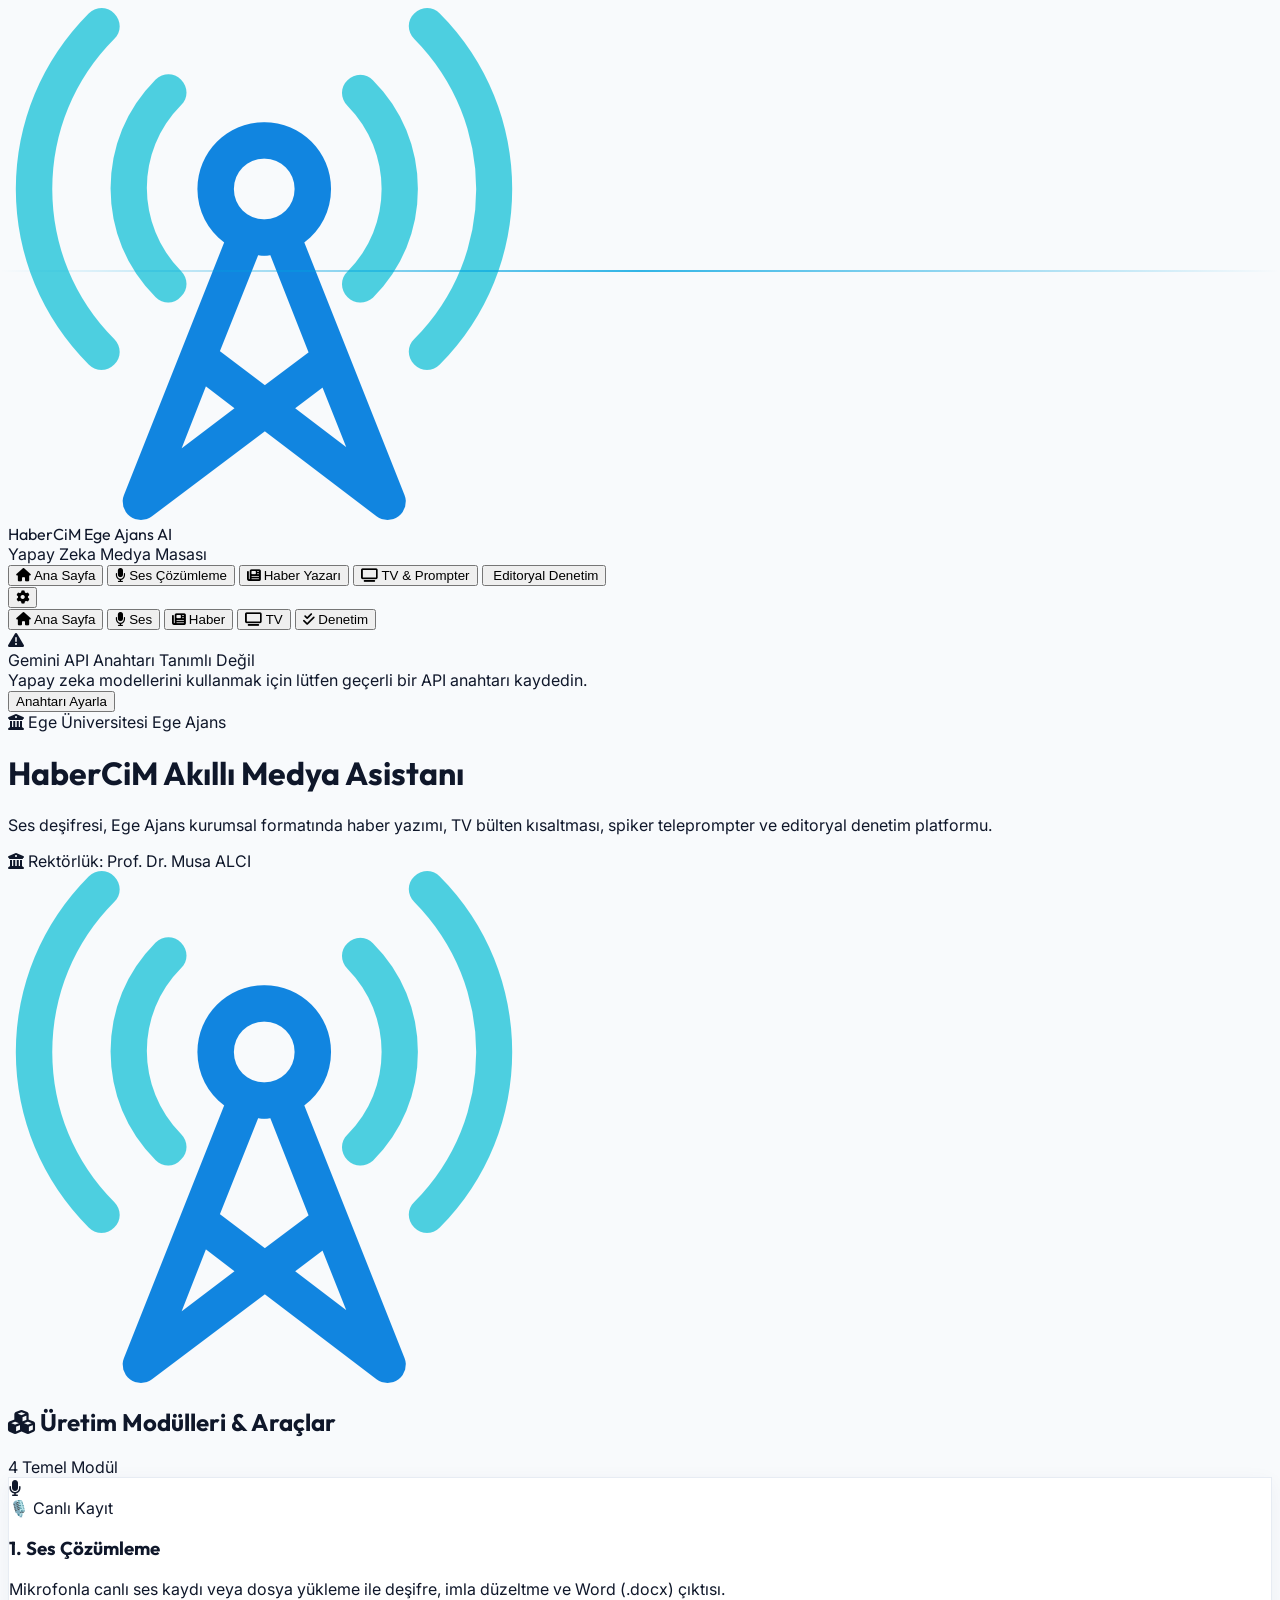
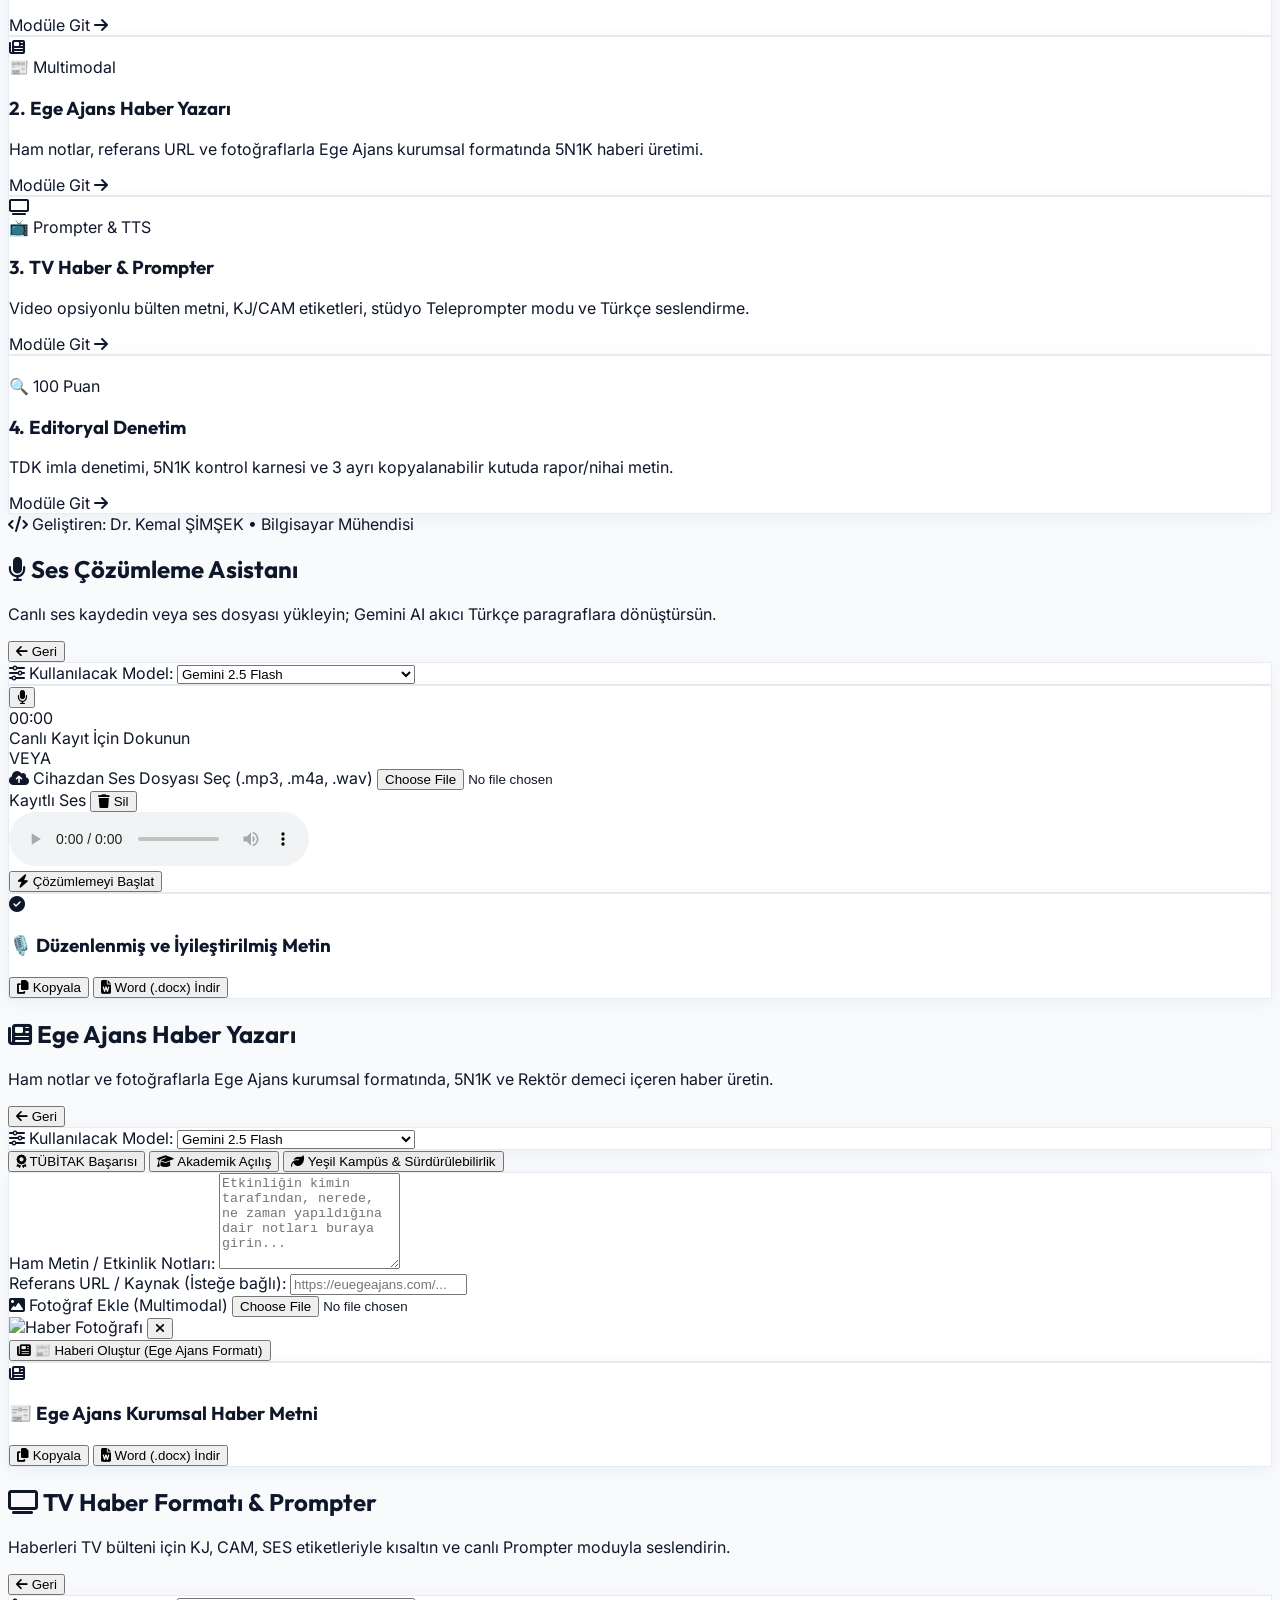
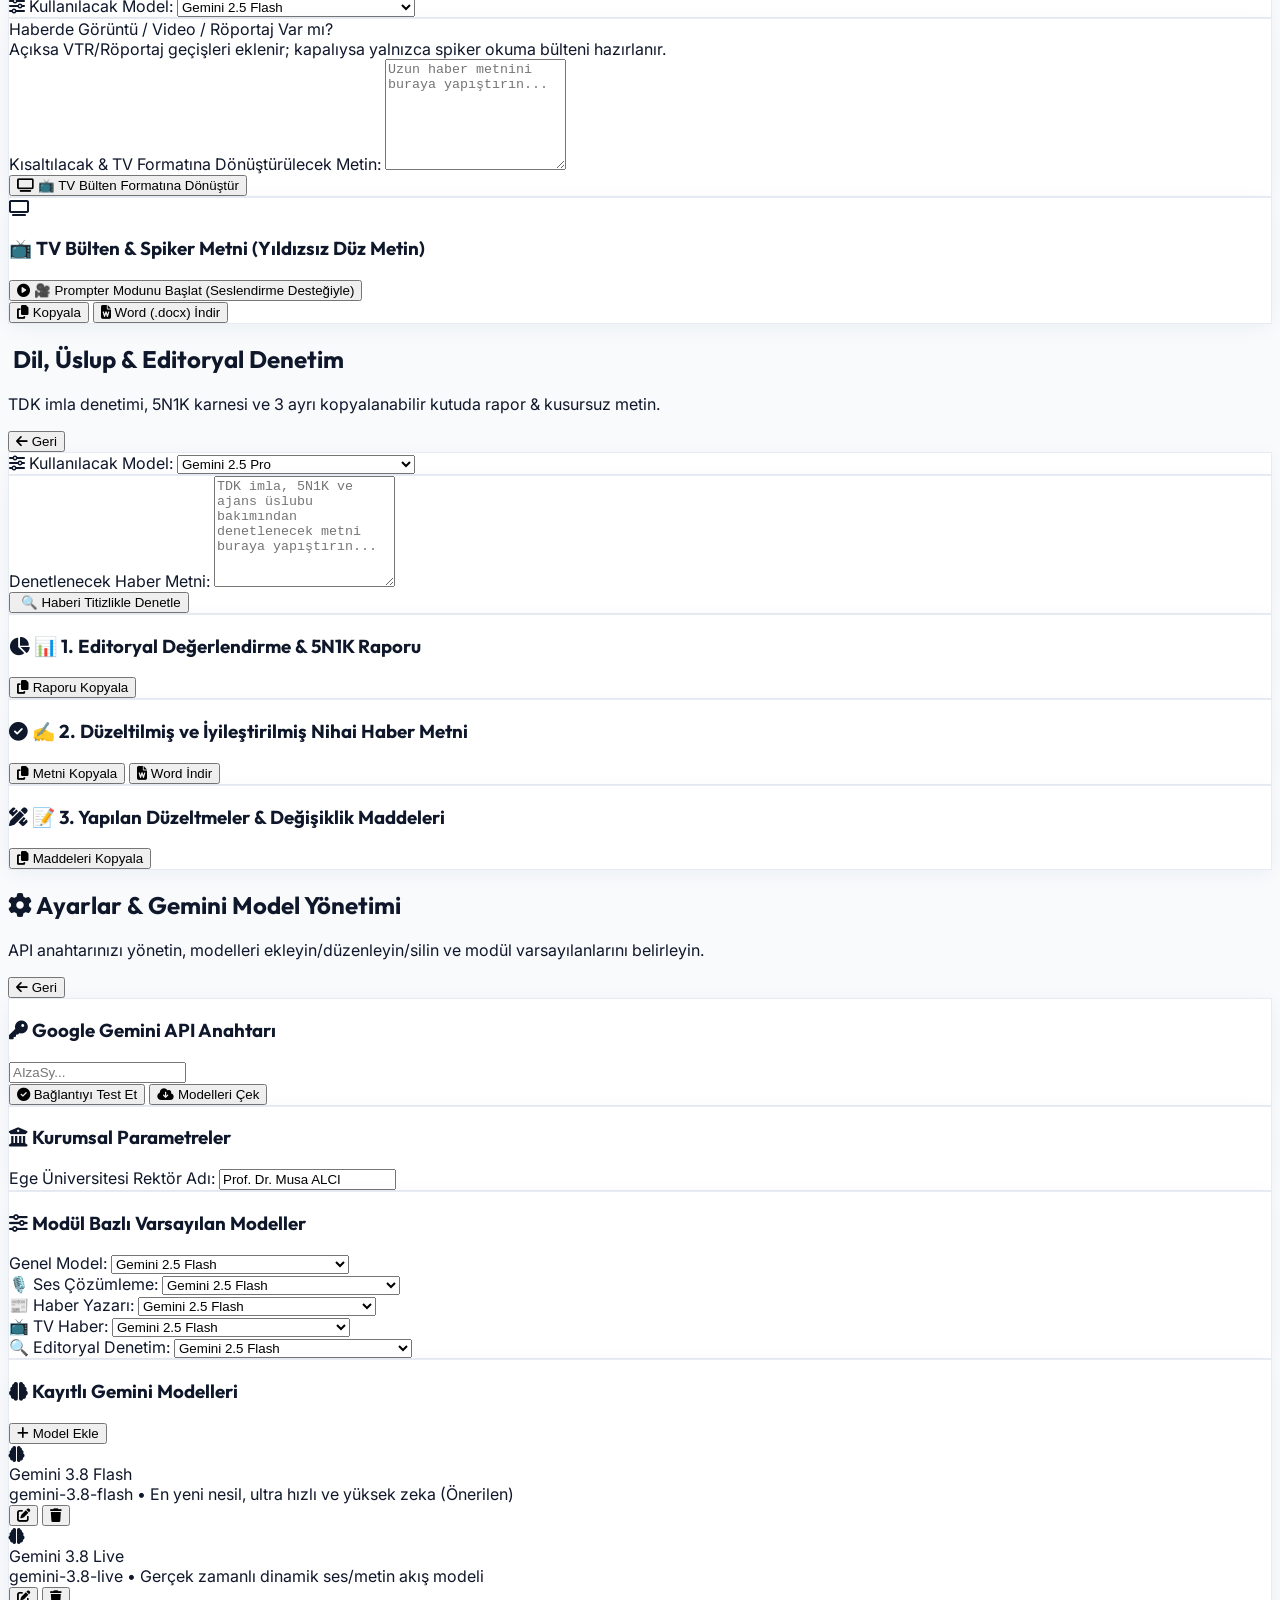
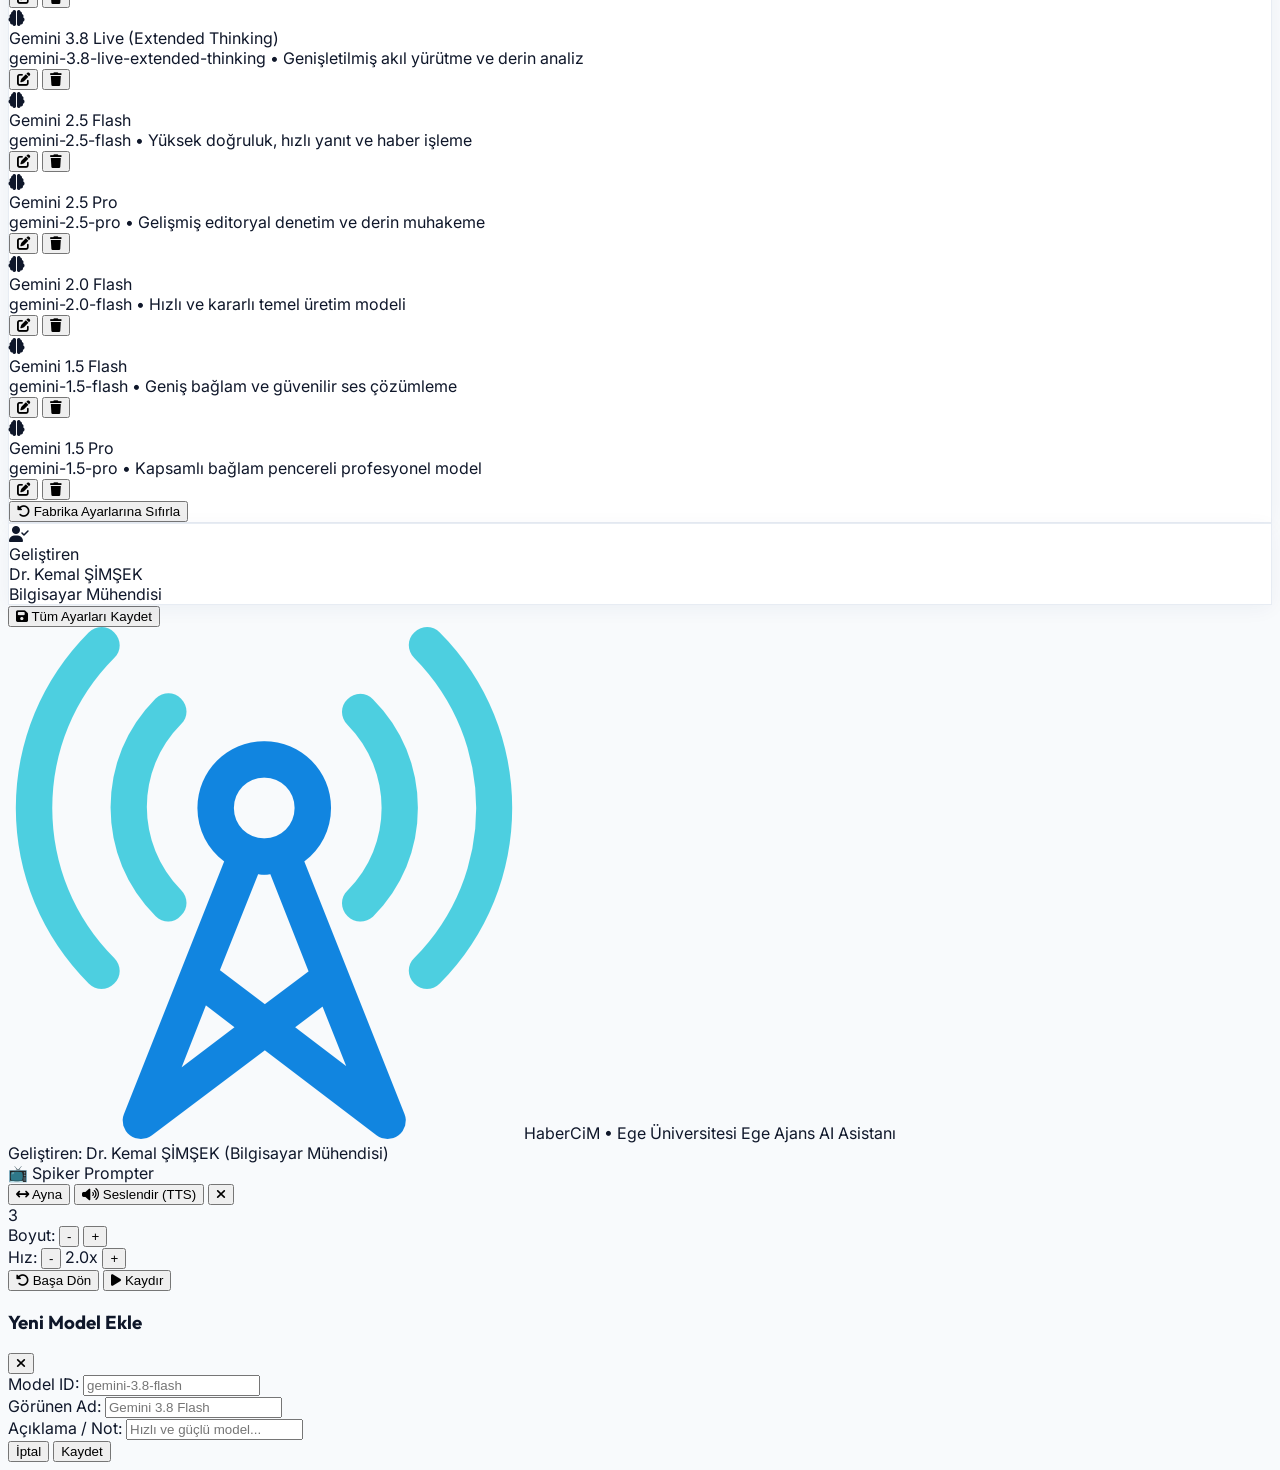
==== templates/index.html @ 85d712fb "feat: HaberCiM Web App - Ege Ajans AI Platform (Render.com Ready)" ====
<!DOCTYPE html>
<html lang="tr" class="h-full">
<head>
  <meta charset="UTF-8">
  <meta name="viewport" content="width=device-width, initial-scale=1.0">
  <title>HaberCiM - Ege Ajans AI Medya Asistanı</title>
  
  <!-- Favicon -->
  <link rel="icon" type="image/png" href="/static/logo.png">

  <!-- Tailwind CSS -->
  <script src="https://cdn.tailwindcss.com"></script>
  <script>
    tailwind.config = {
      theme: {
        extend: {
          colors: {
            ege: {
              navy: '#003366',
              cyan: '#00A3E0',
              gold: '#E5A823',
              dark: '#0B132B'
            }
          }
        }
      }
    }
  </script>

  <!-- Google Fonts & Font Awesome -->
  <link rel="preconnect" href="https://fonts.googleapis.com">
  <link rel="preconnect" href="https://fonts.gstatic.com" crossorigin>
  <link href="https://fonts.googleapis.com/css2?family=Inter:wght@300;400;500;600;700&family=Outfit:wght@400;500;600;700;800&display=swap" rel="stylesheet">
  <link rel="stylesheet" href="https://cdnjs.cloudflare.com/ajax/libs/font-awesome/6.5.1/css/all.min.css">
  
  <!-- Marked.js for Markdown Rendering -->
  <script src="https://cdn.jsdelivr.net/npm/marked/marked.min.js"></script>

  <!-- Custom CSS -->
  <link rel="stylesheet" href="/static/css/style.css">
</head>
<body class="bg-slate-50 text-slate-800 flex flex-col min-h-full antialiased">

  <!-- ======================================================== -->
  <!-- NAVBAR / HEADER                                          -->
  <!-- ======================================================== -->
  <header class="sticky top-0 z-40 bg-[#003366] text-white shadow-md border-b border-cyan-900/30">
    <div class="max-w-7xl mx-auto px-4 sm:px-6 lg:px-8">
      <div class="flex items-center justify-between h-16">
        
        <!-- Logo & İsim -->
        <div class="flex items-center gap-3 cursor-pointer" onclick="switchView('dashboard')">
          <div class="w-10 h-10 rounded-xl bg-white/10 p-1.5 flex items-center justify-center border border-white/20">
            <img src="/static/logo.png" alt="HaberCiM Logo" class="w-full h-full object-contain">
          </div>
          <div>
            <div class="font-extrabold text-xl tracking-tight brand-font flex items-center gap-2">
              <span>HaberCiM</span>
              <span class="text-[10px] uppercase font-bold tracking-widest bg-[#00A3E0] px-2 py-0.5 rounded-full text-white">Ege Ajans AI</span>
            </div>
            <div class="text-[11px] text-cyan-200/80 -mt-0.5">Yapay Zeka Medya Masası</div>
          </div>
        </div>

        <!-- Masaüstü Navigasyon -->
        <nav class="hidden md:flex items-center gap-1 text-sm font-medium">
          <button onclick="switchView('dashboard')" data-view="dashboard" class="nav-link px-3 py-2 rounded-lg hover:bg-white/10 transition bg-white/20 text-white">
            <i class="fa-solid fa-house mr-1.5"></i> Ana Sayfa
          </button>
          <button onclick="switchView('audio')" data-view="audio" class="nav-link px-3 py-2 rounded-lg hover:bg-white/10 transition text-cyan-100">
            <i class="fa-solid fa-microphone mr-1.5"></i> Ses Çözümleme
          </button>
          <button onclick="switchView('news')" data-view="news" class="nav-link px-3 py-2 rounded-lg hover:bg-white/10 transition text-cyan-100">
            <i class="fa-solid fa-newspaper mr-1.5"></i> Haber Yazarı
          </button>
          <button onclick="switchView('tv')" data-view="tv" class="nav-link px-3 py-2 rounded-lg hover:bg-white/10 transition text-cyan-100">
            <i class="fa-solid fa-tv mr-1.5"></i> TV & Prompter
          </button>
          <button onclick="switchView('editorial')" data-view="editorial" class="nav-link px-3 py-2 rounded-lg hover:bg-white/10 transition text-cyan-100">
            <i class="fa-solid fa-fact-check mr-1.5"></i> Editoryal Denetim
          </button>
        </nav>

        <!-- Ayarlar Butonu -->
        <div class="flex items-center gap-2">
          <button onclick="switchView('settings')" data-view="settings" class="nav-link p-2.5 rounded-xl bg-white/10 hover:bg-white/20 transition text-white" title="Ayarlar & Model Yönetimi">
            <i class="fa-solid fa-gear text-lg"></i>
          </button>
        </div>
      </div>
    </div>

    <!-- Mobil Hızlı Menü Çubuğu -->
    <div class="md:hidden flex items-center justify-around border-t border-white/10 py-2 bg-[#002852] text-xs">
      <button onclick="switchView('dashboard')" class="text-white py-1 px-2 flex flex-col items-center">
        <i class="fa-solid fa-house mb-0.5"></i> <span>Ana Sayfa</span>
      </button>
      <button onclick="switchView('audio')" class="text-cyan-200 py-1 px-2 flex flex-col items-center">
        <i class="fa-solid fa-microphone mb-0.5"></i> <span>Ses</span>
      </button>
      <button onclick="switchView('news')" class="text-cyan-200 py-1 px-2 flex flex-col items-center">
        <i class="fa-solid fa-newspaper mb-0.5"></i> <span>Haber</span>
      </button>
      <button onclick="switchView('tv')" class="text-cyan-200 py-1 px-2 flex flex-col items-center">
        <i class="fa-solid fa-tv mb-0.5"></i> <span>TV</span>
      </button>
      <button onclick="switchView('editorial')" class="text-cyan-200 py-1 px-2 flex flex-col items-center">
        <i class="fa-solid fa-check-double mb-0.5"></i> <span>Denetim</span>
      </button>
    </div>
  </header>

  <!-- ======================================================== -->
  <!-- ANA İÇERİK KONTEYNERİ                                     -->
  <!-- ======================================================== -->
  <main class="flex-1 max-w-7xl w-full mx-auto px-4 sm:px-6 lg:px-8 py-6">

    <!-- API Key Eksik Uyarısı -->
    <div id="api-key-banner" class="hidden mb-6 p-4 rounded-2xl bg-amber-50 border border-amber-300 shadow-sm flex items-center justify-between gap-4">
      <div class="flex items-center gap-3">
        <div class="w-10 h-10 rounded-xl bg-amber-200 text-amber-900 flex items-center justify-center shrink-0">
          <i class="fa-solid fa-triangle-exclamation text-lg"></i>
        </div>
        <div>
          <div class="font-bold text-amber-900 text-sm">Gemini API Anahtarı Tanımlı Değil</div>
          <div class="text-xs text-amber-800">Yapay zeka modellerini kullanmak için lütfen geçerli bir API anahtarı kaydedin.</div>
        </div>
      </div>
      <button onclick="switchView('settings')" class="px-4 py-2 bg-amber-600 hover:bg-amber-700 text-white rounded-xl text-xs font-bold transition shrink-0">
        Anahtarı Ayarla
      </button>
    </div>

    <!-- ======================================================== -->
    <!-- GÖRÜNÜM 1: DASHBOARD (IZGARA / GRID ANA SAYFA)             -->
    <!-- ======================================================== -->
    <div id="view-dashboard" class="space-y-6">
      
      <!-- Hero Karşılama Kartı -->
      <div class="relative overflow-hidden rounded-3xl bg-gradient-to-br from-[#003366] via-[#0B2545] to-[#004D99] text-white p-6 sm:p-8 shadow-xl border border-cyan-900/40">
        <div class="relative z-10 flex flex-col sm:flex-row items-center justify-between gap-6">
          <div class="space-y-3 text-center sm:text-left">
            <div class="inline-flex items-center gap-2 px-3 py-1 rounded-full bg-[#00A3E0]/20 border border-[#00A3E0]/40 text-[#00A3E0] text-xs font-bold uppercase tracking-wider">
              <i class="fa-solid fa-university"></i> Ege Üniversitesi Ege Ajans
            </div>
            <h1 class="text-2xl sm:text-3xl font-extrabold tracking-tight brand-font">
              HaberCiM Akıllı Medya Asistanı
            </h1>
            <p class="text-slate-300 text-sm max-w-xl leading-relaxed">
              Ses deşifresi, Ege Ajans kurumsal formatında haber yazımı, TV bülten kısaltması, spiker teleprompter ve editoryal denetim platformu.
            </p>
            <div class="text-xs text-cyan-200 font-medium">
              <i class="fa-solid fa-building-columns mr-1"></i> Rektörlük: <span id="rector-name-display" class="font-bold text-white">Prof. Dr. Musa ALCI</span>
            </div>
          </div>
          <div class="w-24 h-24 sm:w-28 sm:h-28 rounded-2xl bg-white/10 p-3 border border-white/20 flex items-center justify-center shrink-0 shadow-inner">
            <img src="/static/logo.png" alt="Logo" class="w-full h-full object-contain filter drop-shadow-md">
          </div>
        </div>
      </div>

      <!-- Izgara Başlığı -->
      <div class="flex items-center justify-between pt-2">
        <h2 class="text-lg font-bold text-slate-800 brand-font flex items-center gap-2">
          <i class="fa-solid fa-cubes text-[#003366]"></i> Üretim Modülleri & Araçlar
        </h2>
        <span class="text-xs font-semibold px-2.5 py-1 rounded-full bg-slate-200 text-slate-700">4 Temel Modül</span>
      </div>

      <!-- RESPONSIVE IZGARA (GRID) -->
      <div class="grid grid-cols-1 sm:grid-cols-2 lg:grid-cols-4 gap-5">
        
        <!-- Kart 1: Ses Çözümleme -->
        <div onclick="switchView('audio')" class="glass-card rounded-2xl p-5 cursor-pointer transition transform hover:-translate-y-1 flex flex-col justify-between group">
          <div>
            <div class="flex items-start justify-between mb-4">
              <div class="w-12 h-12 rounded-xl bg-gradient-to-br from-amber-500 to-orange-600 text-white flex items-center justify-center text-xl shadow-md group-hover:scale-105 transition">
                <i class="fa-solid fa-microphone"></i>
              </div>
              <span class="text-[10px] font-bold px-2 py-0.5 rounded-full bg-orange-100 text-orange-700">🎙️ Canlı Kayıt</span>
            </div>
            <h3 class="font-bold text-slate-900 text-base mb-1.5 group-hover:text-[#003366] transition">
              1. Ses Çözümleme
            </h3>
            <p class="text-xs text-slate-500 leading-relaxed">
              Mikrofonla canlı ses kaydı veya dosya yükleme ile deşifre, imla düzeltme ve Word (.docx) çıktısı.
            </p>
          </div>
          <div class="mt-4 pt-3 border-t border-slate-100 flex items-center justify-between text-xs font-semibold text-[#003366]">
            <span>Modüle Git</span>
            <i class="fa-solid fa-arrow-right group-hover:translate-x-1 transition"></i>
          </div>
        </div>

        <!-- Kart 2: Haber Yazarı -->
        <div onclick="switchView('news')" class="glass-card rounded-2xl p-5 cursor-pointer transition transform hover:-translate-y-1 flex flex-col justify-between group">
          <div>
            <div class="flex items-start justify-between mb-4">
              <div class="w-12 h-12 rounded-xl bg-gradient-to-br from-[#003366] to-[#00A3E0] text-white flex items-center justify-center text-xl shadow-md group-hover:scale-105 transition">
                <i class="fa-solid fa-newspaper"></i>
              </div>
              <span class="text-[10px] font-bold px-2 py-0.5 rounded-full bg-cyan-100 text-cyan-800">📰 Multimodal</span>
            </div>
            <h3 class="font-bold text-slate-900 text-base mb-1.5 group-hover:text-[#003366] transition">
              2. Ege Ajans Haber Yazarı
            </h3>
            <p class="text-xs text-slate-500 leading-relaxed">
              Ham notlar, referans URL ve fotoğraflarla Ege Ajans kurumsal formatında 5N1K haberi üretimi.
            </p>
          </div>
          <div class="mt-4 pt-3 border-t border-slate-100 flex items-center justify-between text-xs font-semibold text-[#003366]">
            <span>Modüle Git</span>
            <i class="fa-solid fa-arrow-right group-hover:translate-x-1 transition"></i>
          </div>
        </div>

        <!-- Kart 3: TV Formatı & Prompter -->
        <div onclick="switchView('tv')" class="glass-card rounded-2xl p-5 cursor-pointer transition transform hover:-translate-y-1 flex flex-col justify-between group">
          <div>
            <div class="flex items-start justify-between mb-4">
              <div class="w-12 h-12 rounded-xl bg-gradient-to-br from-sky-500 to-cyan-500 text-white flex items-center justify-center text-xl shadow-md group-hover:scale-105 transition">
                <i class="fa-solid fa-tv"></i>
              </div>
              <span class="text-[10px] font-bold px-2 py-0.5 rounded-full bg-sky-100 text-sky-800">📺 Prompter & TTS</span>
            </div>
            <h3 class="font-bold text-slate-900 text-base mb-1.5 group-hover:text-[#003366] transition">
              3. TV Haber & Prompter
            </h3>
            <p class="text-xs text-slate-500 leading-relaxed">
              Video opsiyonlu bülten metni, KJ/CAM etiketleri, stüdyo Teleprompter modu ve Türkçe seslendirme.
            </p>
          </div>
          <div class="mt-4 pt-3 border-t border-slate-100 flex items-center justify-between text-xs font-semibold text-[#003366]">
            <span>Modüle Git</span>
            <i class="fa-solid fa-arrow-right group-hover:translate-x-1 transition"></i>
          </div>
        </div>

        <!-- Kart 4: Editoryal Denetim -->
        <div onclick="switchView('editorial')" class="glass-card rounded-2xl p-5 cursor-pointer transition transform hover:-translate-y-1 flex flex-col justify-between group">
          <div>
            <div class="flex items-start justify-between mb-4">
              <div class="w-12 h-12 rounded-xl bg-gradient-to-br from-teal-500 to-emerald-600 text-white flex items-center justify-center text-xl shadow-md group-hover:scale-105 transition">
                <i class="fa-solid fa-fact-check"></i>
              </div>
              <span class="text-[10px] font-bold px-2 py-0.5 rounded-full bg-teal-100 text-teal-800">🔍 100 Puan</span>
            </div>
            <h3 class="font-bold text-slate-900 text-base mb-1.5 group-hover:text-[#003366] transition">
              4. Editoryal Denetim
            </h3>
            <p class="text-xs text-slate-500 leading-relaxed">
              TDK imla denetimi, 5N1K kontrol karnesi ve 3 ayrı kopyalanabilir kutuda rapor/nihai metin.
            </p>
          </div>
          <div class="mt-4 pt-3 border-t border-slate-100 flex items-center justify-between text-xs font-semibold text-[#003366]">
            <span>Modüle Git</span>
            <i class="fa-solid fa-arrow-right group-hover:translate-x-1 transition"></i>
          </div>
        </div>

      </div>

      <!-- İmza & Geliştirici Kutusu -->
      <div class="mt-8 flex items-center justify-center">
        <div class="inline-flex items-center gap-2 px-4 py-2 rounded-full bg-white border border-slate-200 shadow-sm text-xs text-slate-600">
          <i class="fa-solid fa-code text-[#003366]"></i>
          <span>Geliştiren:</span>
          <span class="font-bold text-[#003366]">Dr. Kemal ŞİMŞEK</span>
          <span class="text-[#00A3E0] font-semibold">&bull; Bilgisayar Mühendisi</span>
        </div>
      </div>

    </div>

    <!-- ======================================================== -->
    <!-- GÖRÜNÜM 2: SES ÇÖZÜMLEME                                  -->
    <!-- ======================================================== -->
    <div id="view-audio" class="hidden space-y-6">
      <div class="flex items-center justify-between">
        <div>
          <h2 class="text-2xl font-extrabold text-slate-900 brand-font flex items-center gap-2">
            <i class="fa-solid fa-microphone text-orange-600"></i> Ses Çözümleme Asistanı
          </h2>
          <p class="text-xs text-slate-500">Canlı ses kaydedin veya ses dosyası yükleyin; Gemini AI akıcı Türkçe paragraflara dönüştürsün.</p>
        </div>
        <button onclick="switchView('dashboard')" class="text-xs text-slate-500 hover:text-slate-800"><i class="fa-solid fa-arrow-left"></i> Geri</button>
      </div>

      <!-- Model Seçimi -->
      <div class="glass-card rounded-2xl p-4 flex flex-col sm:flex-row items-center justify-between gap-3">
        <label class="text-xs font-bold text-slate-700 flex items-center gap-2">
          <i class="fa-solid fa-sliders text-[#003366]"></i> Kullanılacak Model:
        </label>
        <select id="audio-model-select" class="w-full sm:w-72 bg-slate-50 border border-slate-300 rounded-xl px-3 py-2 text-xs font-semibold text-slate-800 focus:outline-none focus:border-[#003366]">
        </select>
      </div>

      <!-- Kayıt ve Dosya Yükleme Paneli -->
      <div class="glass-card rounded-2xl p-6 sm:p-8 text-center space-y-6">
        
        <!-- Canlı Nabız Mikrofon Butonu -->
        <div class="flex flex-col items-center justify-center">
          <button id="record-btn" onclick="toggleLiveRecording()" class="w-24 h-24 rounded-full bg-[#003366] text-white flex items-center justify-center shadow-lg hover:opacity-90 transition duration-300">
            <i class="fa-solid fa-microphone text-3xl"></i>
          </button>
          <div id="record-timer" class="mt-3 font-mono text-xl font-bold text-slate-800">00:00</div>
          <div id="record-status" class="text-xs font-semibold text-slate-500">Canlı Kayıt İçin Dokunun</div>
        </div>

        <div class="flex items-center gap-4 max-w-sm mx-auto">
          <div class="flex-1 h-px bg-slate-200"></div>
          <span class="text-xs font-bold text-slate-400">VEYA</span>
          <div class="flex-1 h-px bg-slate-200"></div>
        </div>

        <!-- Dosya Yükleme -->
        <div>
          <label class="inline-flex items-center gap-2 px-5 py-2.5 rounded-xl border border-slate-300 bg-white hover:bg-slate-50 text-slate-700 font-semibold text-xs cursor-pointer shadow-sm transition">
            <i class="fa-solid fa-cloud-arrow-up text-[#003366]"></i> Cihazdan Ses Dosyası Seç (.mp3, .m4a, .wav)
            <input id="audio-file-input" type="file" accept="audio/*,.mp3,.m4a,.wav,.aac,.ogg" class="hidden" onchange="handleAudioFileUpload(event)">
          </label>
        </div>

        <!-- Önizleme ve Oynatıcı -->
        <div id="audio-preview-container" class="hidden p-4 rounded-xl bg-cyan-50/60 border border-cyan-200 max-w-md mx-auto space-y-3">
          <div class="flex items-center justify-between text-xs font-bold text-cyan-900">
            <span id="audio-file-name">Kayıtlı Ses</span>
            <button onclick="clearRecordedAudio()" class="text-red-500 hover:text-red-700"><i class="fa-solid fa-trash"></i> Sil</button>
          </div>
          <audio id="audio-playback" controls class="w-full h-10"></audio>
        </div>

        <!-- Çözümlemeyi Başlat Butonu -->
        <div>
          <button id="btn-process-audio" onclick="processAudioTranscription()" class="w-full sm:w-auto px-8 py-3.5 bg-[#003366] hover:bg-[#002244] text-white rounded-xl font-bold text-sm shadow-md transition">
            <i class="fa-solid fa-bolt"></i> Çözümlemeyi Başlat
          </button>
        </div>
      </div>

      <!-- Çözümleme Sonucu -->
      <div id="audio-result-container" class="hidden glass-card rounded-2xl p-6 space-y-4 border-2 border-orange-200">
        <div class="flex items-center justify-between pb-3 border-b border-slate-100">
          <div class="flex items-center gap-2">
            <i class="fa-solid fa-circle-check text-emerald-600"></i>
            <h3 class="font-bold text-slate-900 text-sm">🎙️ Düzenlenmiş ve İyileştirilmiş Metin</h3>
          </div>
          <span id="audio-used-model" class="text-xs font-mono text-slate-400"></span>
        </div>

        <input type="hidden" id="audio-raw-text">
        <div id="audio-result-text" class="markdown-body text-sm text-slate-700 leading-relaxed bg-slate-50 p-4 rounded-xl border border-slate-200"></div>

        <div class="flex items-center justify-end gap-2 pt-2">
          <button onclick="copyToClipboard('audio-raw-text', 'Çözümlenen Metin')" class="px-3.5 py-2 rounded-xl bg-slate-100 hover:bg-slate-200 text-slate-700 text-xs font-bold transition">
            <i class="fa-solid fa-copy mr-1"></i> Kopyala
          </button>
          <button onclick="exportDocx('audio-raw-text', 'Ses_Cozumleme_Sonucu')" class="px-4 py-2 rounded-xl bg-[#003366] hover:bg-[#002244] text-white text-xs font-bold transition shadow-sm">
            <i class="fa-solid fa-file-word mr-1"></i> Word (.docx) İndir
          </button>
        </div>
      </div>

    </div>

    <!-- ======================================================== -->
    <!-- GÖRÜNÜM 3: HABER YAZARI                                   -->
    <!-- ======================================================== -->
    <div id="view-news" class="hidden space-y-6">
      <div class="flex items-center justify-between">
        <div>
          <h2 class="text-2xl font-extrabold text-slate-900 brand-font flex items-center gap-2">
            <i class="fa-solid fa-newspaper text-[#003366]"></i> Ege Ajans Haber Yazarı
          </h2>
          <p class="text-xs text-slate-500">Ham notlar ve fotoğraflarla Ege Ajans kurumsal formatında, 5N1K ve Rektör demeci içeren haber üretin.</p>
        </div>
        <button onclick="switchView('dashboard')" class="text-xs text-slate-500 hover:text-slate-800"><i class="fa-solid fa-arrow-left"></i> Geri</button>
      </div>

      <!-- Model Seçimi -->
      <div class="glass-card rounded-2xl p-4 flex flex-col sm:flex-row items-center justify-between gap-3">
        <label class="text-xs font-bold text-slate-700 flex items-center gap-2">
          <i class="fa-solid fa-sliders text-[#003366]"></i> Kullanılacak Model:
        </label>
        <select id="news-model-select" class="w-full sm:w-72 bg-slate-50 border border-slate-300 rounded-xl px-3 py-2 text-xs font-semibold text-slate-800 focus:outline-none focus:border-[#003366]">
        </select>
      </div>

      <!-- Şablon Butonları -->
      <div class="flex flex-wrap gap-2">
        <button onclick="applyNewsTemplate('tubitak')" class="px-3 py-1.5 rounded-xl bg-white border border-slate-200 text-xs font-semibold text-slate-700 hover:border-[#003366] hover:text-[#003366] transition">
          <i class="fa-solid fa-award text-amber-500 mr-1"></i> TÜBİTAK Başarısı
        </button>
        <button onclick="applyNewsTemplate('akademik')" class="px-3 py-1.5 rounded-xl bg-white border border-slate-200 text-xs font-semibold text-slate-700 hover:border-[#003366] hover:text-[#003366] transition">
          <i class="fa-solid fa-graduation-cap text-cyan-600 mr-1"></i> Akademik Açılış
        </button>
        <button onclick="applyNewsTemplate('green')" class="px-3 py-1.5 rounded-xl bg-white border border-slate-200 text-xs font-semibold text-slate-700 hover:border-[#003366] hover:text-[#003366] transition">
          <i class="fa-solid fa-leaf text-emerald-600 mr-1"></i> Yeşil Kampüs & Sürdürülebilirlik
        </button>
      </div>

      <!-- Giriş Formu -->
      <div class="glass-card rounded-2xl p-6 space-y-4">
        <div>
          <label class="block text-xs font-bold text-slate-700 mb-2">Ham Metin / Etkinlik Notları:</label>
          <textarea id="news-raw-text" rows="6" class="w-full bg-slate-50 border border-slate-200 rounded-xl p-3.5 text-sm text-slate-800 focus:outline-none focus:border-[#003366] focus:bg-white transition" placeholder="Etkinliğin kimin tarafından, nerede, ne zaman yapıldığına dair notları buraya girin..."></textarea>
        </div>

        <div>
          <label class="block text-xs font-bold text-slate-700 mb-1.5">Referans URL / Kaynak (İsteğe bağlı):</label>
          <input id="news-url" type="url" class="w-full bg-slate-50 border border-slate-200 rounded-xl px-3.5 py-2.5 text-xs text-slate-800 focus:outline-none focus:border-[#003366]" placeholder="https://euegeajans.com/...">
        </div>

        <!-- Görsel Yükleme -->
        <div>
          <div class="flex items-center gap-3">
            <label class="px-4 py-2 rounded-xl border border-slate-300 bg-white hover:bg-slate-50 text-xs font-semibold text-slate-700 cursor-pointer transition">
              <i class="fa-solid fa-image text-[#003366] mr-1"></i> Fotoğraf Ekle (Multimodal)
              <input id="news-image-input" type="file" accept="image/*" class="hidden" onchange="handleImageUpload(event)">
            </label>
          </div>
          <div id="news-image-container" class="hidden mt-3 relative inline-block">
            <img id="news-image-preview" src="" alt="Haber Fotoğrafı" class="h-32 rounded-xl object-cover border border-slate-200 shadow-sm">
            <button onclick="clearNewsImage()" class="absolute -top-2 -right-2 w-6 h-6 rounded-full bg-red-600 text-white flex items-center justify-center text-xs shadow-md">
              <i class="fa-solid fa-xmark"></i>
            </button>
          </div>
        </div>

        <button id="btn-generate-news" onclick="generateNews()" class="w-full py-3.5 bg-[#003366] hover:bg-[#002244] text-white rounded-xl font-bold text-sm shadow-md transition">
          <i class="fa-solid fa-newspaper"></i> 📰 Haberi Oluştur (Ege Ajans Formatı)
        </button>
      </div>

      <!-- Sonuç Kartı -->
      <div id="news-result-container" class="hidden glass-card rounded-2xl p-6 space-y-4 border-2 border-cyan-200">
        <div class="flex items-center justify-between pb-3 border-b border-slate-100">
          <div class="flex items-center gap-2">
            <i class="fa-solid fa-newspaper text-[#003366]"></i>
            <h3 class="font-bold text-slate-900 text-sm">📰 Ege Ajans Kurumsal Haber Metni</h3>
          </div>
          <span id="news-used-model" class="text-xs font-mono text-slate-400"></span>
        </div>

        <input type="hidden" id="news-raw-result">
        <div id="news-result-text" class="markdown-body text-sm text-slate-700 leading-relaxed bg-slate-50 p-4 rounded-xl border border-slate-200"></div>

        <div class="flex items-center justify-end gap-2 pt-2">
          <button onclick="copyToClipboard('news-raw-result', 'Haber Metni')" class="px-3.5 py-2 rounded-xl bg-slate-100 hover:bg-slate-200 text-slate-700 text-xs font-bold transition">
            <i class="fa-solid fa-copy mr-1"></i> Kopyala
          </button>
          <button onclick="exportDocx('news-raw-result', 'Ege_Ajans_Haber')" class="px-4 py-2 rounded-xl bg-[#003366] hover:bg-[#002244] text-white text-xs font-bold transition shadow-sm">
            <i class="fa-solid fa-file-word mr-1"></i> Word (.docx) İndir
          </button>
        </div>
      </div>

    </div>

    <!-- ======================================================== -->
    <!-- GÖRÜNÜM 4: TV HABER FORMATI & PROMPTER                    -->
    <!-- ======================================================== -->
    <div id="view-tv" class="hidden space-y-6">
      <div class="flex items-center justify-between">
        <div>
          <h2 class="text-2xl font-extrabold text-slate-900 brand-font flex items-center gap-2">
            <i class="fa-solid fa-tv text-sky-600"></i> TV Haber Formatı & Prompter
          </h2>
          <p class="text-xs text-slate-500">Haberleri TV bülteni için KJ, CAM, SES etiketleriyle kısaltın ve canlı Prompter moduyla seslendirin.</p>
        </div>
        <button onclick="switchView('dashboard')" class="text-xs text-slate-500 hover:text-slate-800"><i class="fa-solid fa-arrow-left"></i> Geri</button>
      </div>

      <!-- Model Seçimi -->
      <div class="glass-card rounded-2xl p-4 flex flex-col sm:flex-row items-center justify-between gap-3">
        <label class="text-xs font-bold text-slate-700 flex items-center gap-2">
          <i class="fa-solid fa-sliders text-[#003366]"></i> Kullanılacak Model:
        </label>
        <select id="tv-model-select" class="w-full sm:w-72 bg-slate-50 border border-slate-300 rounded-xl px-3 py-2 text-xs font-semibold text-slate-800 focus:outline-none focus:border-[#003366]">
        </select>
      </div>

      <!-- Giriş Formu -->
      <div class="glass-card rounded-2xl p-6 space-y-4">
        
        <!-- Video Opsiyonu Anahtarı -->
        <div class="p-4 rounded-xl bg-slate-50 border border-slate-200 flex items-center justify-between">
          <div>
            <div class="text-xs font-bold text-slate-800">Haberde Görüntü / Video / Röportaj Var mı?</div>
            <div class="text-[11px] text-slate-500">Açıksa VTR/Röportaj geçişleri eklenir; kapalıysa yalnızca spiker okuma bülteni hazırlanır.</div>
          </div>
          <label class="relative inline-flex items-center cursor-pointer">
            <input type="checkbox" id="tv-has-video" checked class="sr-only peer">
            <div class="w-11 h-6 bg-slate-300 peer-focus:outline-none rounded-full peer peer-checked:after:translate-x-full peer-checked:after:border-white after:content-[''] after:absolute after:top-[2px] after:left-[2px] after:bg-white after:border-slate-300 after:border after:rounded-full after:h-5 after:w-5 after:transition-all peer-checked:bg-[#003366]"></div>
          </label>
        </div>

        <div>
          <label class="block text-xs font-bold text-slate-700 mb-2">Kısaltılacak & TV Formatına Dönüştürülecek Metin:</label>
          <textarea id="tv-raw-text" rows="7" class="w-full bg-slate-50 border border-slate-200 rounded-xl p-3.5 text-sm text-slate-800 focus:outline-none focus:border-[#003366] focus:bg-white transition" placeholder="Uzun haber metnini buraya yapıştırın..."></textarea>
        </div>

        <button id="btn-convert-tv" onclick="convertToTvFormat()" class="w-full py-3.5 bg-[#003366] hover:bg-[#002244] text-white rounded-xl font-bold text-sm shadow-md transition">
          <i class="fa-solid fa-tv"></i> 📺 TV Bülten Formatına Dönüştür
        </button>
      </div>

      <!-- Sonuç Kartı -->
      <div id="tv-result-container" class="hidden glass-card rounded-2xl p-6 space-y-4 border-2 border-sky-200">
        <div class="flex items-center justify-between pb-3 border-b border-slate-100">
          <div class="flex items-center gap-2">
            <i class="fa-solid fa-tv text-sky-600"></i>
            <h3 class="font-bold text-slate-900 text-sm">📺 TV Bülten & Spiker Metni (Yıldızsız Düz Metin)</h3>
          </div>
          <span id="tv-used-model" class="text-xs font-mono text-slate-400"></span>
        </div>

        <!-- Prompter Başlat Butonu -->
        <button onclick="openTeleprompter('tv-raw-result', '📺 TV Bülten Prompter')" class="w-full py-3 bg-slate-900 hover:bg-black text-white rounded-xl font-bold text-xs flex items-center justify-center gap-2 shadow-md transition">
          <i class="fa-solid fa-circle-play text-cyan-400 text-base"></i> 🎥 Prompter Modunu Başlat (Seslendirme Desteğiyle)
        </button>

        <input type="hidden" id="tv-raw-result">
        <div id="tv-result-text" class="text-sm font-mono text-slate-800 whitespace-pre-wrap bg-slate-50 p-4 rounded-xl border border-slate-200 leading-relaxed"></div>

        <div class="flex items-center justify-end gap-2 pt-2">
          <button onclick="copyToClipboard('tv-raw-result', 'TV Metni')" class="px-3.5 py-2 rounded-xl bg-slate-100 hover:bg-slate-200 text-slate-700 text-xs font-bold transition">
            <i class="fa-solid fa-copy mr-1"></i> Kopyala
          </button>
          <button onclick="exportDocx('tv-raw-result', 'tv_haber_bulteni', true)" class="px-4 py-2 rounded-xl bg-[#003366] hover:bg-[#002244] text-white text-xs font-bold transition shadow-sm">
            <i class="fa-solid fa-file-word mr-1"></i> Word (.docx) İndir
          </button>
        </div>
      </div>

    </div>

    <!-- ======================================================== -->
    <!-- GÖRÜNÜM 5: EDİTORYAL DENETİM                              -->
    <!-- ======================================================== -->
    <div id="view-editorial" class="hidden space-y-6">
      <div class="flex items-center justify-between">
        <div>
          <h2 class="text-2xl font-extrabold text-slate-900 brand-font flex items-center gap-2">
            <i class="fa-solid fa-fact-check text-teal-600"></i> Dil, Üslup & Editoryal Denetim
          </h2>
          <p class="text-xs text-slate-500">TDK imla denetimi, 5N1K karnesi ve 3 ayrı kopyalanabilir kutuda rapor & kusursuz metin.</p>
        </div>
        <button onclick="switchView('dashboard')" class="text-xs text-slate-500 hover:text-slate-800"><i class="fa-solid fa-arrow-left"></i> Geri</button>
      </div>

      <!-- Model Seçimi -->
      <div class="glass-card rounded-2xl p-4 flex flex-col sm:flex-row items-center justify-between gap-3">
        <label class="text-xs font-bold text-slate-700 flex items-center gap-2">
          <i class="fa-solid fa-sliders text-[#003366]"></i> Kullanılacak Model:
        </label>
        <select id="editorial-model-select" class="w-full sm:w-72 bg-slate-50 border border-slate-300 rounded-xl px-3 py-2 text-xs font-semibold text-slate-800 focus:outline-none focus:border-[#003366]">
        </select>
      </div>

      <!-- Giriş Formu -->
      <div class="glass-card rounded-2xl p-6 space-y-4">
        <div>
          <label class="block text-xs font-bold text-slate-700 mb-2">Denetlenecek Haber Metni:</label>
          <textarea id="editorial-raw-text" rows="7" class="w-full bg-slate-50 border border-slate-200 rounded-xl p-3.5 text-sm text-slate-800 focus:outline-none focus:border-[#003366] focus:bg-white transition" placeholder="TDK imla, 5N1K ve ajans üslubu bakımından denetlenecek metni buraya yapıştırın..."></textarea>
        </div>

        <button id="btn-check-editorial" onclick="checkEditorial()" class="w-full py-3.5 bg-[#003366] hover:bg-[#002244] text-white rounded-xl font-bold text-sm shadow-md transition">
          <i class="fa-solid fa-fact-check"></i> 🔍 Haberi Titizlikle Denetle
        </button>
      </div>

      <!-- AYRI AYRI 3 KUTULU SONUÇ ALANI -->
      <div id="editorial-result-container" class="hidden space-y-5">
        
        <div class="text-right">
          <span id="editorial-used-model" class="text-xs font-mono text-slate-400"></span>
        </div>

        <!-- KUTU 1: RAPOR & 100 PUAN -->
        <div class="glass-card rounded-2xl p-5 border-2 border-indigo-100 shadow-sm space-y-3">
          <div class="flex items-center justify-between pb-3 border-b border-slate-100">
            <h3 class="font-bold text-[#003366] text-sm flex items-center gap-2">
              <i class="fa-solid fa-chart-pie text-indigo-600"></i> 📊 1. Editoryal Değerlendirme & 5N1K Raporu
            </h3>
            <button onclick="copyToClipboard('editorial-raw-report', 'Editoryal Rapor')" class="px-3 py-1.5 rounded-lg bg-slate-100 hover:bg-slate-200 text-xs font-bold text-slate-700 transition">
              <i class="fa-solid fa-copy mr-1"></i> Raporu Kopyala
            </button>
          </div>
          <input type="hidden" id="editorial-raw-report">
          <div id="editorial-report-text" class="markdown-body text-xs text-slate-700 bg-slate-50 p-4 rounded-xl border border-slate-200"></div>
        </div>

        <!-- KUTU 2: DÜZELTİLMİŞ NİHAİ METİN -->
        <div class="glass-card rounded-2xl p-5 border-2 border-emerald-300 shadow-md space-y-3 bg-emerald-50/20">
          <div class="flex items-center justify-between pb-3 border-b border-emerald-100">
            <h3 class="font-bold text-emerald-800 text-sm flex items-center gap-2">
              <i class="fa-solid fa-circle-check text-emerald-600"></i> ✍️ 2. Düzeltilmiş ve İyileştirilmiş Nihai Haber Metni
            </h3>
            <div class="flex items-center gap-2">
              <button onclick="copyToClipboard('editorial-raw-edited', 'Düzeltilmiş Metin')" class="px-3 py-1.5 rounded-lg bg-white border border-emerald-300 hover:bg-emerald-50 text-xs font-bold text-emerald-800 transition">
                <i class="fa-solid fa-copy mr-1"></i> Metni Kopyala
              </button>
              <button onclick="exportDocx('editorial-raw-edited', 'Duzeltilmis_Haber_Metni')" class="px-3.5 py-1.5 rounded-lg bg-[#003366] text-white text-xs font-bold hover:bg-[#002244] transition shadow-sm">
                <i class="fa-solid fa-file-word mr-1"></i> Word İndir
              </button>
            </div>
          </div>
          <input type="hidden" id="editorial-raw-edited">
          <div id="editorial-edited-text" class="markdown-body text-sm text-slate-800 bg-white p-4 rounded-xl border border-emerald-200 leading-relaxed shadow-inner"></div>
        </div>

        <!-- KUTU 3: DEĞİŞİKLİK MADDELERİ -->
        <div class="glass-card rounded-2xl p-5 border-2 border-amber-100 shadow-sm space-y-3">
          <div class="flex items-center justify-between pb-3 border-b border-slate-100">
            <h3 class="font-bold text-amber-900 text-sm flex items-center gap-2">
              <i class="fa-solid fa-pen-ruler text-amber-600"></i> 📝 3. Yapılan Düzeltmeler & Değişiklik Maddeleri
            </h3>
            <button onclick="copyToClipboard('editorial-raw-changelog', 'Değişiklikler')" class="px-3 py-1.5 rounded-lg bg-slate-100 hover:bg-slate-200 text-xs font-bold text-slate-700 transition">
              <i class="fa-solid fa-copy mr-1"></i> Maddeleri Kopyala
            </button>
          </div>
          <input type="hidden" id="editorial-raw-changelog">
          <div id="editorial-changelog-text" class="markdown-body text-xs text-slate-700 bg-slate-50 p-4 rounded-xl border border-slate-200"></div>
        </div>

      </div>

    </div>

    <!-- ======================================================== -->
    <!-- GÖRÜNÜM 6: AYARLAR & MODEL YÖNETİMİ                       -->
    <!-- ======================================================== -->
    <div id="view-settings" class="hidden space-y-6">
      <div class="flex items-center justify-between">
        <div>
          <h2 class="text-2xl font-extrabold text-slate-900 brand-font flex items-center gap-2">
            <i class="fa-solid fa-gear text-[#003366]"></i> Ayarlar & Gemini Model Yönetimi
          </h2>
          <p class="text-xs text-slate-500">API anahtarınızı yönetin, modelleri ekleyin/düzenleyin/silin ve modül varsayılanlarını belirleyin.</p>
        </div>
        <button onclick="switchView('dashboard')" class="text-xs text-slate-500 hover:text-slate-800"><i class="fa-solid fa-arrow-left"></i> Geri</button>
      </div>

      <!-- 1. API Anahtarı Kartı -->
      <div class="glass-card rounded-2xl p-6 space-y-4">
        <h3 class="text-sm font-bold text-slate-900 flex items-center gap-2">
          <i class="fa-solid fa-key text-[#003366]"></i> Google Gemini API Anahtarı
        </h3>
        <div>
          <input id="settings-api-key" type="password" class="w-full bg-slate-50 border border-slate-300 rounded-xl px-3.5 py-2.5 text-xs text-slate-800 font-mono focus:outline-none focus:border-[#003366]" placeholder="AIzaSy...">
        </div>
        <div class="flex flex-wrap gap-2">
          <button id="btn-test-key" onclick="testApiKey()" class="px-4 py-2 bg-slate-100 hover:bg-slate-200 text-slate-800 rounded-xl text-xs font-bold transition">
            <i class="fa-solid fa-circle-check"></i> Bağlantıyı Test Et
          </button>
          <button id="btn-fetch-models" onclick="fetchRemoteModels()" class="px-4 py-2 bg-[#003366] hover:bg-[#002244] text-white rounded-xl text-xs font-bold transition shadow-sm">
            <i class="fa-solid fa-cloud-arrow-down"></i> Modelleri Çek
          </button>
        </div>
      </div>

      <!-- 2. Kurumsal Parametreler -->
      <div class="glass-card rounded-2xl p-6 space-y-4">
        <h3 class="text-sm font-bold text-slate-900 flex items-center gap-2">
          <i class="fa-solid fa-building-columns text-[#003366]"></i> Kurumsal Parametreler
        </h3>
        <div>
          <label class="block text-xs font-semibold text-slate-700 mb-1.5">Ege Üniversitesi Rektör Adı:</label>
          <input id="settings-rector-name" type="text" class="w-full bg-slate-50 border border-slate-300 rounded-xl px-3.5 py-2.5 text-xs text-slate-800 focus:outline-none focus:border-[#003366]">
        </div>
      </div>

      <!-- 3. Modül Model Tercihleri -->
      <div class="glass-card rounded-2xl p-6 space-y-4">
        <h3 class="text-sm font-bold text-slate-900 flex items-center gap-2">
          <i class="fa-solid fa-sliders text-[#003366]"></i> Modül Bazlı Varsayılan Modeller
        </h3>
        <div class="grid grid-cols-1 sm:grid-cols-2 gap-4 text-xs">
          <div>
            <label class="block font-semibold text-slate-700 mb-1">Genel Model:</label>
            <select id="settings-global-model" class="w-full bg-slate-50 border border-slate-300 rounded-xl px-3 py-2 text-xs text-slate-800"></select>
          </div>
          <div>
            <label class="block font-semibold text-slate-700 mb-1">🎙️ Ses Çözümleme:</label>
            <select id="settings-audio-model" class="w-full bg-slate-50 border border-slate-300 rounded-xl px-3 py-2 text-xs text-slate-800"></select>
          </div>
          <div>
            <label class="block font-semibold text-slate-700 mb-1">📰 Haber Yazarı:</label>
            <select id="settings-news-model" class="w-full bg-slate-50 border border-slate-300 rounded-xl px-3 py-2 text-xs text-slate-800"></select>
          </div>
          <div>
            <label class="block font-semibold text-slate-700 mb-1">📺 TV Haber:</label>
            <select id="settings-tv-model" class="w-full bg-slate-50 border border-slate-300 rounded-xl px-3 py-2 text-xs text-slate-800"></select>
          </div>
          <div class="sm:col-span-2">
            <label class="block font-semibold text-slate-700 mb-1">🔍 Editoryal Denetim:</label>
            <select id="settings-editorial-model" class="w-full bg-slate-50 border border-slate-300 rounded-xl px-3 py-2 text-xs text-slate-800"></select>
          </div>
        </div>
      </div>

      <!-- 4. Model Listesi Yönetimi (CRUD) -->
      <div class="glass-card rounded-2xl p-6 space-y-4">
        <div class="flex items-center justify-between">
          <h3 class="text-sm font-bold text-slate-900 flex items-center gap-2">
            <i class="fa-solid fa-brain text-[#003366]"></i> Kayıtlı Gemini Modelleri
          </h3>
          <button onclick="openAddModelModal()" class="px-3 py-1.5 rounded-xl bg-[#003366] text-white text-xs font-bold hover:bg-[#002244] transition shadow-sm">
            <i class="fa-solid fa-plus"></i> Model Ekle
          </button>
        </div>

        <div id="model-management-list" class="space-y-2"></div>

        <div class="text-right pt-2">
          <button onclick="resetModelsToDefault()" class="text-xs text-amber-700 hover:underline">
            <i class="fa-solid fa-rotate-left"></i> Fabrika Ayarlarına Sıfırla
          </button>
        </div>
      </div>

      <!-- 5. Geliştirici & İmza Kartı -->
      <div class="glass-card rounded-2xl p-5 border-2 border-cyan-100 flex items-center gap-4">
        <div class="w-12 h-12 rounded-2xl bg-[#003366]/10 text-[#003366] flex items-center justify-center text-2xl shrink-0">
          <i class="fa-solid fa-user-check"></i>
        </div>
        <div>
          <div class="text-xs font-semibold text-slate-400">Geliştiren</div>
          <div class="text-base font-bold text-[#003366]">Dr. Kemal ŞİMŞEK</div>
          <div class="text-xs font-semibold text-[#00A3E0]">Bilgisayar Mühendisi</div>
        </div>
      </div>

      <!-- Kaydet Butonu -->
      <button onclick="saveSettings()" class="w-full py-4 bg-[#003366] hover:bg-[#002244] text-white rounded-2xl font-bold text-sm shadow-lg transition">
        <i class="fa-solid fa-floppy-disk mr-1"></i> Tüm Ayarları Kaydet
      </button>

    </div>

  </main>

  <!-- ======================================================== -->
  <!-- FOOTER                                                   -->
  <!-- ======================================================== -->
  <footer class="bg-white border-t border-slate-200 py-6 mt-auto">
    <div class="max-w-7xl mx-auto px-4 sm:px-6 lg:px-8 flex flex-col sm:flex-row items-center justify-between gap-4 text-xs text-slate-500">
      <div class="flex items-center gap-2">
        <img src="/static/logo.png" alt="Logo" class="w-5 h-5">
        <span class="font-bold text-slate-800">HaberCiM</span> &bull; Ege Üniversitesi Ege Ajans AI Asistanı
      </div>
      <div>
        Geliştiren: <span class="font-bold text-[#003366]">Dr. Kemal ŞİMŞEK</span> (Bilgisayar Mühendisi)
      </div>
    </div>
  </footer>

  <!-- ======================================================== -->
  <!-- TELEPROMPTER FULLSCREEN MODAL                            -->
  <!-- ======================================================== -->
  <div id="prompter-modal" class="hidden fixed inset-0 z-50 bg-black text-white flex flex-col">
    <!-- Üst Kontrol Çubuğu -->
    <div class="p-4 bg-slate-900 border-b border-slate-800 flex items-center justify-between">
      <div class="flex items-center gap-3">
        <span id="prompter-title" class="font-bold text-sm text-cyan-400 font-mono">📺 Spiker Prompter</span>
      </div>
      <div class="flex items-center gap-2">
        <button onclick="togglePrompterMirror()" class="px-3 py-1.5 rounded-lg bg-slate-800 text-xs font-bold hover:bg-slate-700 transition" title="Ayna Modu (Ters Yansıtma)">
          <i class="fa-solid fa-arrows-left-right"></i> Ayna
        </button>
        <button id="btn-prompter-tts" onclick="togglePrompterSpeech()" class="px-3 py-1.5 rounded-lg bg-[#003366] text-xs font-bold hover:bg-[#002244] transition">
          <i class="fa-solid fa-volume-high"></i> Seslendir (TTS)
        </button>
        <button onclick="closeTeleprompter()" class="p-2 text-slate-400 hover:text-white transition">
          <i class="fa-solid fa-xmark text-lg"></i>
        </button>
      </div>
    </div>

    <!-- Prompter Gövdesi & Okuma Alanı -->
    <div id="prompter-scroll-container" class="relative flex-1 overflow-y-auto px-8 sm:px-16 py-32 text-center">
      <div class="eye-line-marker"></div>
      
      <!-- Geri Sayım Göstergesi -->
      <div id="prompter-countdown" class="hidden fixed top-1/2 left-1/2 transform -translate-x-1/2 -translate-y-1/2 w-28 h-28 rounded-full bg-[#003366]/90 border-4 border-cyan-400 text-white font-extrabold text-6xl flex items-center justify-center shadow-2xl z-20">
        3
      </div>

      <div id="prompter-content" class="max-w-4xl mx-auto font-bold tracking-wide leading-loose select-none transition-all duration-200"></div>
      <div class="h-96"></div>
    </div>

    <!-- Alt Kontrol Paneli -->
    <div class="p-4 bg-slate-900 border-t border-slate-800 flex flex-wrap items-center justify-between gap-4 text-xs">
      <div class="flex items-center gap-4">
        <!-- Boyut Ayarı -->
        <div class="flex items-center gap-1">
          <span class="text-slate-400 mr-1">Boyut:</span>
          <button onclick="changePrompterFontSize(-2)" class="w-7 h-7 rounded bg-slate-800 hover:bg-slate-700 font-bold">-</button>
          <button onclick="changePrompterFontSize(2)" class="w-7 h-7 rounded bg-slate-800 hover:bg-slate-700 font-bold">+</button>
        </div>
        <!-- Hız Ayarı -->
        <div class="flex items-center gap-1">
          <span class="text-slate-400 mr-1">Hız:</span>
          <button onclick="changePrompterSpeed(-0.5)" class="w-7 h-7 rounded bg-slate-800 hover:bg-slate-700 font-bold">-</button>
          <span id="prompter-speed-label" class="font-mono px-1">2.0x</span>
          <button onclick="changePrompterSpeed(0.5)" class="w-7 h-7 rounded bg-slate-800 hover:bg-slate-700 font-bold">+</button>
        </div>
      </div>

      <div class="flex items-center gap-2">
        <button onclick="resetPrompterScroll()" class="px-4 py-2 rounded-xl bg-slate-800 hover:bg-slate-700 font-bold transition">
          <i class="fa-solid fa-rotate-left"></i> Başa Dön
        </button>
        <button id="btn-prompter-play" onclick="togglePrompterScroll()" class="px-6 py-2 rounded-xl bg-[#00A3E0] hover:bg-[#0088ba] font-bold transition shadow-md">
          <i class="fa-solid fa-play"></i> Kaydır
        </button>
      </div>
    </div>
  </div>

  <!-- ======================================================== -->
  <!-- MODEL EKLEME / DÜZENLEME MODALI                          -->
  <!-- ======================================================== -->
  <div id="model-modal" class="hidden fixed inset-0 z-50 bg-slate-900/60 backdrop-blur-sm flex items-center justify-center p-4">
    <div class="bg-white rounded-3xl p-6 max-w-md w-full shadow-2xl space-y-4 border border-slate-100">
      <div class="flex items-center justify-between pb-2 border-b border-slate-100">
        <h3 id="model-modal-title" class="font-bold text-slate-900 text-base">Yeni Model Ekle</h3>
        <button onclick="closeModelModal()" class="text-slate-400 hover:text-slate-600"><i class="fa-solid fa-xmark"></i></button>
      </div>
      <div class="space-y-3 text-xs">
        <div>
          <label class="block font-bold text-slate-700 mb-1">Model ID:</label>
          <input id="modal-model-id" type="text" class="w-full bg-slate-50 border border-slate-300 rounded-xl px-3 py-2 font-mono text-slate-800" placeholder="gemini-3.8-flash">
        </div>
        <div>
          <label class="block font-bold text-slate-700 mb-1">Görünen Ad:</label>
          <input id="modal-model-name" type="text" class="w-full bg-slate-50 border border-slate-300 rounded-xl px-3 py-2 text-slate-800" placeholder="Gemini 3.8 Flash">
        </div>
        <div>
          <label class="block font-bold text-slate-700 mb-1">Açıklama / Not:</label>
          <input id="modal-model-desc" type="text" class="w-full bg-slate-50 border border-slate-300 rounded-xl px-3 py-2 text-slate-800" placeholder="Hızlı ve güçlü model...">
        </div>
      </div>
      <div class="flex items-center justify-end gap-2 pt-2">
        <button onclick="closeModelModal()" class="px-4 py-2 rounded-xl bg-slate-100 text-slate-700 font-semibold text-xs hover:bg-slate-200 transition">İptal</button>
        <button onclick="saveModelFromModal()" class="px-5 py-2 rounded-xl bg-[#003366] text-white font-bold text-xs hover:bg-[#002244] transition shadow-sm">Kaydet</button>
      </div>
    </div>
  </div>

  <!-- TOAST BİLDİRİM KONTEYNERİ -->
  <div id="toast-container" class="fixed bottom-5 right-5 z-50 space-y-2"></div>

  <!-- Client Script -->
  <script src="/static/js/app.js"></script>
</body>
</html>
---- static/css/style.css ----
/* HaberCiM - Ege Ajans AI Medya Asistanı Stilleri */
:root {
  --ege-navy: #003366;
  --ege-cyan: #00A3E0;
  --ege-dark: #0B132B;
  --ege-card: #1C2541;
}

body {
  font-family: 'Inter', sans-serif;
  background-color: #F8FAFC;
  color: #0F172A;
}

h1, h2, h3, h4, h5, h6, .brand-font {
  font-family: 'Outfit', sans-serif;
}

/* Glassmorphic efektler */
.glass-card {
  background: rgba(255, 255, 255, 0.95);
  backdrop-filter: blur(10px);
  border: 1px solid rgba(226, 232, 240, 0.8);
  box-shadow: 0 4px 20px -2px rgba(0, 51, 102, 0.06);
}

.glass-card:hover {
  box-shadow: 0 10px 25px -3px rgba(0, 51, 102, 0.12);
}

/* Nabız animasyonu mikrofon için */
@keyframes pulse-ring {
  0% {
    transform: scale(0.95);
    box-shadow: 0 0 0 0 rgba(239, 68, 68, 0.7);
  }
  70% {
    transform: scale(1.05);
    box-shadow: 0 0 0 20px rgba(239, 68, 68, 0);
  }
  100% {
    transform: scale(0.95);
    box-shadow: 0 0 0 0 rgba(239, 68, 68, 0);
  }
}

.recording-pulse {
  animation: pulse-ring 1.5s infinite cubic-bezier(0.4, 0, 0.6, 1);
}

/* Prompter Stilleri */
.prompter-mirror {
  transform: scaleX(-1);
}

.eye-line-marker {
  position: absolute;
  top: 30%;
  left: 0;
  right: 0;
  height: 2px;
  background: linear-gradient(90deg, transparent, rgba(0, 163, 224, 0.8), transparent);
  pointer-events: none;
  z-index: 10;
}

/* Custom Scrollbar */
::-webkit-scrollbar {
  width: 8px;
  height: 8px;
}
::-webkit-scrollbar-track {
  background: #F1F5F9;
}
::-webkit-scrollbar-thumb {
  background: #CBD5E1;
  border-radius: 4px;
}
::-webkit-scrollbar-thumb:hover {
  background: #94A3B8;
}

/* Markdown Stil İyileştirmeleri */
.markdown-body h1 {
  font-size: 1.25rem;
  font-weight: 700;
  color: #003366;
  margin-bottom: 0.5rem;
}
.markdown-body h2 {
  font-size: 1.1rem;
  font-weight: 600;
  color: #00A3E0;
  margin-top: 1rem;
  margin-bottom: 0.4rem;
}
.markdown-body h3 {
  font-size: 1rem;
  font-weight: 600;
  color: #1E293B;
  margin-top: 0.75rem;
}
.markdown-body p {
  margin-bottom: 0.75rem;
  line-height: 1.6;
}
.markdown-body strong {
  color: #0F172A;
}
.markdown-body ul {
  list-style-type: disc;
  padding-left: 1.25rem;
  margin-bottom: 0.75rem;
}
.markdown-body blockquote {
  border-left: 4px solid #00A3E0;
  padding-left: 0.75rem;
  font-style: italic;
  color: #475569;
}
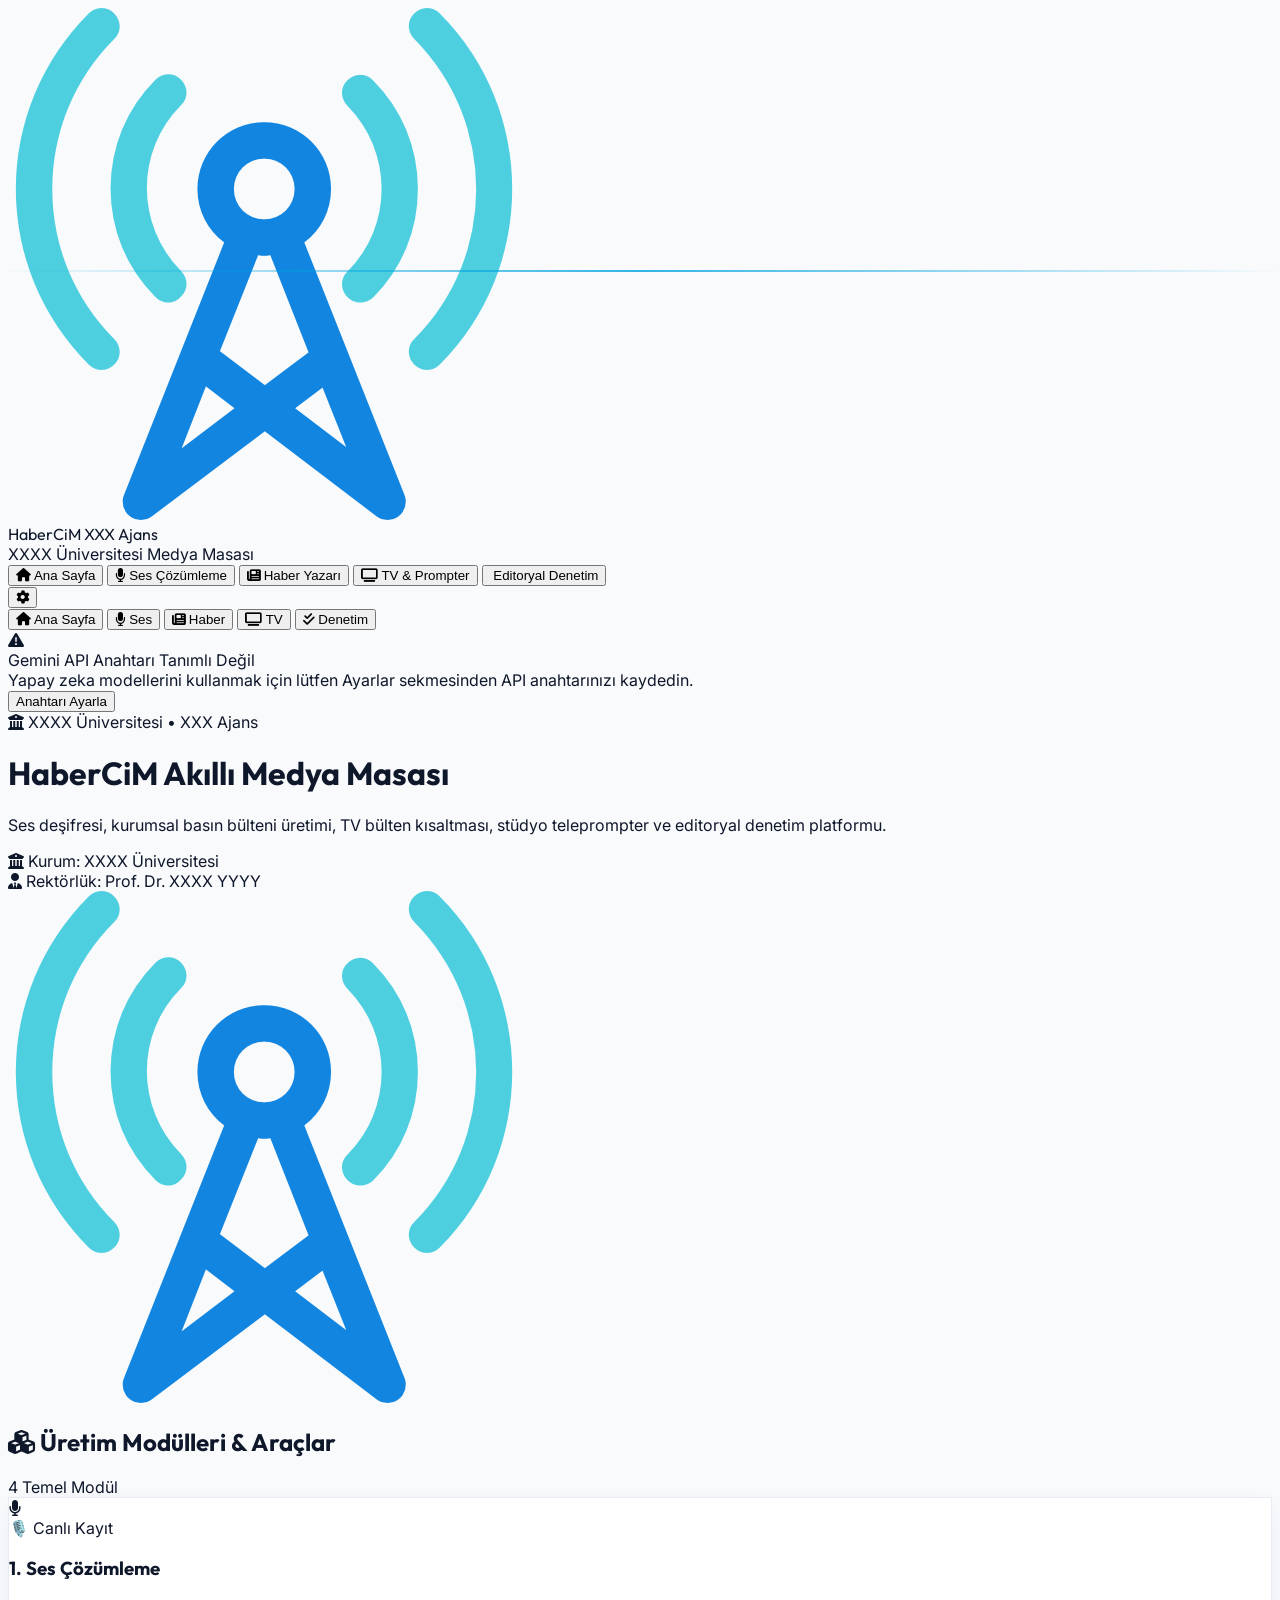
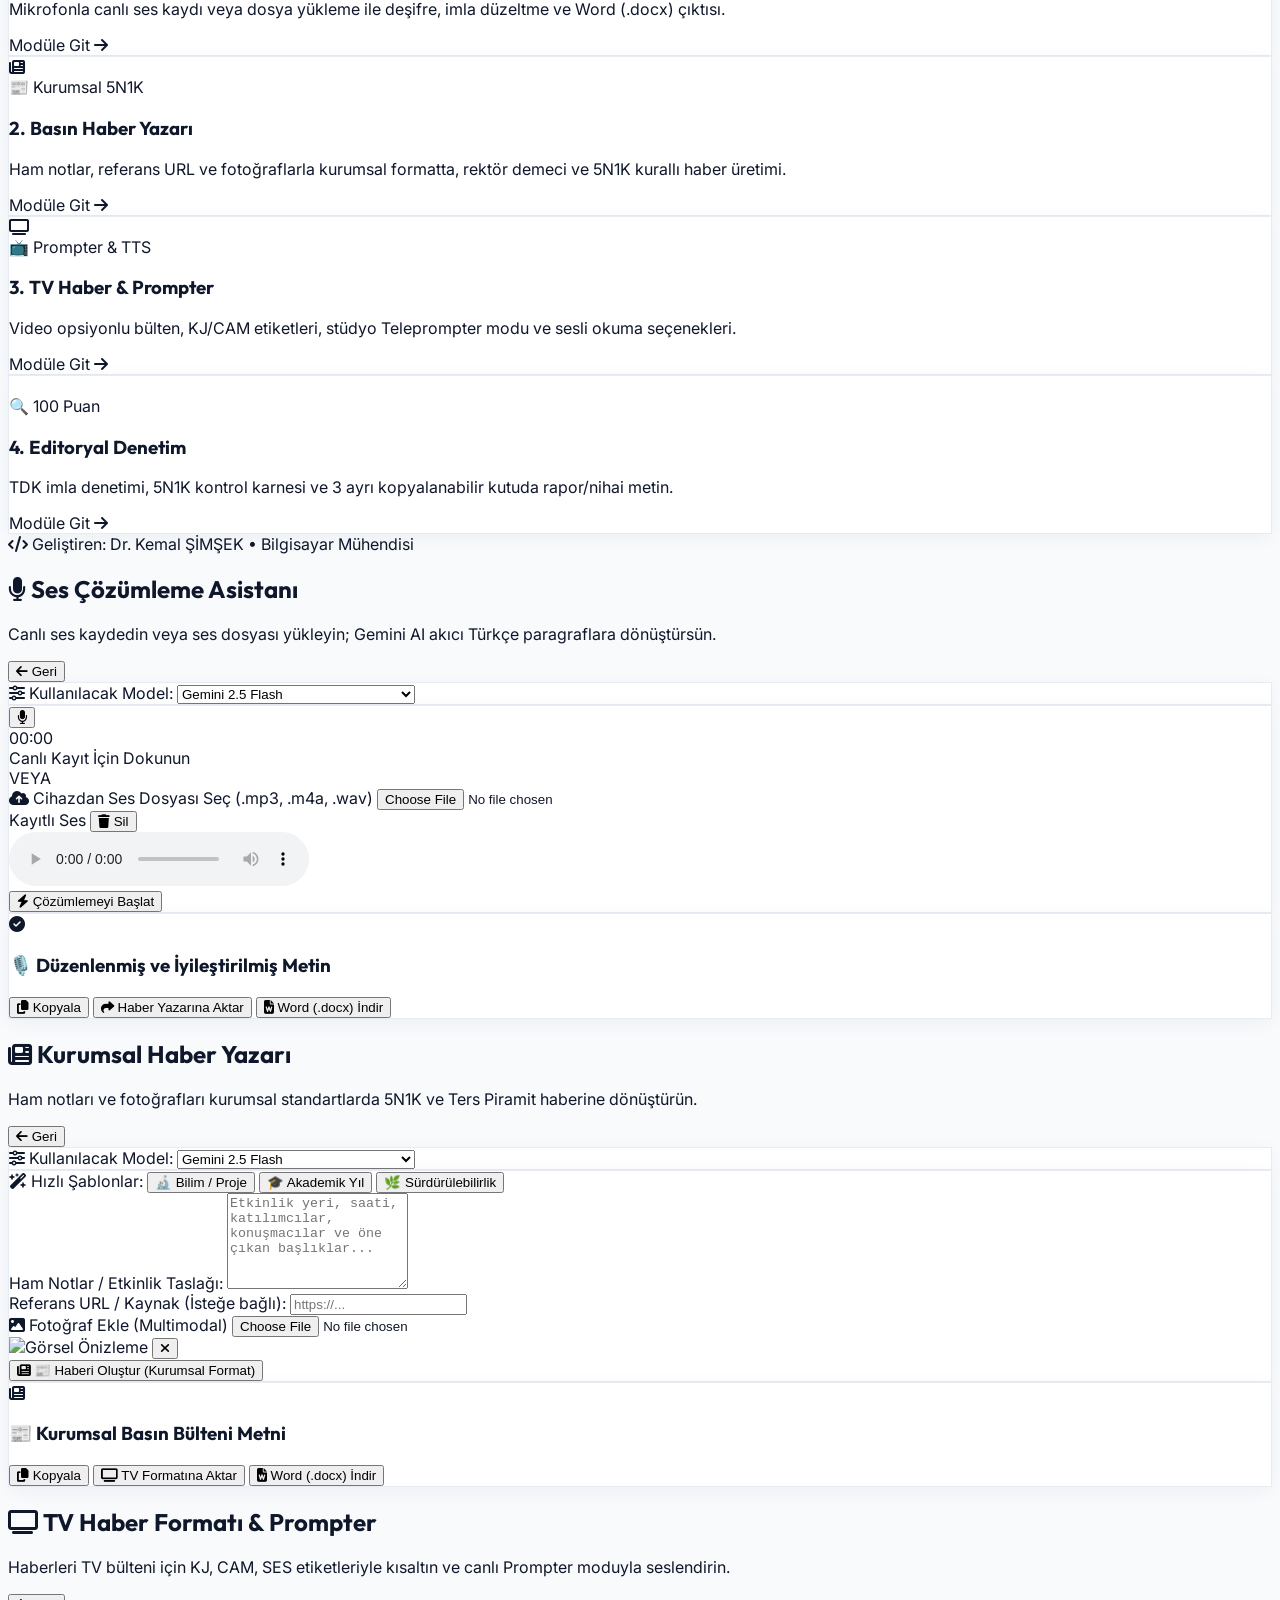
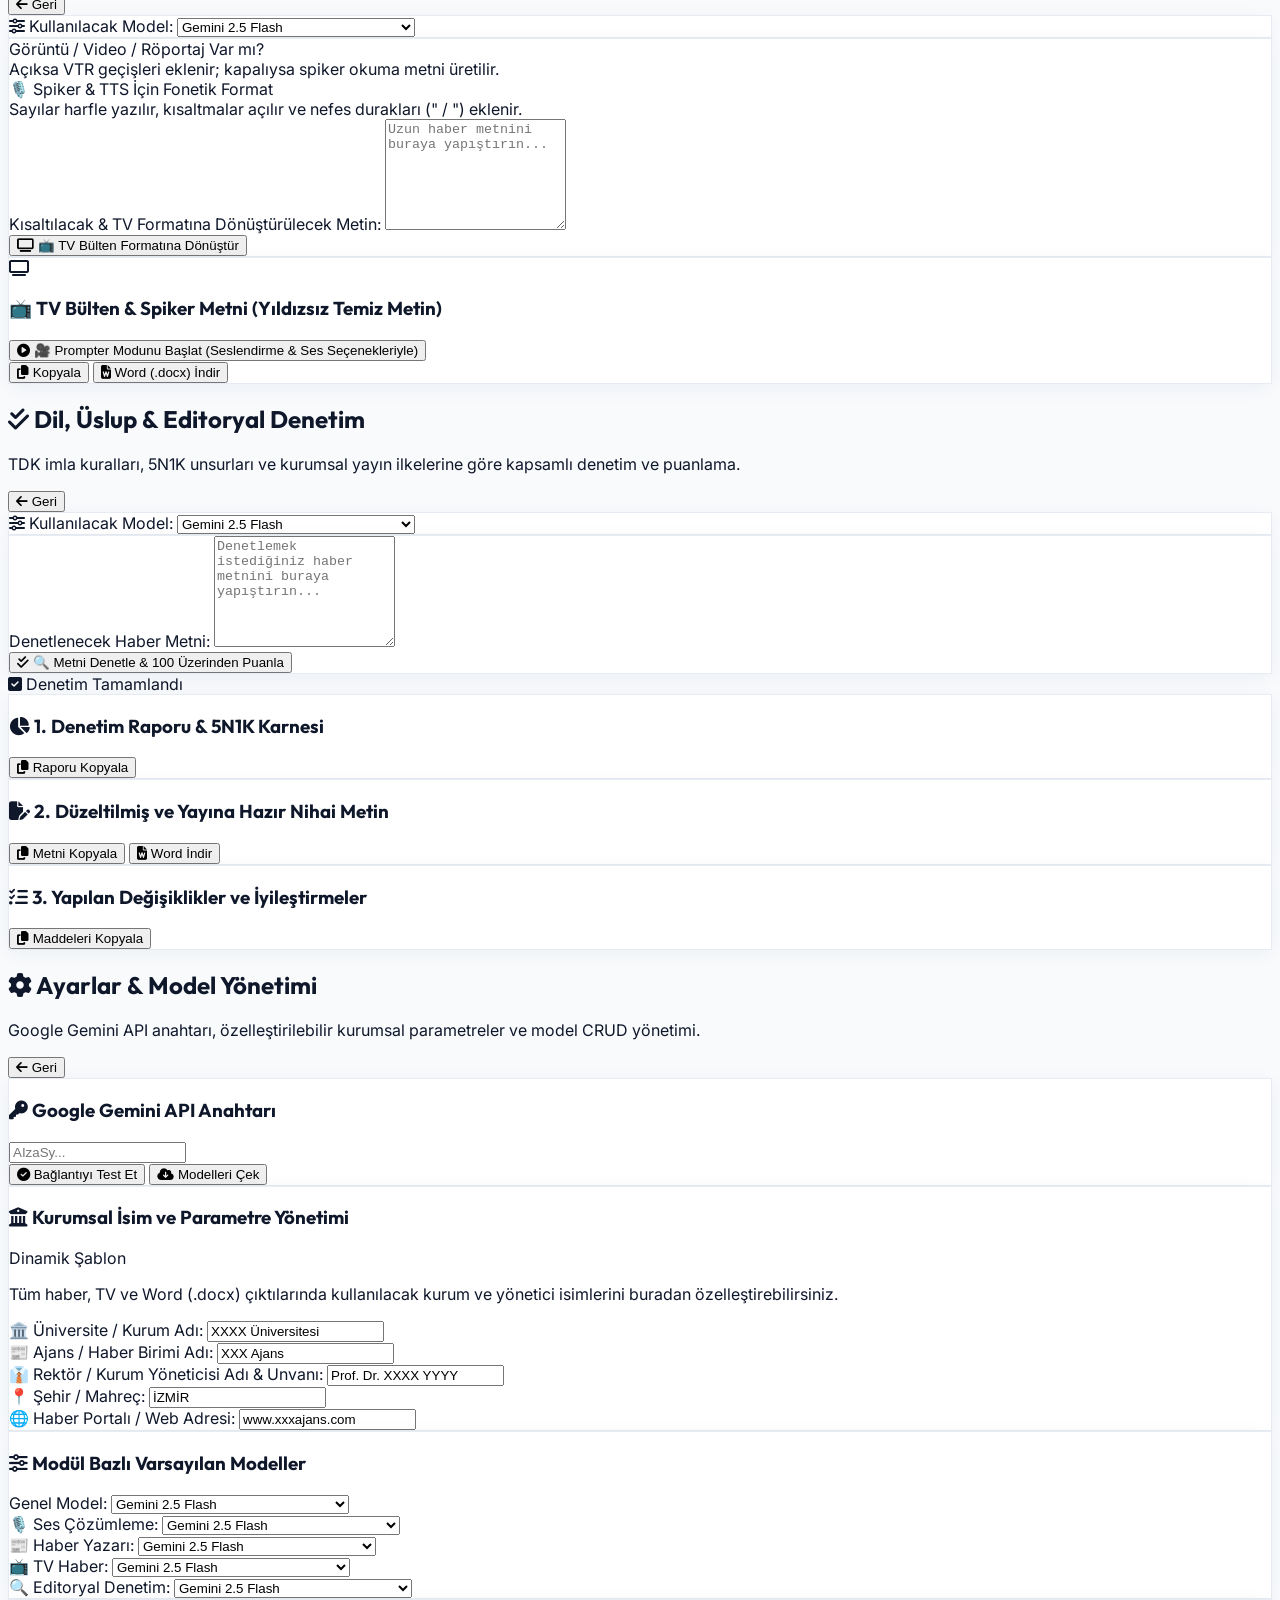
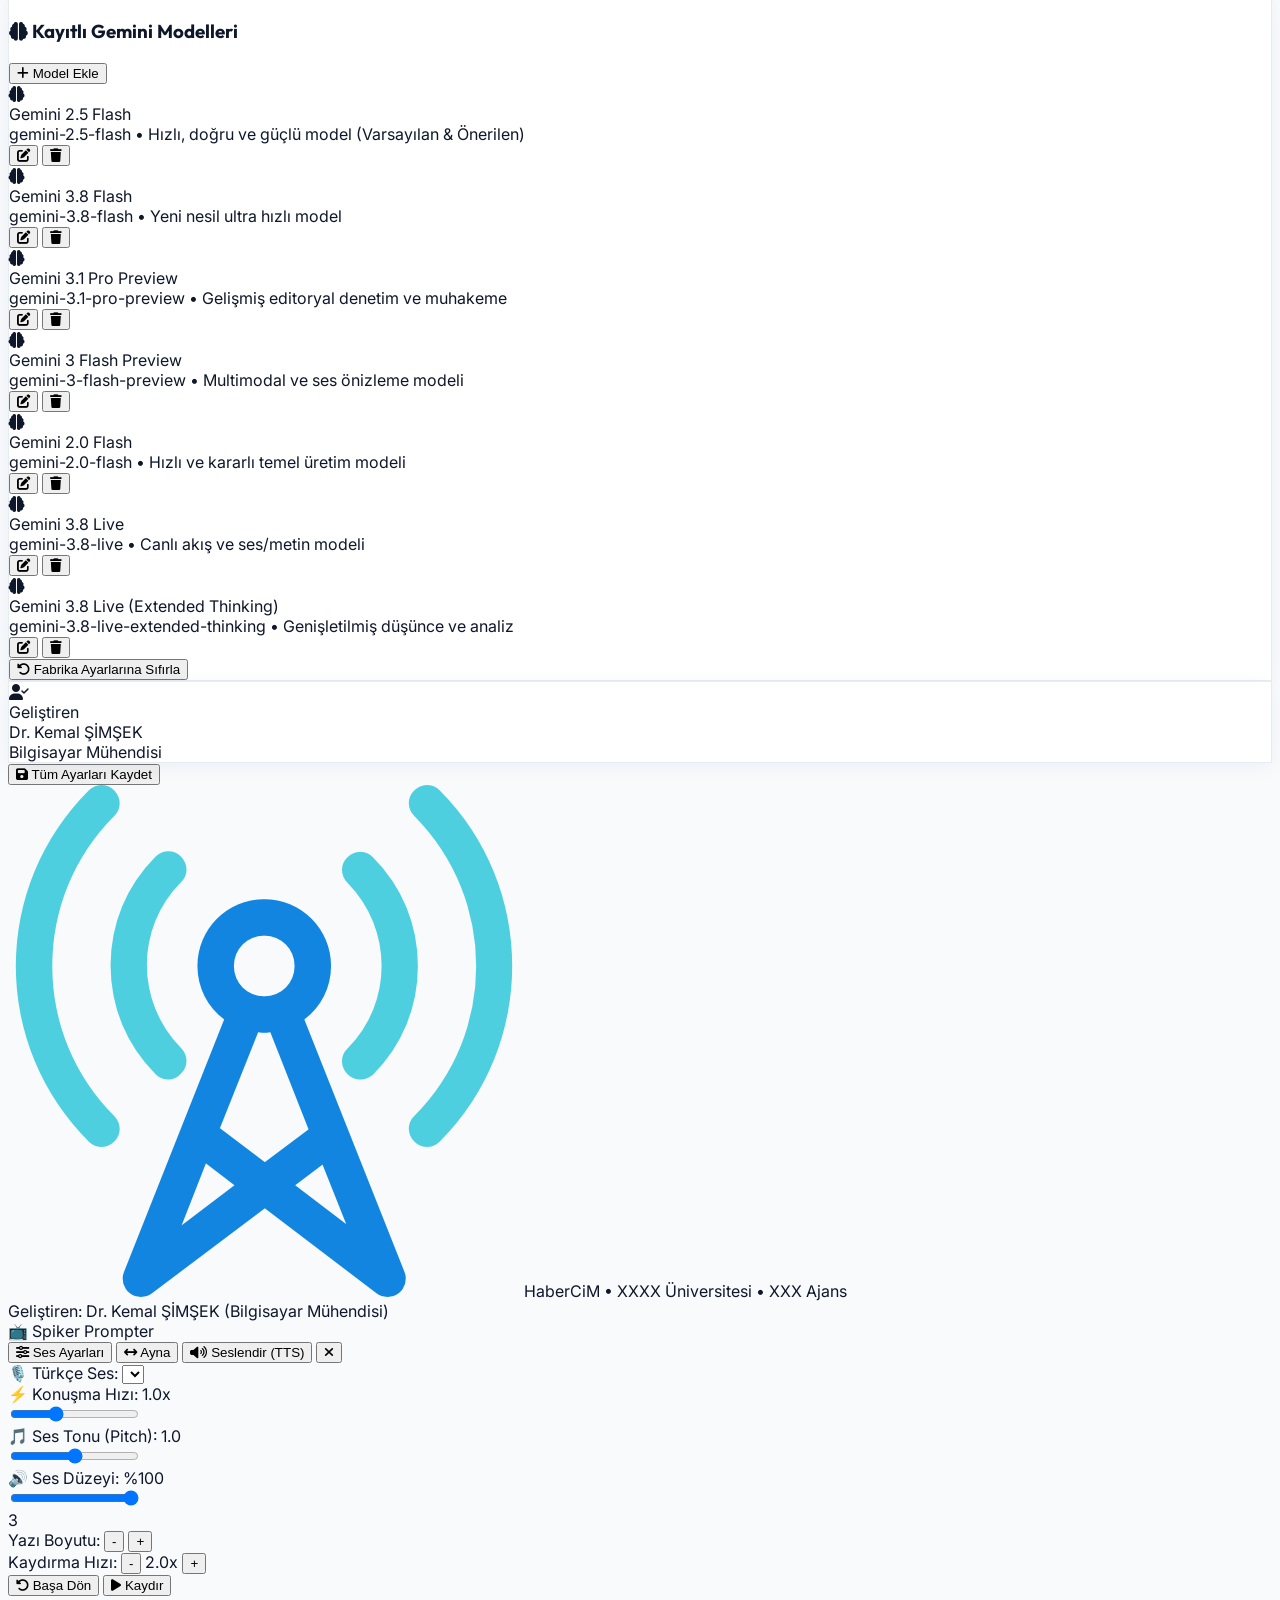
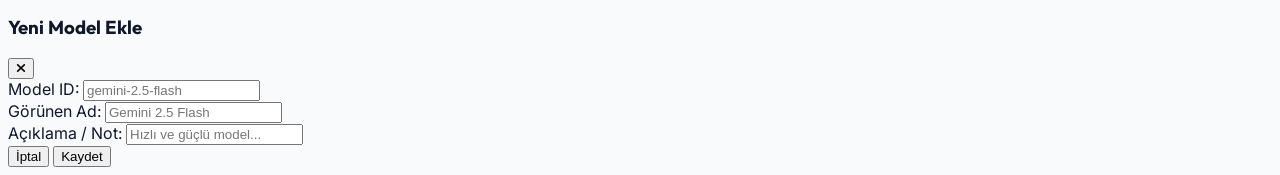
==== commit 76dc74e9: "feat: anonymous institutional parameters management, phonetic prompt and advanced TTS voice options" ====
--- a/templates/index.html
+++ b/templates/index.html
@@ -3,7 +3,7 @@
 <head>
   <meta charset="UTF-8">
   <meta name="viewport" content="width=device-width, initial-scale=1.0">
-  <title>HaberCiM - Ege Ajans AI Medya Asistanı</title>
+  <title>HaberCiM - Akıllı Haber Üretim & AI Medya Asistanı</title>
   
   <!-- Favicon -->
   <link rel="icon" type="image/png" href="/static/logo.png">
@@ -56,9 +56,9 @@
           <div>
             <div class="font-extrabold text-xl tracking-tight brand-font flex items-center gap-2">
               <span>HaberCiM</span>
-              <span class="text-[10px] uppercase font-bold tracking-widest bg-[#00A3E0] px-2 py-0.5 rounded-full text-white">Ege Ajans AI</span>
+              <span id="nav-agency-badge" class="text-[10px] uppercase font-bold tracking-widest bg-[#00A3E0] px-2 py-0.5 rounded-full text-white">XXX Ajans</span>
             </div>
-            <div class="text-[11px] text-cyan-200/80 -mt-0.5">Yapay Zeka Medya Masası</div>
+            <div id="nav-university-sub" class="text-[11px] text-cyan-200/80 -mt-0.5">XXXX Üniversitesi Medya Masası</div>
           </div>
         </div>
 
@@ -83,7 +83,7 @@
 
         <!-- Ayarlar Butonu -->
         <div class="flex items-center gap-2">
-          <button onclick="switchView('settings')" data-view="settings" class="nav-link p-2.5 rounded-xl bg-white/10 hover:bg-white/20 transition text-white" title="Ayarlar & Model Yönetimi">
+          <button onclick="switchView('settings')" data-view="settings" class="nav-link p-2.5 rounded-xl bg-white/10 hover:bg-white/20 transition text-white" title="Ayarlar & Parametreler">
             <i class="fa-solid fa-gear text-lg"></i>
           </button>
         </div>
@@ -123,7 +123,7 @@
         </div>
         <div>
           <div class="font-bold text-amber-900 text-sm">Gemini API Anahtarı Tanımlı Değil</div>
-          <div class="text-xs text-amber-800">Yapay zeka modellerini kullanmak için lütfen geçerli bir API anahtarı kaydedin.</div>
+          <div class="text-xs text-amber-800">Yapay zeka modellerini kullanmak için lütfen Ayarlar sekmesinden API anahtarınızı kaydedin.</div>
         </div>
       </div>
       <button onclick="switchView('settings')" class="px-4 py-2 bg-amber-600 hover:bg-amber-700 text-white rounded-xl text-xs font-bold transition shrink-0">
@@ -141,16 +141,17 @@
         <div class="relative z-10 flex flex-col sm:flex-row items-center justify-between gap-6">
           <div class="space-y-3 text-center sm:text-left">
             <div class="inline-flex items-center gap-2 px-3 py-1 rounded-full bg-[#00A3E0]/20 border border-[#00A3E0]/40 text-[#00A3E0] text-xs font-bold uppercase tracking-wider">
-              <i class="fa-solid fa-university"></i> Ege Üniversitesi Ege Ajans
+              <i class="fa-solid fa-university"></i> <span id="hero-university-badge">XXXX Üniversitesi • XXX Ajans</span>
             </div>
             <h1 class="text-2xl sm:text-3xl font-extrabold tracking-tight brand-font">
-              HaberCiM Akıllı Medya Asistanı
+              HaberCiM Akıllı Medya Masası
             </h1>
             <p class="text-slate-300 text-sm max-w-xl leading-relaxed">
-              Ses deşifresi, Ege Ajans kurumsal formatında haber yazımı, TV bülten kısaltması, spiker teleprompter ve editoryal denetim platformu.
+              Ses deşifresi, kurumsal basın bülteni üretimi, TV bülten kısaltması, stüdyo teleprompter ve editoryal denetim platformu.
             </p>
-            <div class="text-xs text-cyan-200 font-medium">
-              <i class="fa-solid fa-building-columns mr-1"></i> Rektörlük: <span id="rector-name-display" class="font-bold text-white">Prof. Dr. Musa ALCI</span>
+            <div class="text-xs text-cyan-200 font-medium flex flex-wrap items-center gap-4">
+              <div><i class="fa-solid fa-building-columns mr-1"></i> Kurum: <span id="dash-university-name" class="font-bold text-white">XXXX Üniversitesi</span></div>
+              <div><i class="fa-solid fa-user-tie mr-1"></i> Rektörlük: <span id="rector-name-display" class="font-bold text-white">Prof. Dr. XXXX YYYY</span></div>
             </div>
           </div>
           <div class="w-24 h-24 sm:w-28 sm:h-28 rounded-2xl bg-white/10 p-3 border border-white/20 flex items-center justify-center shrink-0 shadow-inner">
@@ -199,13 +200,13 @@
               <div class="w-12 h-12 rounded-xl bg-gradient-to-br from-[#003366] to-[#00A3E0] text-white flex items-center justify-center text-xl shadow-md group-hover:scale-105 transition">
                 <i class="fa-solid fa-newspaper"></i>
               </div>
-              <span class="text-[10px] font-bold px-2 py-0.5 rounded-full bg-cyan-100 text-cyan-800">📰 Multimodal</span>
+              <span class="text-[10px] font-bold px-2 py-0.5 rounded-full bg-cyan-100 text-cyan-800">📰 Kurumsal 5N1K</span>
             </div>
             <h3 class="font-bold text-slate-900 text-base mb-1.5 group-hover:text-[#003366] transition">
-              2. Ege Ajans Haber Yazarı
+              2. Basın Haber Yazarı
             </h3>
             <p class="text-xs text-slate-500 leading-relaxed">
-              Ham notlar, referans URL ve fotoğraflarla Ege Ajans kurumsal formatında 5N1K haberi üretimi.
+              Ham notlar, referans URL ve fotoğraflarla kurumsal formatta, rektör demeci ve 5N1K kurallı haber üretimi.
             </p>
           </div>
           <div class="mt-4 pt-3 border-t border-slate-100 flex items-center justify-between text-xs font-semibold text-[#003366]">
@@ -227,7 +228,7 @@
               3. TV Haber & Prompter
             </h3>
             <p class="text-xs text-slate-500 leading-relaxed">
-              Video opsiyonlu bülten metni, KJ/CAM etiketleri, stüdyo Teleprompter modu ve Türkçe seslendirme.
+              Video opsiyonlu bülten, KJ/CAM etiketleri, stüdyo Teleprompter modu ve sesli okuma seçenekleri.
             </p>
           </div>
           <div class="mt-4 pt-3 border-t border-slate-100 flex items-center justify-between text-xs font-semibold text-[#003366]">
@@ -352,10 +353,13 @@
         <div id="audio-result-text" class="markdown-body text-sm text-slate-700 leading-relaxed bg-slate-50 p-4 rounded-xl border border-slate-200"></div>
 
         <div class="flex items-center justify-end gap-2 pt-2">
-          <button onclick="copyToClipboard('audio-raw-text', 'Çözümlenen Metin')" class="px-3.5 py-2 rounded-xl bg-slate-100 hover:bg-slate-200 text-slate-700 text-xs font-bold transition">
+          <button onclick="copyToClipboard('audio-raw-text', 'Ses Metni')" class="px-3.5 py-2 rounded-xl bg-slate-100 hover:bg-slate-200 text-slate-700 text-xs font-bold transition">
             <i class="fa-solid fa-copy mr-1"></i> Kopyala
           </button>
-          <button onclick="exportDocx('audio-raw-text', 'Ses_Cozumleme_Sonucu')" class="px-4 py-2 rounded-xl bg-[#003366] hover:bg-[#002244] text-white text-xs font-bold transition shadow-sm">
+          <button onclick="sendToNewsWriter()" class="px-3.5 py-2 rounded-xl bg-cyan-600 hover:bg-cyan-700 text-white text-xs font-bold transition">
+            <i class="fa-solid fa-share mr-1"></i> Haber Yazarına Aktar
+          </button>
+          <button onclick="exportDocx('audio-raw-text', 'Ses_Cozumleme_Metni')" class="px-4 py-2 rounded-xl bg-[#003366] hover:bg-[#002244] text-white text-xs font-bold transition shadow-sm">
             <i class="fa-solid fa-file-word mr-1"></i> Word (.docx) İndir
           </button>
         </div>
@@ -370,9 +374,9 @@
       <div class="flex items-center justify-between">
         <div>
           <h2 class="text-2xl font-extrabold text-slate-900 brand-font flex items-center gap-2">
-            <i class="fa-solid fa-newspaper text-[#003366]"></i> Ege Ajans Haber Yazarı
+            <i class="fa-solid fa-newspaper text-[#003366]"></i> Kurumsal Haber Yazarı
           </h2>
-          <p class="text-xs text-slate-500">Ham notlar ve fotoğraflarla Ege Ajans kurumsal formatında, 5N1K ve Rektör demeci içeren haber üretin.</p>
+          <p class="text-xs text-slate-500">Ham notları ve fotoğrafları kurumsal standartlarda 5N1K ve Ters Piramit haberine dönüştürün.</p>
         </div>
         <button onclick="switchView('dashboard')" class="text-xs text-slate-500 hover:text-slate-800"><i class="fa-solid fa-arrow-left"></i> Geri</button>
       </div>
@@ -386,49 +390,46 @@
         </select>
       </div>
 
-      <!-- Şablon Butonları -->
-      <div class="flex flex-wrap gap-2">
-        <button onclick="applyNewsTemplate('tubitak')" class="px-3 py-1.5 rounded-xl bg-white border border-slate-200 text-xs font-semibold text-slate-700 hover:border-[#003366] hover:text-[#003366] transition">
-          <i class="fa-solid fa-award text-amber-500 mr-1"></i> TÜBİTAK Başarısı
-        </button>
-        <button onclick="applyNewsTemplate('akademik')" class="px-3 py-1.5 rounded-xl bg-white border border-slate-200 text-xs font-semibold text-slate-700 hover:border-[#003366] hover:text-[#003366] transition">
-          <i class="fa-solid fa-graduation-cap text-cyan-600 mr-1"></i> Akademik Açılış
-        </button>
-        <button onclick="applyNewsTemplate('green')" class="px-3 py-1.5 rounded-xl bg-white border border-slate-200 text-xs font-semibold text-slate-700 hover:border-[#003366] hover:text-[#003366] transition">
-          <i class="fa-solid fa-leaf text-emerald-600 mr-1"></i> Yeşil Kampüs & Sürdürülebilirlik
-        </button>
-      </div>
-
       <!-- Giriş Formu -->
       <div class="glass-card rounded-2xl p-6 space-y-4">
-        <div>
-          <label class="block text-xs font-bold text-slate-700 mb-2">Ham Metin / Etkinlik Notları:</label>
-          <textarea id="news-raw-text" rows="6" class="w-full bg-slate-50 border border-slate-200 rounded-xl p-3.5 text-sm text-slate-800 focus:outline-none focus:border-[#003366] focus:bg-white transition" placeholder="Etkinliğin kimin tarafından, nerede, ne zaman yapıldığına dair notları buraya girin..."></textarea>
-        </div>
-
-        <div>
-          <label class="block text-xs font-bold text-slate-700 mb-1.5">Referans URL / Kaynak (İsteğe bağlı):</label>
-          <input id="news-url" type="url" class="w-full bg-slate-50 border border-slate-200 rounded-xl px-3.5 py-2.5 text-xs text-slate-800 focus:outline-none focus:border-[#003366]" placeholder="https://euegeajans.com/...">
-        </div>
-
-        <!-- Görsel Yükleme -->
-        <div>
-          <div class="flex items-center gap-3">
-            <label class="px-4 py-2 rounded-xl border border-slate-300 bg-white hover:bg-slate-50 text-xs font-semibold text-slate-700 cursor-pointer transition">
-              <i class="fa-solid fa-image text-[#003366] mr-1"></i> Fotoğraf Ekle (Multimodal)
-              <input id="news-image-input" type="file" accept="image/*" class="hidden" onchange="handleImageUpload(event)">
-            </label>
-          </div>
+        
+        <!-- Hızlı Şablonlar -->
+        <div class="flex flex-wrap items-center gap-2">
+          <span class="text-xs font-bold text-slate-500 mr-1"><i class="fa-solid fa-wand-magic-sparkles"></i> Hızlı Şablonlar:</span>
+          <button onclick="applyNewsTemplate('tubitak')" class="px-2.5 py-1 rounded-lg bg-cyan-50 border border-cyan-200 text-[#003366] text-xs font-semibold hover:bg-cyan-100 transition">🔬 Bilim / Proje</button>
+          <button onclick="applyNewsTemplate('akademik')" class="px-2.5 py-1 rounded-lg bg-cyan-50 border border-cyan-200 text-[#003366] text-xs font-semibold hover:bg-cyan-100 transition">🎓 Akademik Yıl</button>
+          <button onclick="applyNewsTemplate('green')" class="px-2.5 py-1 rounded-lg bg-cyan-50 border border-cyan-200 text-[#003366] text-xs font-semibold hover:bg-cyan-100 transition">🌿 Sürdürülebilirlik</button>
+        </div>
+
+        <!-- Ham Notlar -->
+        <div>
+          <label class="block text-xs font-bold text-slate-700 mb-2">Ham Notlar / Etkinlik Taslağı:</label>
+          <textarea id="news-raw-text" rows="6" class="w-full bg-slate-50 border border-slate-200 rounded-xl p-3.5 text-sm text-slate-800 focus:outline-none focus:border-[#003366] focus:bg-white transition" placeholder="Etkinlik yeri, saati, katılımcılar, konuşmacılar ve öne çıkan başlıklar..."></textarea>
+        </div>
+
+        <!-- Referans URL -->
+        <div>
+          <label class="block text-xs font-semibold text-slate-700 mb-1.5">Referans URL / Kaynak (İsteğe bağlı):</label>
+          <input id="news-url" type="url" class="w-full bg-slate-50 border border-slate-200 rounded-xl px-3.5 py-2.5 text-xs text-slate-800 focus:outline-none focus:border-[#003366]" placeholder="https://...">
+        </div>
+
+        <!-- Multimodal Fotoğraf Yükleme -->
+        <div>
+          <label class="inline-flex items-center gap-2 px-4 py-2 rounded-xl border border-slate-300 bg-white hover:bg-slate-50 text-slate-700 font-semibold text-xs cursor-pointer shadow-sm transition">
+            <i class="fa-solid fa-image text-[#003366]"></i> Fotoğraf Ekle (Multimodal)
+            <input id="news-image-input" type="file" accept="image/*" class="hidden" onchange="handleImageUpload(event)">
+          </label>
           <div id="news-image-container" class="hidden mt-3 relative inline-block">
-            <img id="news-image-preview" src="" alt="Haber Fotoğrafı" class="h-32 rounded-xl object-cover border border-slate-200 shadow-sm">
-            <button onclick="clearNewsImage()" class="absolute -top-2 -right-2 w-6 h-6 rounded-full bg-red-600 text-white flex items-center justify-center text-xs shadow-md">
+            <img id="news-image-preview" src="" alt="Görsel Önizleme" class="h-28 rounded-xl object-cover border border-slate-200 shadow-sm">
+            <button onclick="clearNewsImage()" class="absolute -top-2 -right-2 bg-red-600 text-white rounded-full w-6 h-6 flex items-center justify-center text-xs shadow-md hover:bg-red-700 transition">
               <i class="fa-solid fa-xmark"></i>
             </button>
           </div>
         </div>
 
+        <!-- Üret Butonu -->
         <button id="btn-generate-news" onclick="generateNews()" class="w-full py-3.5 bg-[#003366] hover:bg-[#002244] text-white rounded-xl font-bold text-sm shadow-md transition">
-          <i class="fa-solid fa-newspaper"></i> 📰 Haberi Oluştur (Ege Ajans Formatı)
+          <i class="fa-solid fa-newspaper"></i> 📰 Haberi Oluştur (Kurumsal Format)
         </button>
       </div>
 
@@ -437,7 +438,7 @@
         <div class="flex items-center justify-between pb-3 border-b border-slate-100">
           <div class="flex items-center gap-2">
             <i class="fa-solid fa-newspaper text-[#003366]"></i>
-            <h3 class="font-bold text-slate-900 text-sm">📰 Ege Ajans Kurumsal Haber Metni</h3>
+            <h3 class="font-bold text-slate-900 text-sm">📰 Kurumsal Basın Bülteni Metni</h3>
           </div>
           <span id="news-used-model" class="text-xs font-mono text-slate-400"></span>
         </div>
@@ -449,7 +450,10 @@
           <button onclick="copyToClipboard('news-raw-result', 'Haber Metni')" class="px-3.5 py-2 rounded-xl bg-slate-100 hover:bg-slate-200 text-slate-700 text-xs font-bold transition">
             <i class="fa-solid fa-copy mr-1"></i> Kopyala
           </button>
-          <button onclick="exportDocx('news-raw-result', 'Ege_Ajans_Haber')" class="px-4 py-2 rounded-xl bg-[#003366] hover:bg-[#002244] text-white text-xs font-bold transition shadow-sm">
+          <button onclick="sendToTvConverter()" class="px-3.5 py-2 rounded-xl bg-sky-600 hover:bg-sky-700 text-white text-xs font-bold transition">
+            <i class="fa-solid fa-tv mr-1"></i> TV Formatına Aktar
+          </button>
+          <button onclick="exportDocx('news-raw-result', 'Kurumsal_Haber_Bulteni')" class="px-4 py-2 rounded-xl bg-[#003366] hover:bg-[#002244] text-white text-xs font-bold transition shadow-sm">
             <i class="fa-solid fa-file-word mr-1"></i> Word (.docx) İndir
           </button>
         </div>
@@ -483,16 +487,31 @@
       <!-- Giriş Formu -->
       <div class="glass-card rounded-2xl p-6 space-y-4">
         
-        <!-- Video Opsiyonu Anahtarı -->
-        <div class="p-4 rounded-xl bg-slate-50 border border-slate-200 flex items-center justify-between">
-          <div>
-            <div class="text-xs font-bold text-slate-800">Haberde Görüntü / Video / Röportaj Var mı?</div>
-            <div class="text-[11px] text-slate-500">Açıksa VTR/Röportaj geçişleri eklenir; kapalıysa yalnızca spiker okuma bülteni hazırlanır.</div>
-          </div>
-          <label class="relative inline-flex items-center cursor-pointer">
-            <input type="checkbox" id="tv-has-video" checked class="sr-only peer">
-            <div class="w-11 h-6 bg-slate-300 peer-focus:outline-none rounded-full peer peer-checked:after:translate-x-full peer-checked:after:border-white after:content-[''] after:absolute after:top-[2px] after:left-[2px] after:bg-white after:border-slate-300 after:border after:rounded-full after:h-5 after:w-5 after:transition-all peer-checked:bg-[#003366]"></div>
-          </label>
+        <!-- Video & Fonetik Opsiyonları -->
+        <div class="grid grid-cols-1 sm:grid-cols-2 gap-4">
+          <!-- Video Opsiyonu -->
+          <div class="p-4 rounded-xl bg-slate-50 border border-slate-200 flex items-center justify-between">
+            <div>
+              <div class="text-xs font-bold text-slate-800">Görüntü / Video / Röportaj Var mı?</div>
+              <div class="text-[11px] text-slate-500">Açıksa VTR geçişleri eklenir; kapalıysa spiker okuma metni üretilir.</div>
+            </div>
+            <label class="relative inline-flex items-center cursor-pointer shrink-0">
+              <input type="checkbox" id="tv-has-video" checked class="sr-only peer">
+              <div class="w-11 h-6 bg-slate-300 peer-focus:outline-none rounded-full peer peer-checked:after:translate-x-full peer-checked:after:border-white after:content-[''] after:absolute after:top-[2px] after:left-[2px] after:bg-white after:border-slate-300 after:border after:rounded-full after:h-5 after:w-5 after:transition-all peer-checked:bg-[#003366]"></div>
+            </label>
+          </div>
+
+          <!-- Fonetik / Okunabilir Spiker Formatı -->
+          <div class="p-4 rounded-xl bg-cyan-50/70 border border-cyan-200 flex items-center justify-between">
+            <div>
+              <div class="text-xs font-bold text-cyan-900">🎙️ Spiker & TTS İçin Fonetik Format</div>
+              <div class="text-[11px] text-cyan-700">Sayılar harfle yazılır, kısaltmalar açılır ve nefes durakları (" / ") eklenir.</div>
+            </div>
+            <label class="relative inline-flex items-center cursor-pointer shrink-0">
+              <input type="checkbox" id="tv-is-phonetic" checked class="sr-only peer">
+              <div class="w-11 h-6 bg-slate-300 peer-focus:outline-none rounded-full peer peer-checked:after:translate-x-full peer-checked:after:border-white after:content-[''] after:absolute after:top-[2px] after:left-[2px] after:bg-white after:border-slate-300 after:border after:rounded-full after:h-5 after:w-5 after:transition-all peer-checked:bg-[#00A3E0]"></div>
+            </label>
+          </div>
         </div>
 
         <div>
@@ -510,14 +529,14 @@
         <div class="flex items-center justify-between pb-3 border-b border-slate-100">
           <div class="flex items-center gap-2">
             <i class="fa-solid fa-tv text-sky-600"></i>
-            <h3 class="font-bold text-slate-900 text-sm">📺 TV Bülten & Spiker Metni (Yıldızsız Düz Metin)</h3>
+            <h3 class="font-bold text-slate-900 text-sm">📺 TV Bülten & Spiker Metni (Yıldızsız Temiz Metin)</h3>
           </div>
           <span id="tv-used-model" class="text-xs font-mono text-slate-400"></span>
         </div>
 
         <!-- Prompter Başlat Butonu -->
-        <button onclick="openTeleprompter('tv-raw-result', '📺 TV Bülten Prompter')" class="w-full py-3 bg-slate-900 hover:bg-black text-white rounded-xl font-bold text-xs flex items-center justify-center gap-2 shadow-md transition">
-          <i class="fa-solid fa-circle-play text-cyan-400 text-base"></i> 🎥 Prompter Modunu Başlat (Seslendirme Desteğiyle)
+        <button onclick="openTeleprompter('tv-raw-result', '📺 TV Bülten Prompter')" class="w-full py-3.5 bg-slate-900 hover:bg-black text-white rounded-xl font-bold text-xs flex items-center justify-center gap-2 shadow-md transition">
+          <i class="fa-solid fa-circle-play text-cyan-400 text-base"></i> 🎥 Prompter Modunu Başlat (Seslendirme & Ses Seçenekleriyle)
         </button>
 
         <input type="hidden" id="tv-raw-result">
@@ -542,9 +561,9 @@
       <div class="flex items-center justify-between">
         <div>
           <h2 class="text-2xl font-extrabold text-slate-900 brand-font flex items-center gap-2">
-            <i class="fa-solid fa-fact-check text-teal-600"></i> Dil, Üslup & Editoryal Denetim
+            <i class="fa-solid fa-check-double text-teal-600"></i> Dil, Üslup & Editoryal Denetim
           </h2>
-          <p class="text-xs text-slate-500">TDK imla denetimi, 5N1K karnesi ve 3 ayrı kopyalanabilir kutuda rapor & kusursuz metin.</p>
+          <p class="text-xs text-slate-500">TDK imla kuralları, 5N1K unsurları ve kurumsal yayın ilkelerine göre kapsamlı denetim ve puanlama.</p>
         </div>
         <button onclick="switchView('dashboard')" class="text-xs text-slate-500 hover:text-slate-800"><i class="fa-solid fa-arrow-left"></i> Geri</button>
       </div>
@@ -562,66 +581,70 @@
       <div class="glass-card rounded-2xl p-6 space-y-4">
         <div>
           <label class="block text-xs font-bold text-slate-700 mb-2">Denetlenecek Haber Metni:</label>
-          <textarea id="editorial-raw-text" rows="7" class="w-full bg-slate-50 border border-slate-200 rounded-xl p-3.5 text-sm text-slate-800 focus:outline-none focus:border-[#003366] focus:bg-white transition" placeholder="TDK imla, 5N1K ve ajans üslubu bakımından denetlenecek metni buraya yapıştırın..."></textarea>
-        </div>
-
-        <button id="btn-check-editorial" onclick="checkEditorial()" class="w-full py-3.5 bg-[#003366] hover:bg-[#002244] text-white rounded-xl font-bold text-sm shadow-md transition">
-          <i class="fa-solid fa-fact-check"></i> 🔍 Haberi Titizlikle Denetle
+          <textarea id="editorial-raw-text" rows="7" class="w-full bg-slate-50 border border-slate-200 rounded-xl p-3.5 text-sm text-slate-800 focus:outline-none focus:border-[#003366] focus:bg-white transition" placeholder="Denetlemek istediğiniz haber metnini buraya yapıştırın..."></textarea>
+        </div>
+
+        <button id="btn-check-editorial" onclick="checkEditorialQuality()" class="w-full py-3.5 bg-[#003366] hover:bg-[#002244] text-white rounded-xl font-bold text-sm shadow-md transition">
+          <i class="fa-solid fa-check-double"></i> 🔍 Metni Denetle & 100 Üzerinden Puanla
         </button>
       </div>
 
-      <!-- AYRI AYRI 3 KUTULU SONUÇ ALANI -->
-      <div id="editorial-result-container" class="hidden space-y-5">
+      <!-- Sonuç: 3 Ayrı Kopyalanabilir Kutu -->
+      <div id="editorial-result-container" class="hidden space-y-6">
         
-        <div class="text-right">
+        <!-- Üst Bilgi Barı -->
+        <div class="flex items-center justify-between px-2">
+          <div class="text-xs font-bold text-slate-600">
+            <i class="fa-solid fa-square-check text-emerald-600 mr-1"></i> Denetim Tamamlandı
+          </div>
           <span id="editorial-used-model" class="text-xs font-mono text-slate-400"></span>
         </div>
 
-        <!-- KUTU 1: RAPOR & 100 PUAN -->
-        <div class="glass-card rounded-2xl p-5 border-2 border-indigo-100 shadow-sm space-y-3">
-          <div class="flex items-center justify-between pb-3 border-b border-slate-100">
-            <h3 class="font-bold text-[#003366] text-sm flex items-center gap-2">
-              <i class="fa-solid fa-chart-pie text-indigo-600"></i> 📊 1. Editoryal Değerlendirme & 5N1K Raporu
+        <!-- 1. KUTU: DENETİM RAPORU VE PUAN -->
+        <div class="glass-card rounded-2xl p-6 space-y-3 border-2 border-teal-200">
+          <div class="flex items-center justify-between pb-2 border-b border-slate-100">
+            <h3 class="font-bold text-slate-900 text-sm flex items-center gap-2">
+              <i class="fa-solid fa-chart-pie text-teal-600"></i> 1. Denetim Raporu & 5N1K Karnesi
             </h3>
-            <button onclick="copyToClipboard('editorial-raw-report', 'Editoryal Rapor')" class="px-3 py-1.5 rounded-lg bg-slate-100 hover:bg-slate-200 text-xs font-bold text-slate-700 transition">
+            <button onclick="copyToClipboard('editorial-report-raw', 'Denetim Raporu')" class="px-3 py-1.5 rounded-lg bg-slate-100 hover:bg-slate-200 text-slate-700 text-xs font-bold transition">
               <i class="fa-solid fa-copy mr-1"></i> Raporu Kopyala
             </button>
           </div>
-          <input type="hidden" id="editorial-raw-report">
-          <div id="editorial-report-text" class="markdown-body text-xs text-slate-700 bg-slate-50 p-4 rounded-xl border border-slate-200"></div>
-        </div>
-
-        <!-- KUTU 2: DÜZELTİLMİŞ NİHAİ METİN -->
-        <div class="glass-card rounded-2xl p-5 border-2 border-emerald-300 shadow-md space-y-3 bg-emerald-50/20">
-          <div class="flex items-center justify-between pb-3 border-b border-emerald-100">
-            <h3 class="font-bold text-emerald-800 text-sm flex items-center gap-2">
-              <i class="fa-solid fa-circle-check text-emerald-600"></i> ✍️ 2. Düzeltilmiş ve İyileştirilmiş Nihai Haber Metni
+          <input type="hidden" id="editorial-report-raw">
+          <div id="editorial-report-text" class="markdown-body text-sm text-slate-700 bg-slate-50 p-4 rounded-xl border border-slate-200 leading-relaxed"></div>
+        </div>
+
+        <!-- 2. KUTU: DÜZELTİLMİŞ NİHAİ HABER METNİ -->
+        <div class="glass-card rounded-2xl p-6 space-y-3 border-2 border-emerald-300 bg-emerald-50/20">
+          <div class="flex items-center justify-between pb-2 border-b border-emerald-100">
+            <h3 class="font-bold text-emerald-950 text-sm flex items-center gap-2">
+              <i class="fa-solid fa-file-pen text-emerald-600"></i> 2. Düzeltilmiş ve Yayına Hazır Nihai Metin
             </h3>
             <div class="flex items-center gap-2">
-              <button onclick="copyToClipboard('editorial-raw-edited', 'Düzeltilmiş Metin')" class="px-3 py-1.5 rounded-lg bg-white border border-emerald-300 hover:bg-emerald-50 text-xs font-bold text-emerald-800 transition">
+              <button onclick="copyToClipboard('editorial-edited-raw', 'Düzeltilmiş Metin')" class="px-3 py-1.5 rounded-lg bg-emerald-100 hover:bg-emerald-200 text-emerald-800 text-xs font-bold transition">
                 <i class="fa-solid fa-copy mr-1"></i> Metni Kopyala
               </button>
-              <button onclick="exportDocx('editorial-raw-edited', 'Duzeltilmis_Haber_Metni')" class="px-3.5 py-1.5 rounded-lg bg-[#003366] text-white text-xs font-bold hover:bg-[#002244] transition shadow-sm">
+              <button onclick="exportDocx('editorial-edited-raw', 'Duzeltilmis_Nihai_Haber')" class="px-3.5 py-1.5 rounded-lg bg-[#003366] hover:bg-[#002244] text-white text-xs font-bold transition shadow-sm">
                 <i class="fa-solid fa-file-word mr-1"></i> Word İndir
               </button>
             </div>
           </div>
-          <input type="hidden" id="editorial-raw-edited">
-          <div id="editorial-edited-text" class="markdown-body text-sm text-slate-800 bg-white p-4 rounded-xl border border-emerald-200 leading-relaxed shadow-inner"></div>
-        </div>
-
-        <!-- KUTU 3: DEĞİŞİKLİK MADDELERİ -->
-        <div class="glass-card rounded-2xl p-5 border-2 border-amber-100 shadow-sm space-y-3">
-          <div class="flex items-center justify-between pb-3 border-b border-slate-100">
-            <h3 class="font-bold text-amber-900 text-sm flex items-center gap-2">
-              <i class="fa-solid fa-pen-ruler text-amber-600"></i> 📝 3. Yapılan Düzeltmeler & Değişiklik Maddeleri
+          <input type="hidden" id="editorial-edited-raw">
+          <div id="editorial-edited-text" class="markdown-body text-sm text-slate-800 bg-white p-4 rounded-xl border border-emerald-200 leading-relaxed shadow-sm"></div>
+        </div>
+
+        <!-- 3. KUTU: DEĞİŞİKLİKLER VE İYİLEŞTİRMELER -->
+        <div class="glass-card rounded-2xl p-6 space-y-3 border-2 border-amber-200">
+          <div class="flex items-center justify-between pb-2 border-b border-slate-100">
+            <h3 class="font-bold text-slate-900 text-sm flex items-center gap-2">
+              <i class="fa-solid fa-list-check text-amber-600"></i> 3. Yapılan Değişiklikler ve İyileştirmeler
             </h3>
-            <button onclick="copyToClipboard('editorial-raw-changelog', 'Değişiklikler')" class="px-3 py-1.5 rounded-lg bg-slate-100 hover:bg-slate-200 text-xs font-bold text-slate-700 transition">
+            <button onclick="copyToClipboard('editorial-changes-raw', 'Değişiklik Maddeleri')" class="px-3 py-1.5 rounded-lg bg-slate-100 hover:bg-slate-200 text-slate-700 text-xs font-bold transition">
               <i class="fa-solid fa-copy mr-1"></i> Maddeleri Kopyala
             </button>
           </div>
-          <input type="hidden" id="editorial-raw-changelog">
-          <div id="editorial-changelog-text" class="markdown-body text-xs text-slate-700 bg-slate-50 p-4 rounded-xl border border-slate-200"></div>
+          <input type="hidden" id="editorial-changes-raw">
+          <div id="editorial-changes-text" class="markdown-body text-sm text-slate-700 bg-slate-50 p-4 rounded-xl border border-slate-200 leading-relaxed"></div>
         </div>
 
       </div>
@@ -635,14 +658,14 @@
       <div class="flex items-center justify-between">
         <div>
           <h2 class="text-2xl font-extrabold text-slate-900 brand-font flex items-center gap-2">
-            <i class="fa-solid fa-gear text-[#003366]"></i> Ayarlar & Gemini Model Yönetimi
+            <i class="fa-solid fa-gear text-[#003366]"></i> Ayarlar & Model Yönetimi
           </h2>
-          <p class="text-xs text-slate-500">API anahtarınızı yönetin, modelleri ekleyin/düzenleyin/silin ve modül varsayılanlarını belirleyin.</p>
+          <p class="text-xs text-slate-500">Google Gemini API anahtarı, özelleştirilebilir kurumsal parametreler ve model CRUD yönetimi.</p>
         </div>
         <button onclick="switchView('dashboard')" class="text-xs text-slate-500 hover:text-slate-800"><i class="fa-solid fa-arrow-left"></i> Geri</button>
       </div>
 
-      <!-- 1. API Anahtarı Kartı -->
+      <!-- 1. API Anahtarı Ayarı -->
       <div class="glass-card rounded-2xl p-6 space-y-4">
         <h3 class="text-sm font-bold text-slate-900 flex items-center gap-2">
           <i class="fa-solid fa-key text-[#003366]"></i> Google Gemini API Anahtarı
@@ -660,14 +683,39 @@
         </div>
       </div>
 
-      <!-- 2. Kurumsal Parametreler -->
-      <div class="glass-card rounded-2xl p-6 space-y-4">
-        <h3 class="text-sm font-bold text-slate-900 flex items-center gap-2">
-          <i class="fa-solid fa-building-columns text-[#003366]"></i> Kurumsal Parametreler
-        </h3>
-        <div>
-          <label class="block text-xs font-semibold text-slate-700 mb-1.5">Ege Üniversitesi Rektör Adı:</label>
-          <input id="settings-rector-name" type="text" class="w-full bg-slate-50 border border-slate-300 rounded-xl px-3.5 py-2.5 text-xs text-slate-800 focus:outline-none focus:border-[#003366]">
+      <!-- 2. Dinamik & Anonimleştirilebilir Kurumsal Parametreler -->
+      <div class="glass-card rounded-2xl p-6 space-y-4 border-2 border-cyan-100">
+        <div class="flex items-center justify-between">
+          <h3 class="text-sm font-bold text-slate-900 flex items-center gap-2">
+            <i class="fa-solid fa-building-columns text-[#003366]"></i> Kurumsal İsim ve Parametre Yönetimi
+          </h3>
+          <span class="text-[10px] font-semibold px-2 py-0.5 rounded-full bg-cyan-100 text-[#003366]">Dinamik Şablon</span>
+        </div>
+        <p class="text-xs text-slate-500 leading-relaxed">
+          Tüm haber, TV ve Word (.docx) çıktılarında kullanılacak kurum ve yönetici isimlerini buradan özelleştirebilirsiniz.
+        </p>
+        
+        <div class="grid grid-cols-1 sm:grid-cols-2 gap-4 text-xs">
+          <div>
+            <label class="block font-semibold text-slate-700 mb-1.5">🏛️ Üniversite / Kurum Adı:</label>
+            <input id="settings-university-name" type="text" class="w-full bg-slate-50 border border-slate-300 rounded-xl px-3.5 py-2.5 text-xs text-slate-800 focus:outline-none focus:border-[#003366]" placeholder="XXXX Üniversitesi">
+          </div>
+          <div>
+            <label class="block font-semibold text-slate-700 mb-1.5">📰 Ajans / Haber Birimi Adı:</label>
+            <input id="settings-agency-name" type="text" class="w-full bg-slate-50 border border-slate-300 rounded-xl px-3.5 py-2.5 text-xs text-slate-800 focus:outline-none focus:border-[#003366]" placeholder="XXX Ajans">
+          </div>
+          <div>
+            <label class="block font-semibold text-slate-700 mb-1.5">👔 Rektör / Kurum Yöneticisi Adı & Unvanı:</label>
+            <input id="settings-rector-name" type="text" class="w-full bg-slate-50 border border-slate-300 rounded-xl px-3.5 py-2.5 text-xs text-slate-800 focus:outline-none focus:border-[#003366]" placeholder="Prof. Dr. XXXX YYYY">
+          </div>
+          <div>
+            <label class="block font-semibold text-slate-700 mb-1.5">📍 Şehir / Mahreç:</label>
+            <input id="settings-city-name" type="text" class="w-full bg-slate-50 border border-slate-300 rounded-xl px-3.5 py-2.5 text-xs text-slate-800 focus:outline-none focus:border-[#003366]" placeholder="İZMİR">
+          </div>
+          <div class="sm:col-span-2">
+            <label class="block font-semibold text-slate-700 mb-1.5">🌐 Haber Portalı / Web Adresi:</label>
+            <input id="settings-portal-url" type="text" class="w-full bg-slate-50 border border-slate-300 rounded-xl px-3.5 py-2.5 text-xs text-slate-800 focus:outline-none focus:border-[#003366]" placeholder="www.xxxajans.com">
+          </div>
         </div>
       </div>
 
@@ -748,7 +796,7 @@
     <div class="max-w-7xl mx-auto px-4 sm:px-6 lg:px-8 flex flex-col sm:flex-row items-center justify-between gap-4 text-xs text-slate-500">
       <div class="flex items-center gap-2">
         <img src="/static/logo.png" alt="Logo" class="w-5 h-5">
-        <span class="font-bold text-slate-800">HaberCiM</span> &bull; Ege Üniversitesi Ege Ajans AI Asistanı
+        <span class="font-bold text-slate-800">HaberCiM</span> &bull; <span id="footer-inst-text">XXXX Üniversitesi • XXX Ajans</span>
       </div>
       <div>
         Geliştiren: <span class="font-bold text-[#003366]">Dr. Kemal ŞİMŞEK</span> (Bilgisayar Mühendisi)
@@ -757,24 +805,62 @@
   </footer>
 
   <!-- ======================================================== -->
-  <!-- TELEPROMPTER FULLSCREEN MODAL                            -->
+  <!-- TELEPROMPTER FULLSCREEN MODAL (GELİŞMİŞ SES SEÇENEKLERİ)    -->
   <!-- ======================================================== -->
   <div id="prompter-modal" class="hidden fixed inset-0 z-50 bg-black text-white flex flex-col">
     <!-- Üst Kontrol Çubuğu -->
-    <div class="p-4 bg-slate-900 border-b border-slate-800 flex items-center justify-between">
+    <div class="p-3 sm:p-4 bg-slate-900 border-b border-slate-800 flex flex-wrap items-center justify-between gap-2">
       <div class="flex items-center gap-3">
         <span id="prompter-title" class="font-bold text-sm text-cyan-400 font-mono">📺 Spiker Prompter</span>
       </div>
       <div class="flex items-center gap-2">
+        <button onclick="togglePrompterVoicePanel()" class="px-3 py-1.5 rounded-lg bg-slate-800 text-xs font-bold hover:bg-slate-700 transition" title="Ses Opsiyonları">
+          <i class="fa-solid fa-sliders text-cyan-400"></i> Ses Ayarları
+        </button>
         <button onclick="togglePrompterMirror()" class="px-3 py-1.5 rounded-lg bg-slate-800 text-xs font-bold hover:bg-slate-700 transition" title="Ayna Modu (Ters Yansıtma)">
           <i class="fa-solid fa-arrows-left-right"></i> Ayna
         </button>
-        <button id="btn-prompter-tts" onclick="togglePrompterSpeech()" class="px-3 py-1.5 rounded-lg bg-[#003366] text-xs font-bold hover:bg-[#002244] transition">
-          <i class="fa-solid fa-volume-high"></i> Seslendir (TTS)
+        <button id="btn-prompter-tts" onclick="togglePrompterSpeech()" class="px-3.5 py-1.5 rounded-lg bg-[#003366] text-xs font-bold hover:bg-[#002244] transition flex items-center gap-1.5">
+          <i class="fa-solid fa-volume-high"></i> <span>Seslendir (TTS)</span>
         </button>
         <button onclick="closeTeleprompter()" class="p-2 text-slate-400 hover:text-white transition">
           <i class="fa-solid fa-xmark text-lg"></i>
         </button>
+      </div>
+    </div>
+
+    <!-- Ses Opsiyonları Çekmecesi / Paneli -->
+    <div id="prompter-voice-panel" class="hidden bg-slate-950/95 border-b border-slate-800 p-4 text-xs">
+      <div class="max-w-4xl mx-auto grid grid-cols-1 sm:grid-cols-4 gap-4 items-center">
+        <!-- Ses Seçimi -->
+        <div>
+          <label class="block text-slate-400 mb-1">🎙️ Türkçe Ses:</label>
+          <select id="prompter-voice-select" class="w-full bg-slate-800 border border-slate-700 rounded-lg px-2.5 py-1.5 text-white focus:outline-none"></select>
+        </div>
+        <!-- Hız Slider -->
+        <div>
+          <div class="flex justify-between text-slate-400 mb-1">
+            <span>⚡ Konuşma Hızı:</span>
+            <span id="prompter-rate-val" class="font-mono text-cyan-400 font-bold">1.0x</span>
+          </div>
+          <input id="prompter-voice-rate" type="range" min="0.5" max="2.0" step="0.1" value="1.0" class="w-full accent-[#00A3E0]" oninput="updateTtsRate(this.value)">
+        </div>
+        <!-- Ton / Pitch -->
+        <div>
+          <div class="flex justify-between text-slate-400 mb-1">
+            <span>🎵 Ses Tonu (Pitch):</span>
+            <span id="prompter-pitch-val" class="font-mono text-cyan-400 font-bold">1.0</span>
+          </div>
+          <input id="prompter-voice-pitch" type="range" min="0.6" max="1.4" step="0.1" value="1.0" class="w-full accent-[#00A3E0]" oninput="updateTtsPitch(this.value)">
+        </div>
+        <!-- Ses Seviyesi -->
+        <div>
+          <div class="flex justify-between text-slate-400 mb-1">
+            <span>🔊 Ses Düzeyi:</span>
+            <span id="prompter-vol-val" class="font-mono text-cyan-400 font-bold">%100</span>
+          </div>
+          <input id="prompter-voice-volume" type="range" min="0" max="1" step="0.05" value="1" class="w-full accent-[#00A3E0]" oninput="updateTtsVolume(this.value)">
+        </div>
       </div>
     </div>
 
@@ -796,13 +882,13 @@
       <div class="flex items-center gap-4">
         <!-- Boyut Ayarı -->
         <div class="flex items-center gap-1">
-          <span class="text-slate-400 mr-1">Boyut:</span>
+          <span class="text-slate-400 mr-1">Yazı Boyutu:</span>
           <button onclick="changePrompterFontSize(-2)" class="w-7 h-7 rounded bg-slate-800 hover:bg-slate-700 font-bold">-</button>
           <button onclick="changePrompterFontSize(2)" class="w-7 h-7 rounded bg-slate-800 hover:bg-slate-700 font-bold">+</button>
         </div>
         <!-- Hız Ayarı -->
         <div class="flex items-center gap-1">
-          <span class="text-slate-400 mr-1">Hız:</span>
+          <span class="text-slate-400 mr-1">Kaydırma Hızı:</span>
           <button onclick="changePrompterSpeed(-0.5)" class="w-7 h-7 rounded bg-slate-800 hover:bg-slate-700 font-bold">-</button>
           <span id="prompter-speed-label" class="font-mono px-1">2.0x</span>
           <button onclick="changePrompterSpeed(0.5)" class="w-7 h-7 rounded bg-slate-800 hover:bg-slate-700 font-bold">+</button>
@@ -832,11 +918,11 @@
       <div class="space-y-3 text-xs">
         <div>
           <label class="block font-bold text-slate-700 mb-1">Model ID:</label>
-          <input id="modal-model-id" type="text" class="w-full bg-slate-50 border border-slate-300 rounded-xl px-3 py-2 font-mono text-slate-800" placeholder="gemini-3.8-flash">
+          <input id="modal-model-id" type="text" class="w-full bg-slate-50 border border-slate-300 rounded-xl px-3 py-2 font-mono text-slate-800" placeholder="gemini-2.5-flash">
         </div>
         <div>
           <label class="block font-bold text-slate-700 mb-1">Görünen Ad:</label>
-          <input id="modal-model-name" type="text" class="w-full bg-slate-50 border border-slate-300 rounded-xl px-3 py-2 text-slate-800" placeholder="Gemini 3.8 Flash">
+          <input id="modal-model-name" type="text" class="w-full bg-slate-50 border border-slate-300 rounded-xl px-3 py-2 text-slate-800" placeholder="Gemini 2.5 Flash">
         </div>
         <div>
           <label class="block font-bold text-slate-700 mb-1">Açıklama / Not:</label>
@@ -850,8 +936,8 @@
     </div>
   </div>
 
-  <!-- TOAST BİLDİRİM KONTEYNERİ -->
-  <div id="toast-container" class="fixed bottom-5 right-5 z-50 space-y-2"></div>
+  <!-- Toast Bildirim Konteyneri -->
+  <div id="toast-container" class="fixed bottom-6 right-6 z-50 flex flex-col gap-2 max-w-sm"></div>
 
   <!-- Client Script -->
   <script src="/static/js/app.js"></script>
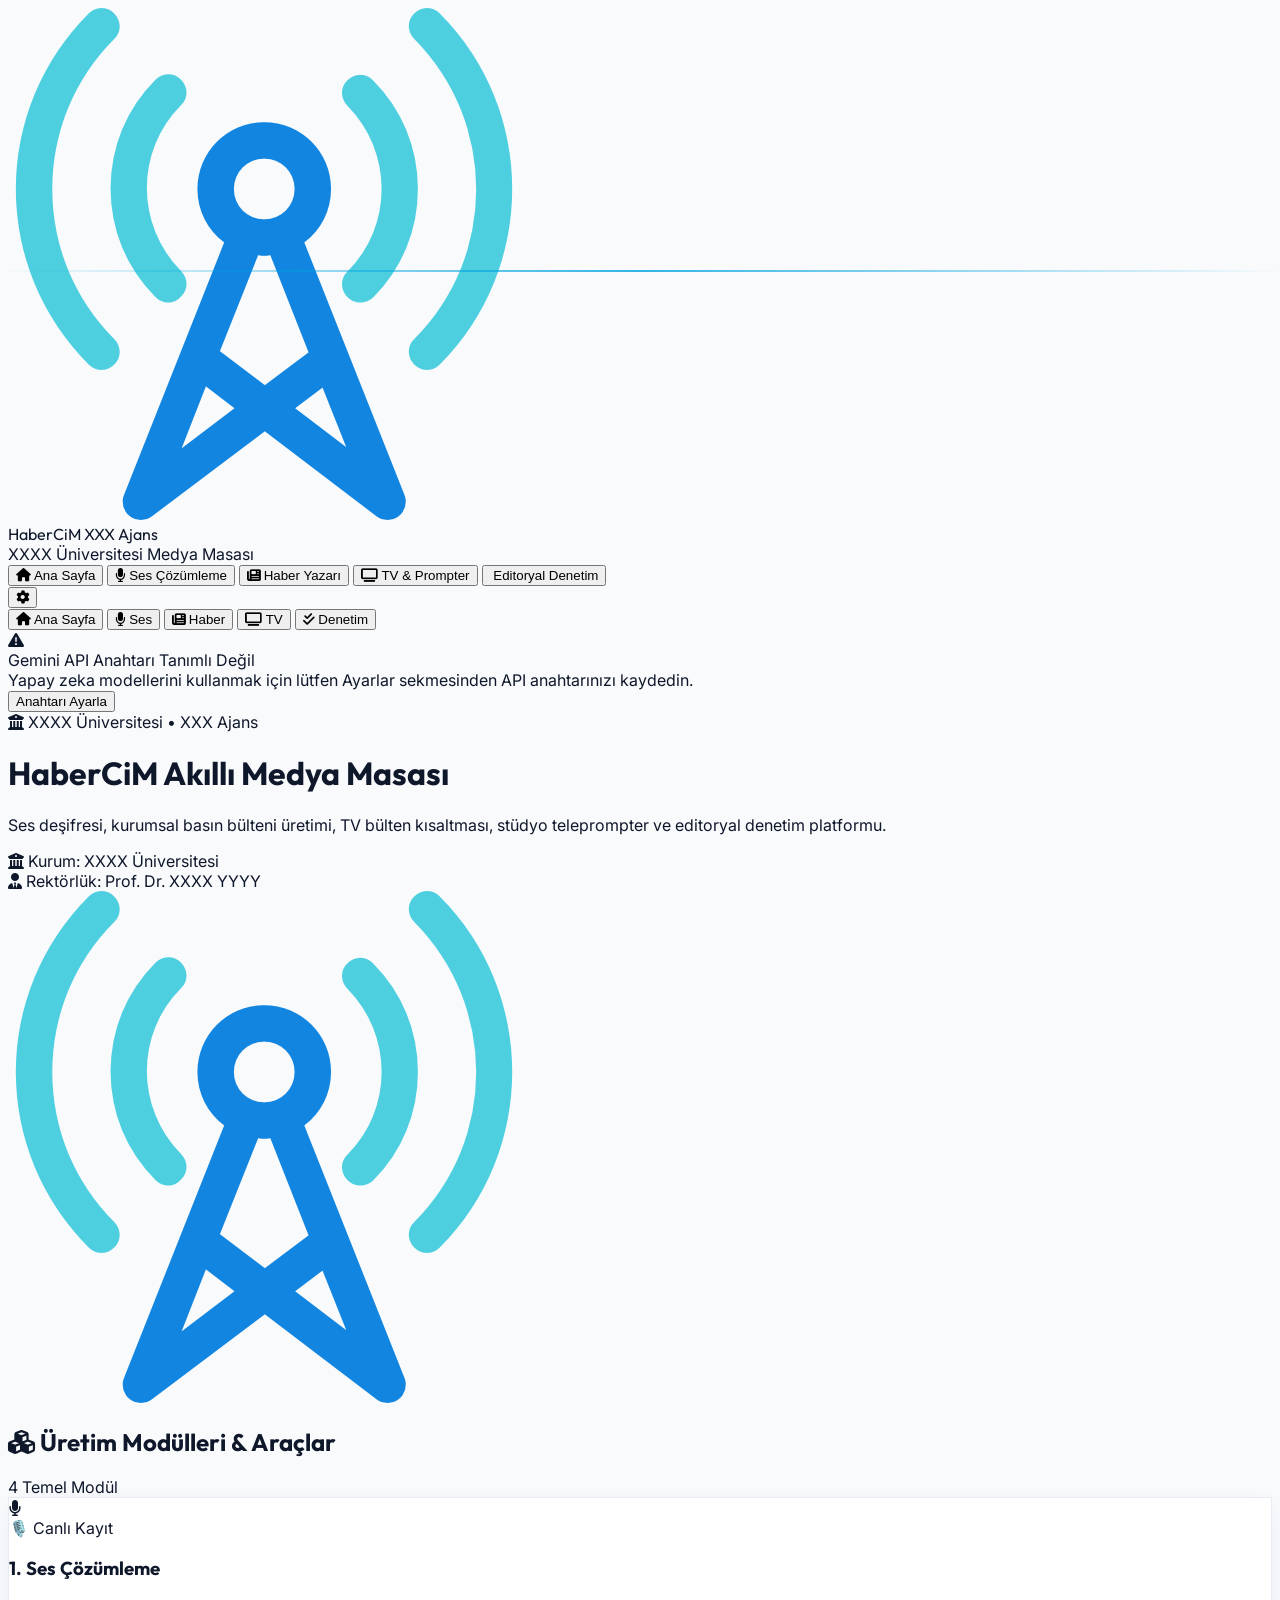
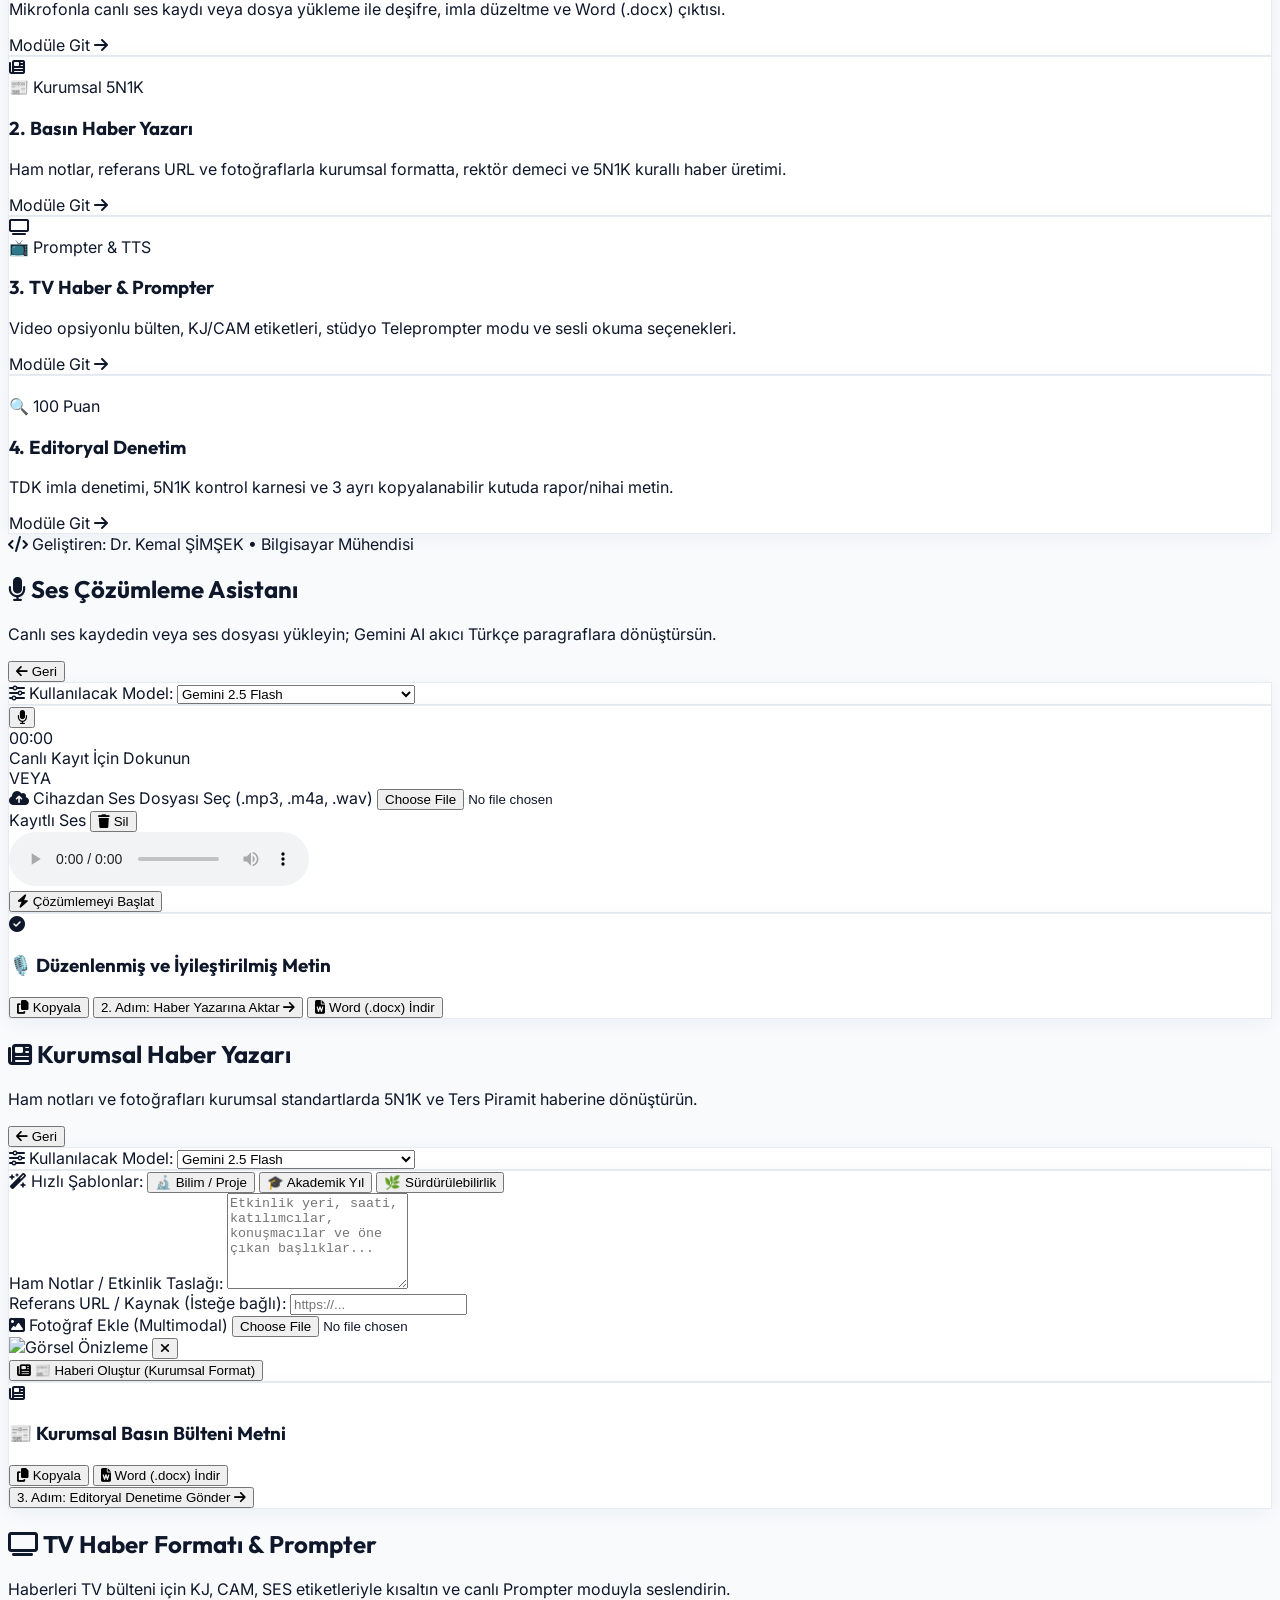
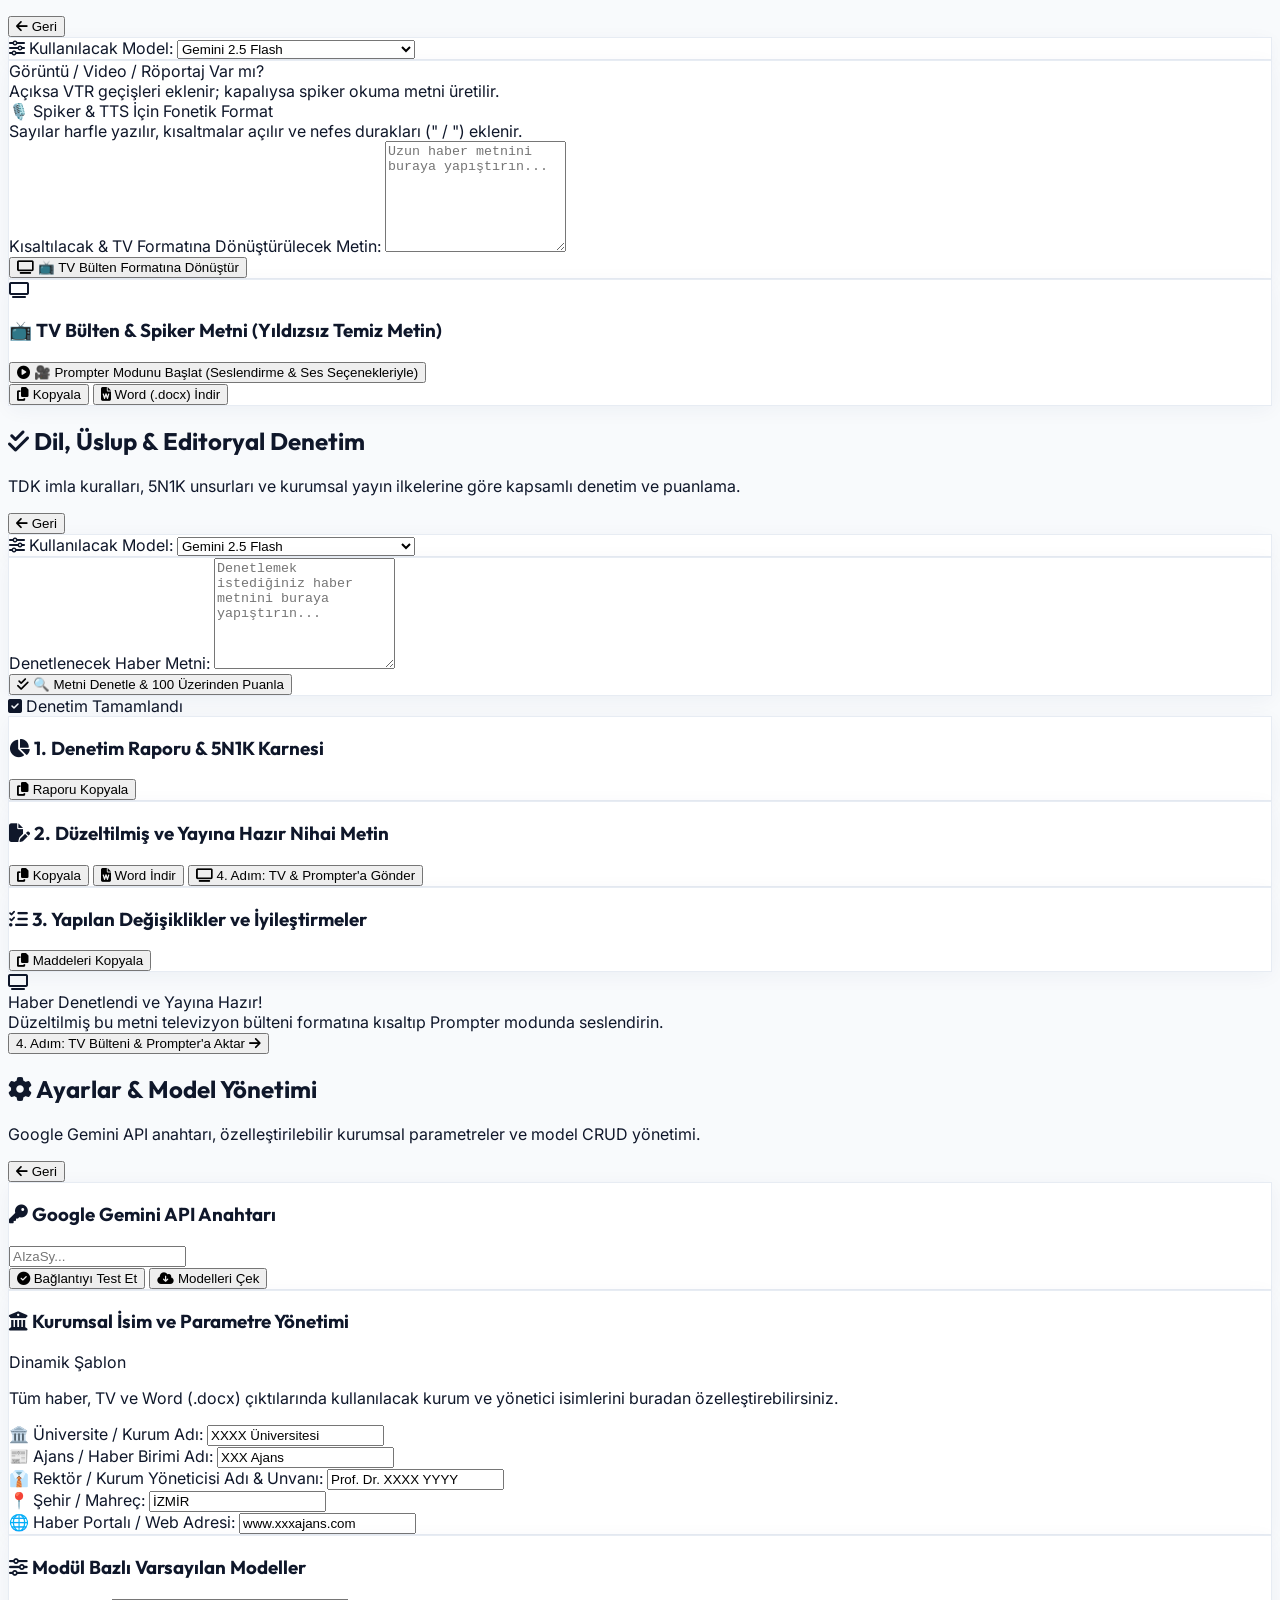
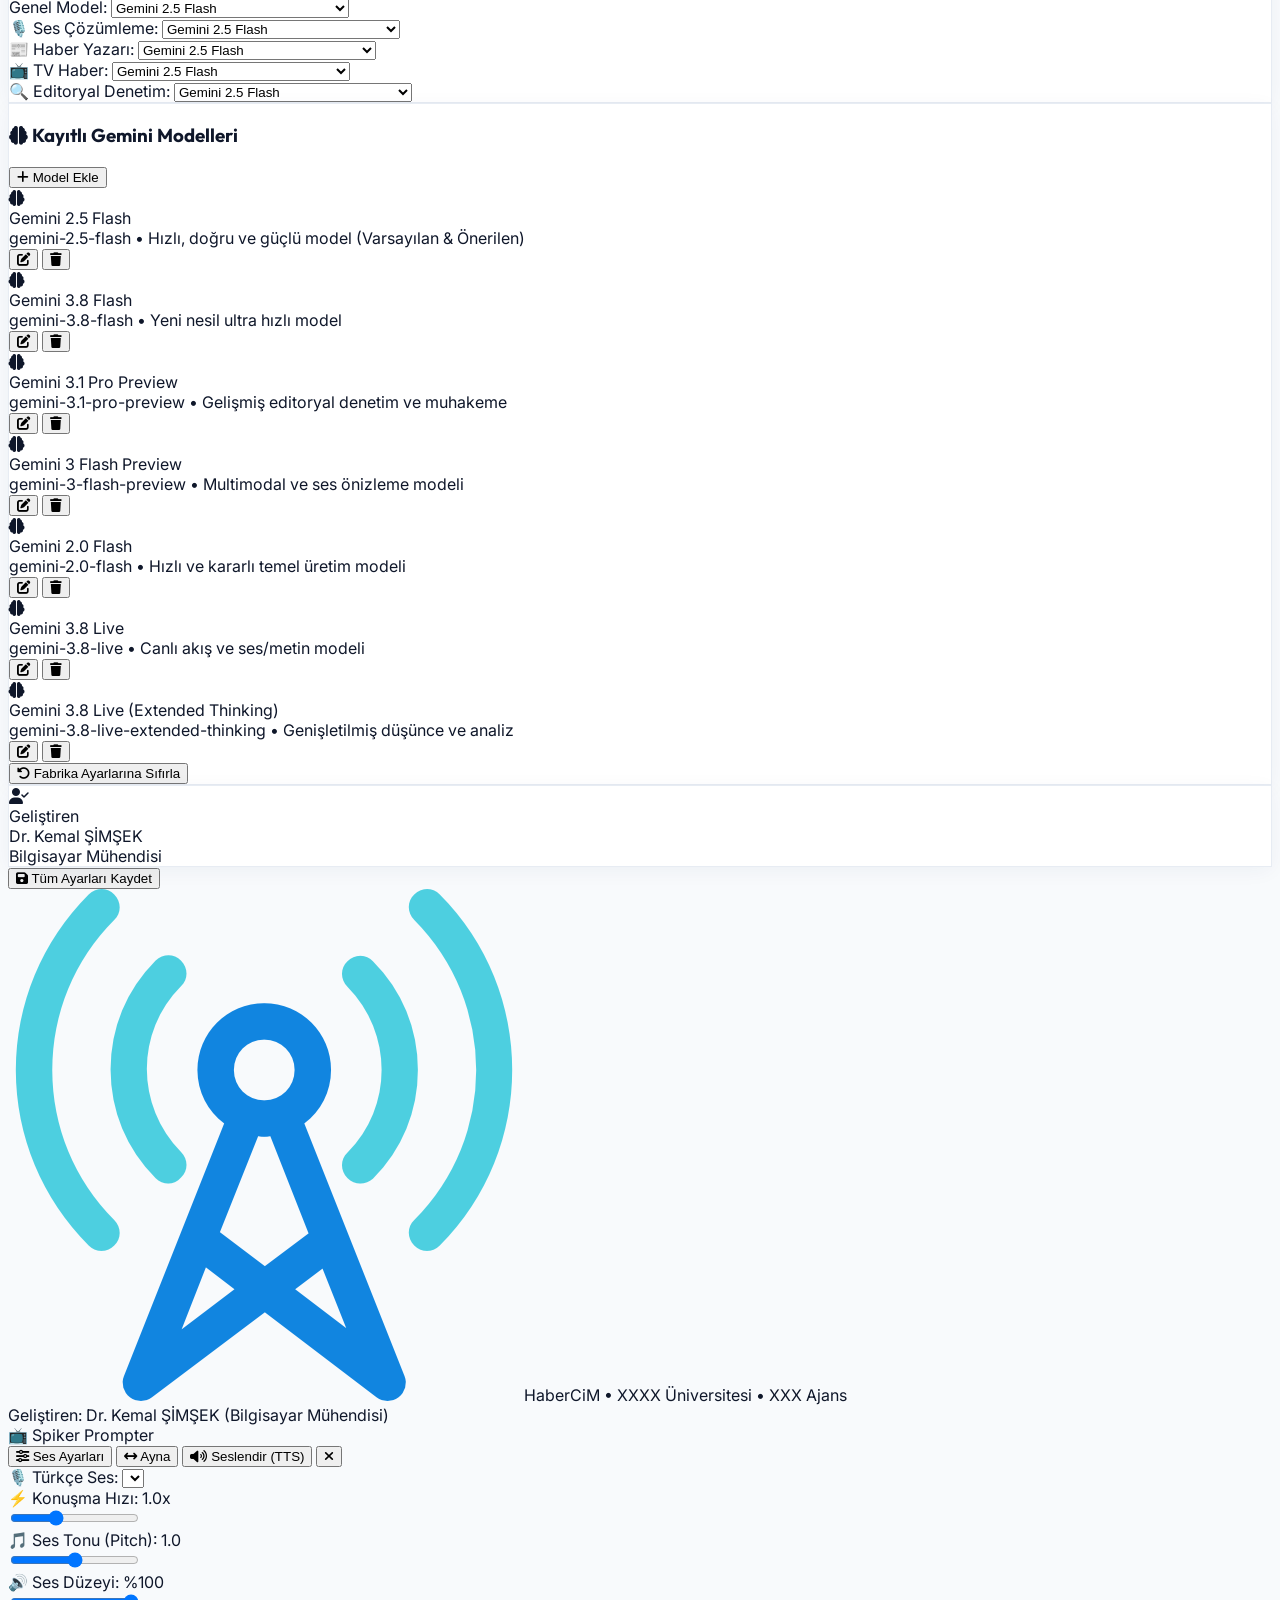
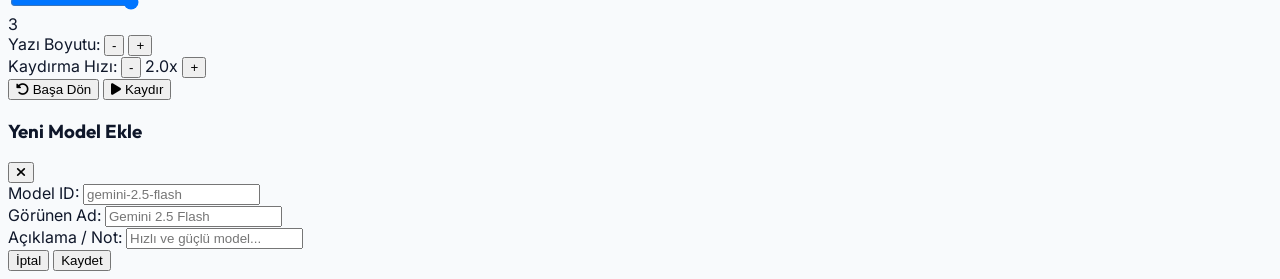
==== commit 2e7ceb5e: "feat: complete end-to-end editorial pipeline (Audio -> News Writer -> Editorial Check -> TV & Prompt" ====
--- a/templates/index.html
+++ b/templates/index.html
@@ -356,8 +356,9 @@
           <button onclick="copyToClipboard('audio-raw-text', 'Ses Metni')" class="px-3.5 py-2 rounded-xl bg-slate-100 hover:bg-slate-200 text-slate-700 text-xs font-bold transition">
             <i class="fa-solid fa-copy mr-1"></i> Kopyala
           </button>
-          <button onclick="sendToNewsWriter()" class="px-3.5 py-2 rounded-xl bg-cyan-600 hover:bg-cyan-700 text-white text-xs font-bold transition">
-            <i class="fa-solid fa-share mr-1"></i> Haber Yazarına Aktar
+          <button onclick="sendToNewsWriter()" class="px-4 py-2 rounded-xl bg-cyan-600 hover:bg-cyan-700 text-white text-xs font-bold transition shadow-sm flex items-center gap-1.5">
+            <span>2. Adım: Haber Yazarına Aktar</span>
+            <i class="fa-solid fa-arrow-right"></i>
           </button>
           <button onclick="exportDocx('audio-raw-text', 'Ses_Cozumleme_Metni')" class="px-4 py-2 rounded-xl bg-[#003366] hover:bg-[#002244] text-white text-xs font-bold transition shadow-sm">
             <i class="fa-solid fa-file-word mr-1"></i> Word (.docx) İndir
@@ -446,15 +447,20 @@
         <input type="hidden" id="news-raw-result">
         <div id="news-result-text" class="markdown-body text-sm text-slate-700 leading-relaxed bg-slate-50 p-4 rounded-xl border border-slate-200"></div>
 
-        <div class="flex items-center justify-end gap-2 pt-2">
-          <button onclick="copyToClipboard('news-raw-result', 'Haber Metni')" class="px-3.5 py-2 rounded-xl bg-slate-100 hover:bg-slate-200 text-slate-700 text-xs font-bold transition">
-            <i class="fa-solid fa-copy mr-1"></i> Kopyala
-          </button>
-          <button onclick="sendToTvConverter()" class="px-3.5 py-2 rounded-xl bg-sky-600 hover:bg-sky-700 text-white text-xs font-bold transition">
-            <i class="fa-solid fa-tv mr-1"></i> TV Formatına Aktar
-          </button>
-          <button onclick="exportDocx('news-raw-result', 'Kurumsal_Haber_Bulteni')" class="px-4 py-2 rounded-xl bg-[#003366] hover:bg-[#002244] text-white text-xs font-bold transition shadow-sm">
-            <i class="fa-solid fa-file-word mr-1"></i> Word (.docx) İndir
+        <div class="flex flex-wrap items-center justify-between gap-3 pt-3 border-t border-slate-200">
+          <div class="flex items-center gap-2">
+            <button onclick="copyToClipboard('news-raw-result', 'Haber Metni')" class="px-3.5 py-2 rounded-xl bg-slate-100 hover:bg-slate-200 text-slate-700 text-xs font-bold transition flex items-center gap-1.5">
+              <i class="fa-solid fa-copy"></i> Kopyala
+            </button>
+            <button onclick="exportDocx('news-raw-result', 'Kurumsal_Haber_Bulteni')" class="px-3.5 py-2 rounded-xl bg-[#003366] hover:bg-[#002244] text-white text-xs font-bold transition shadow-sm flex items-center gap-1.5">
+              <i class="fa-solid fa-file-word"></i> Word (.docx) İndir
+            </button>
+          </div>
+          
+          <!-- Sonraki Akış Adımı: Editoryal Denetime Gönder -->
+          <button onclick="sendToEditorialCheck()" class="px-5 py-2.5 rounded-xl bg-teal-600 hover:bg-teal-700 text-white text-xs font-bold transition shadow-md flex items-center gap-2">
+            <span>3. Adım: Editoryal Denetime Gönder</span>
+            <i class="fa-solid fa-arrow-right"></i>
           </button>
         </div>
       </div>
@@ -616,16 +622,19 @@
 
         <!-- 2. KUTU: DÜZELTİLMİŞ NİHAİ HABER METNİ -->
         <div class="glass-card rounded-2xl p-6 space-y-3 border-2 border-emerald-300 bg-emerald-50/20">
-          <div class="flex items-center justify-between pb-2 border-b border-emerald-100">
+          <div class="flex flex-wrap items-center justify-between gap-2 pb-2 border-b border-emerald-100">
             <h3 class="font-bold text-emerald-950 text-sm flex items-center gap-2">
               <i class="fa-solid fa-file-pen text-emerald-600"></i> 2. Düzeltilmiş ve Yayına Hazır Nihai Metin
             </h3>
-            <div class="flex items-center gap-2">
+            <div class="flex flex-wrap items-center gap-2">
               <button onclick="copyToClipboard('editorial-edited-raw', 'Düzeltilmiş Metin')" class="px-3 py-1.5 rounded-lg bg-emerald-100 hover:bg-emerald-200 text-emerald-800 text-xs font-bold transition">
-                <i class="fa-solid fa-copy mr-1"></i> Metni Kopyala
+                <i class="fa-solid fa-copy mr-1"></i> Kopyala
               </button>
               <button onclick="exportDocx('editorial-edited-raw', 'Duzeltilmis_Nihai_Haber')" class="px-3.5 py-1.5 rounded-lg bg-[#003366] hover:bg-[#002244] text-white text-xs font-bold transition shadow-sm">
                 <i class="fa-solid fa-file-word mr-1"></i> Word İndir
+              </button>
+              <button onclick="sendToTvFromEditorial()" class="px-4 py-1.5 rounded-lg bg-sky-600 hover:bg-sky-700 text-white text-xs font-bold transition shadow-sm flex items-center gap-1.5">
+                <i class="fa-solid fa-tv"></i> 4. Adım: TV & Prompter'a Gönder
               </button>
             </div>
           </div>
@@ -645,6 +654,23 @@
           </div>
           <input type="hidden" id="editorial-changes-raw">
           <div id="editorial-changes-text" class="markdown-body text-sm text-slate-700 bg-slate-50 p-4 rounded-xl border border-slate-200 leading-relaxed"></div>
+        </div>
+
+        <!-- Alt Akış İlerleme Çubuğu -->
+        <div class="p-4 rounded-2xl bg-gradient-to-r from-sky-900 to-[#003366] text-white flex flex-col sm:flex-row items-center justify-between gap-4 shadow-lg">
+          <div class="flex items-center gap-3">
+            <div class="w-10 h-10 rounded-xl bg-sky-500/20 text-sky-300 flex items-center justify-center text-xl">
+              <i class="fa-solid fa-tv"></i>
+            </div>
+            <div>
+              <div class="font-bold text-sm">Haber Denetlendi ve Yayına Hazır!</div>
+              <div class="text-xs text-sky-200">Düzeltilmiş bu metni televizyon bülteni formatına kısaltıp Prompter modunda seslendirin.</div>
+            </div>
+          </div>
+          <button onclick="sendToTvFromEditorial()" class="px-6 py-3 rounded-xl bg-[#00A3E0] hover:bg-[#0088ba] text-white font-bold text-xs shadow-md transition flex items-center gap-2 shrink-0">
+            <span>4. Adım: TV Bülteni & Prompter'a Aktar</span>
+            <i class="fa-solid fa-arrow-right"></i>
+          </button>
         </div>
 
       </div>
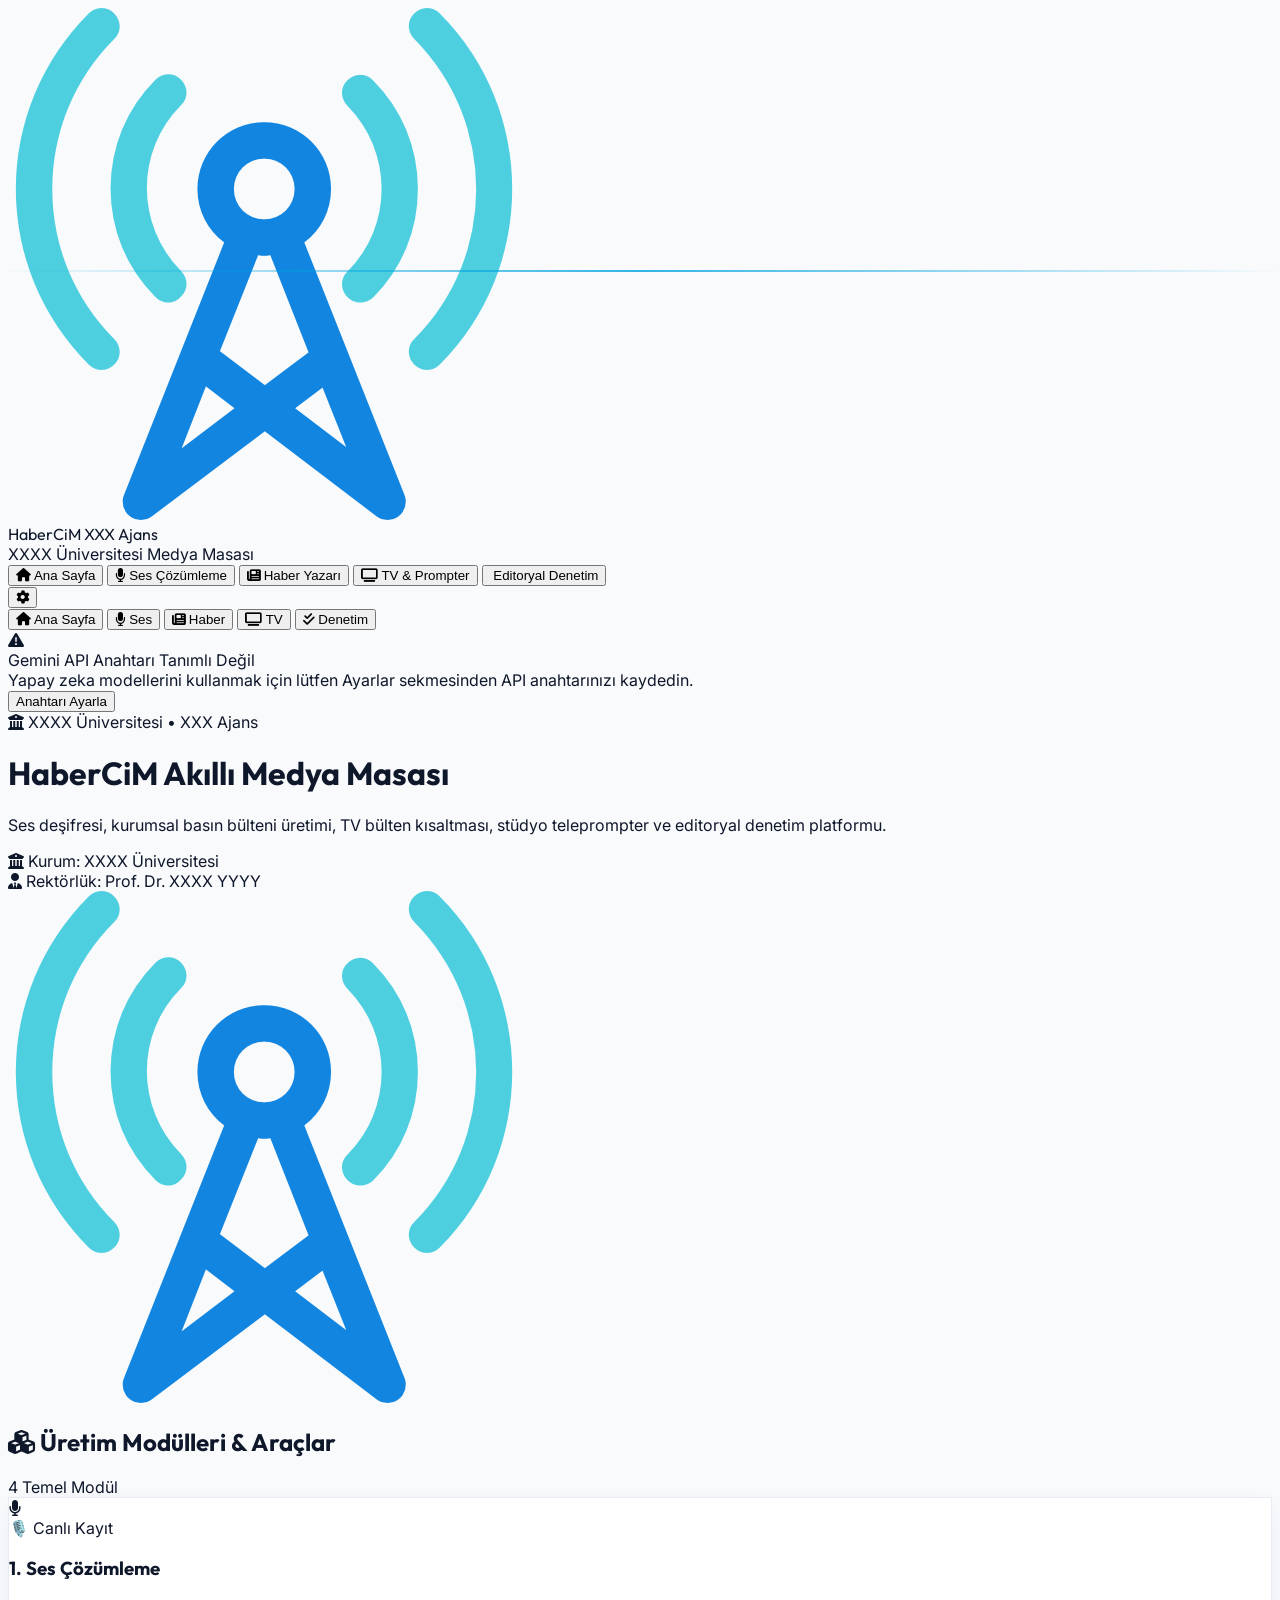
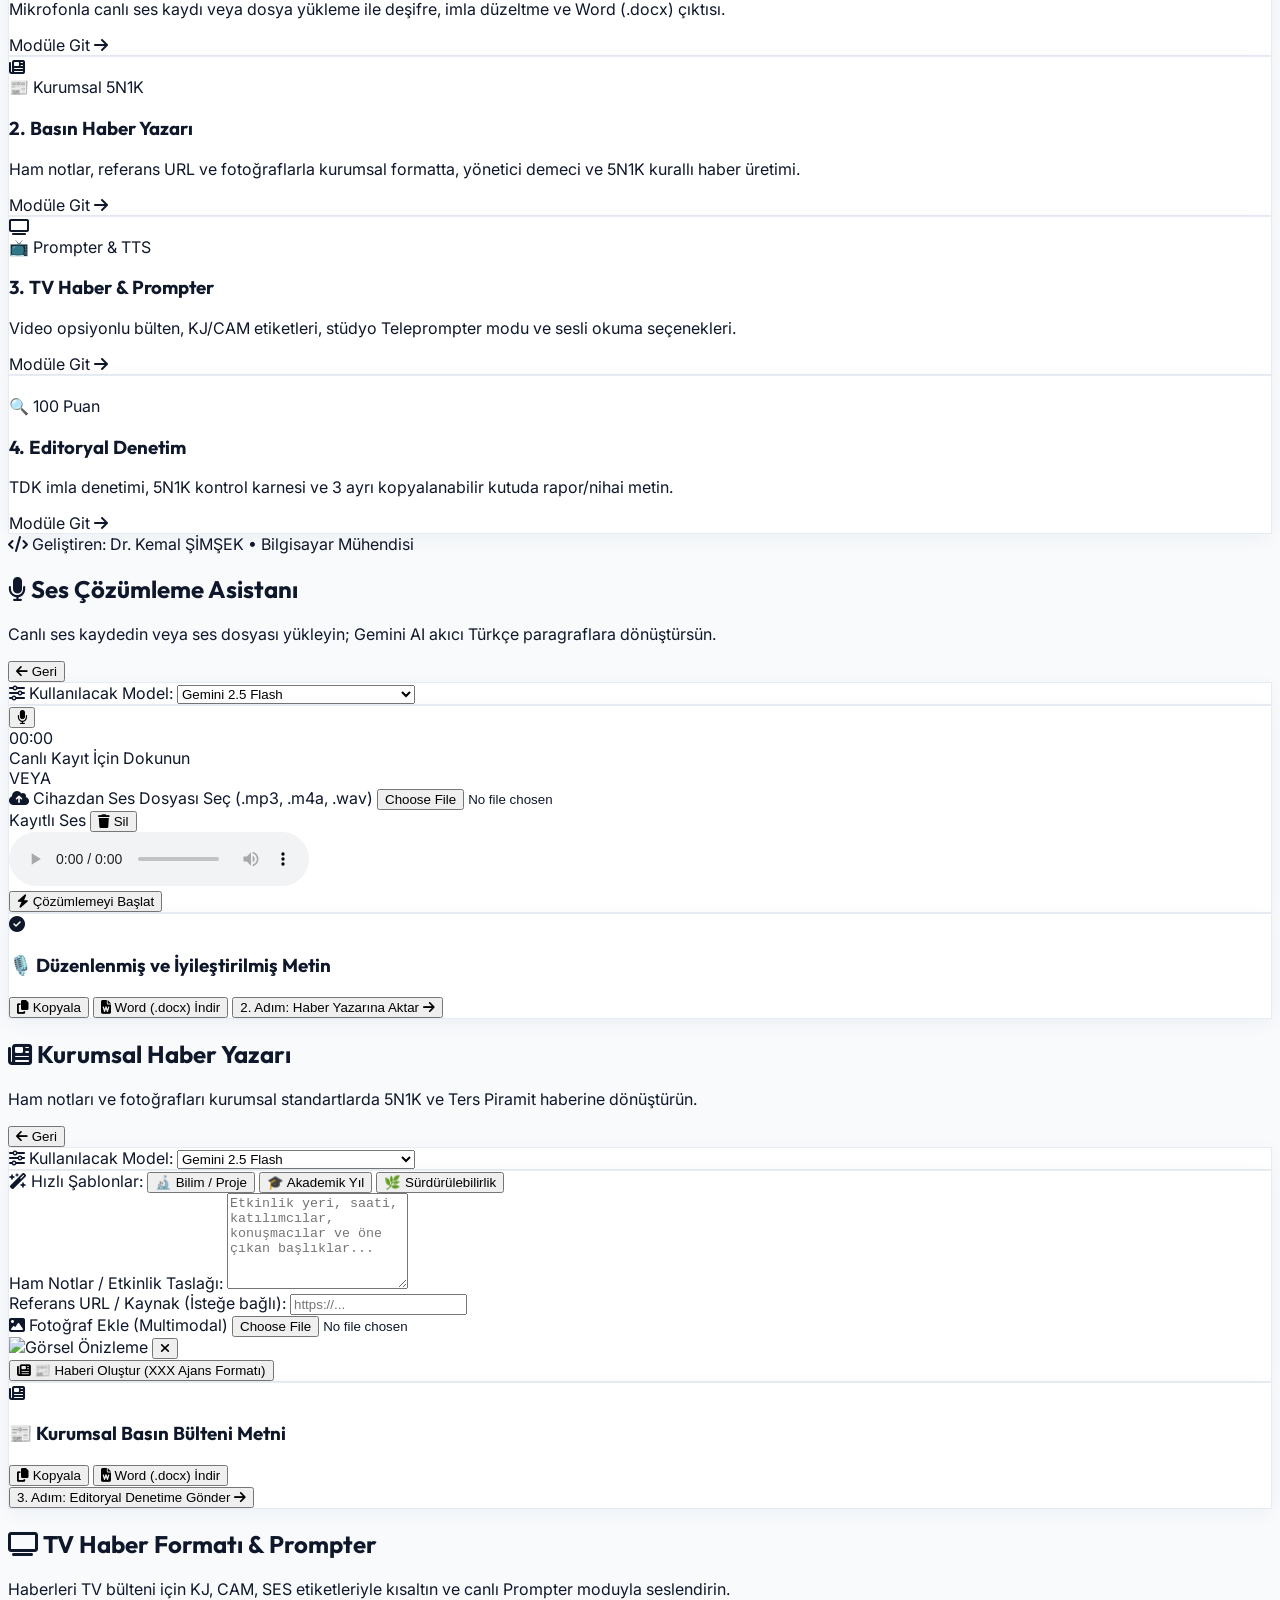
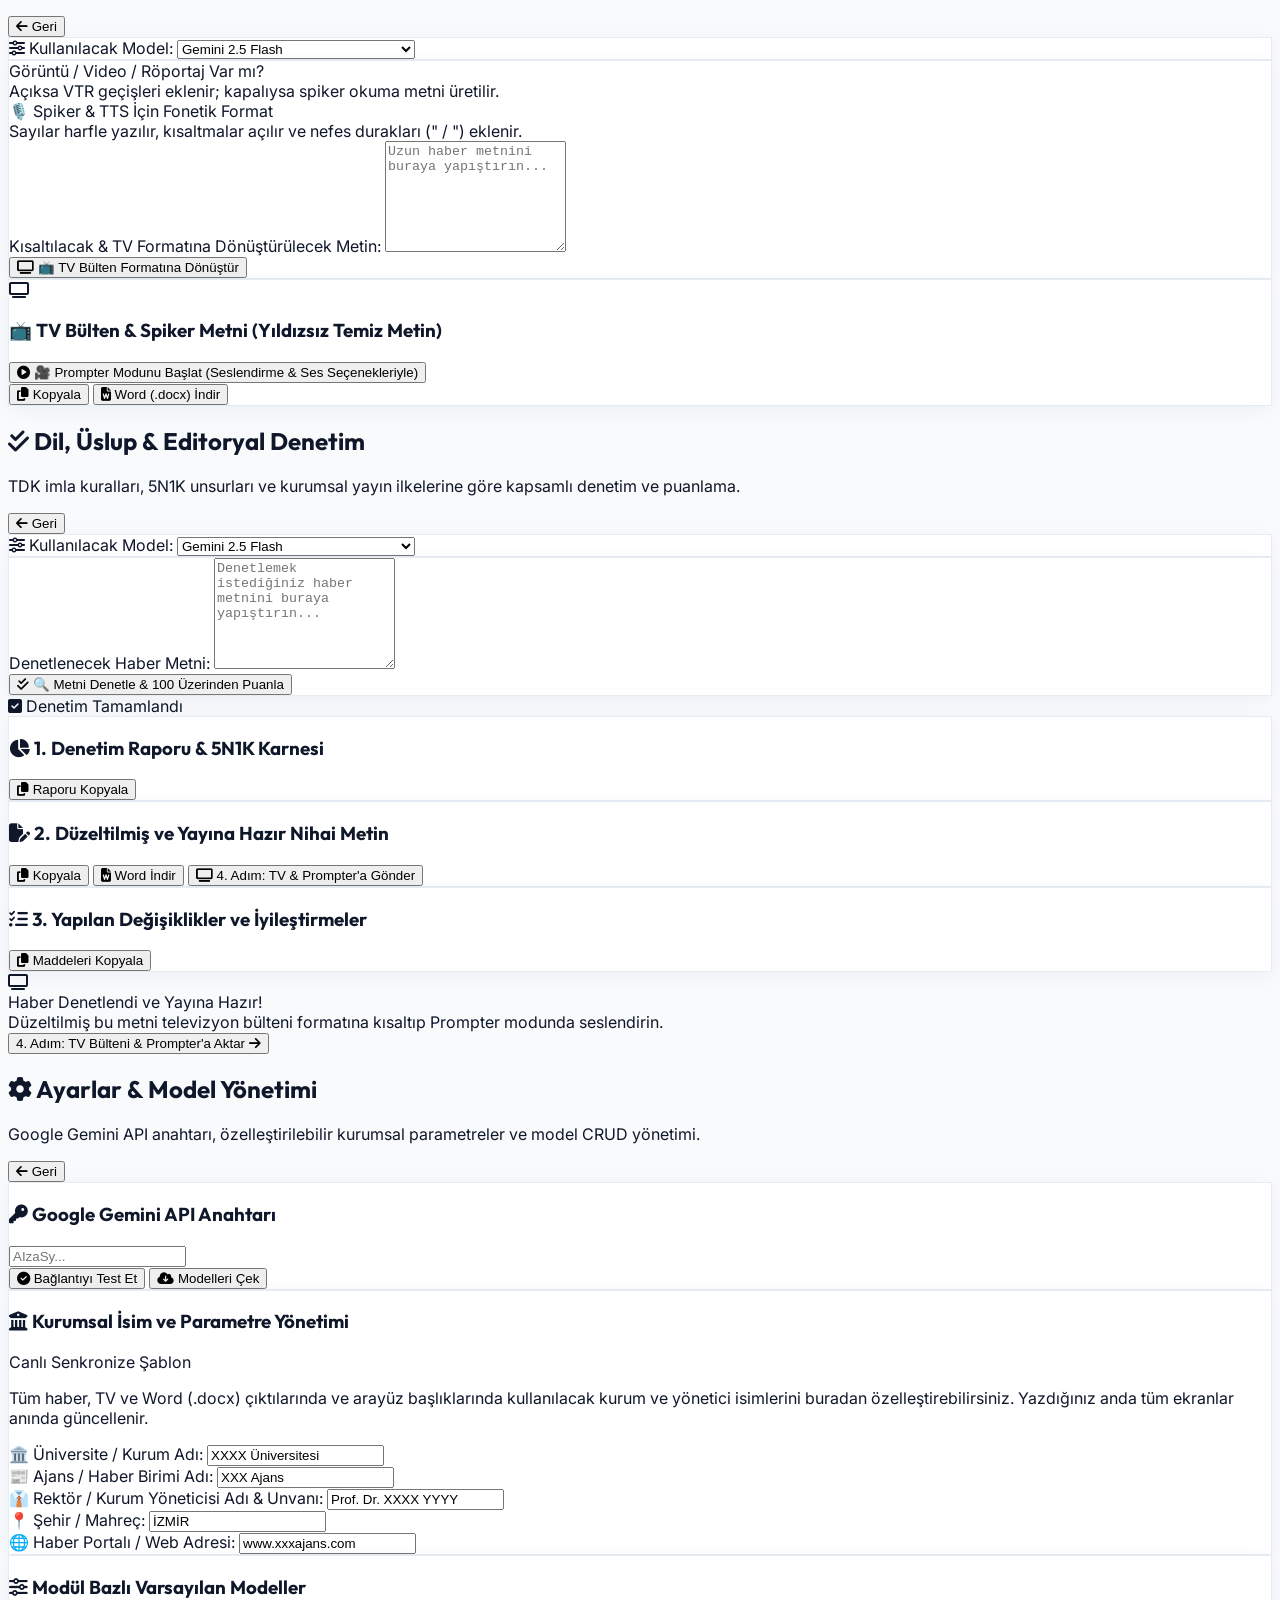
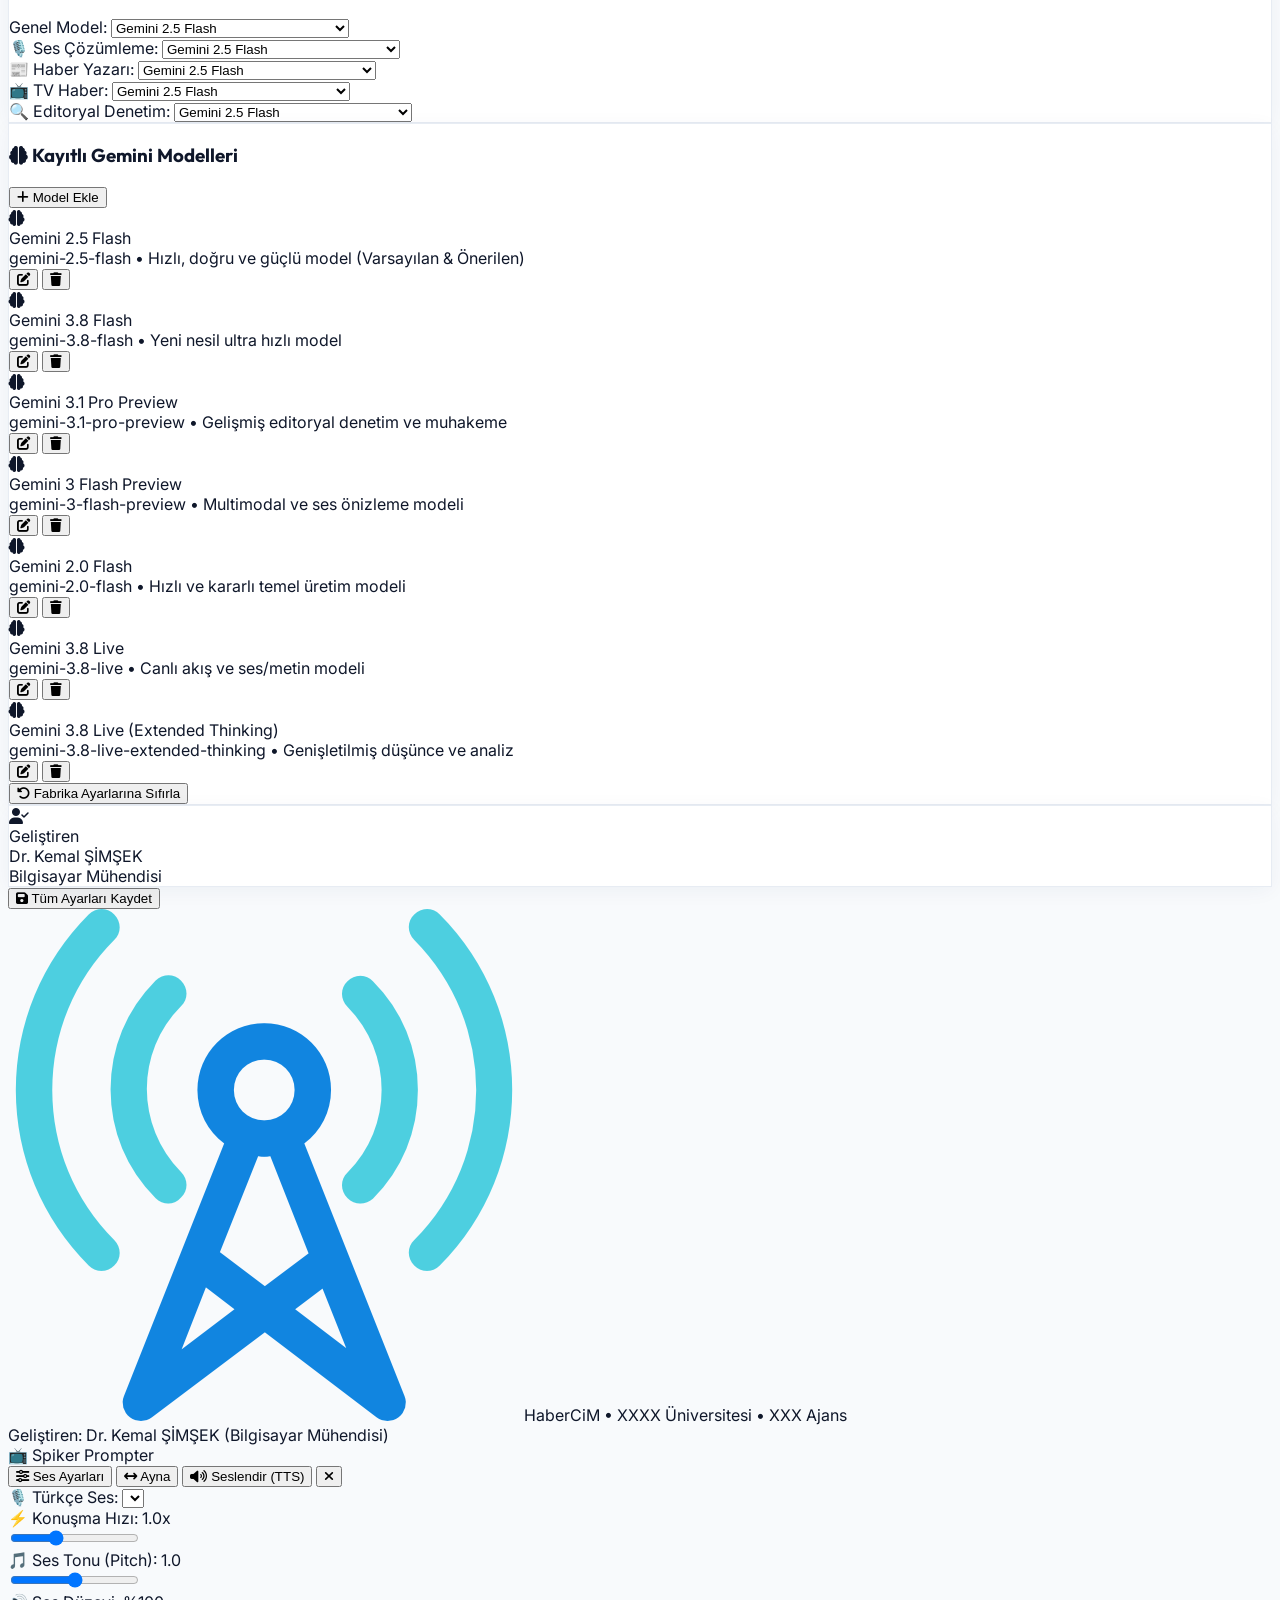
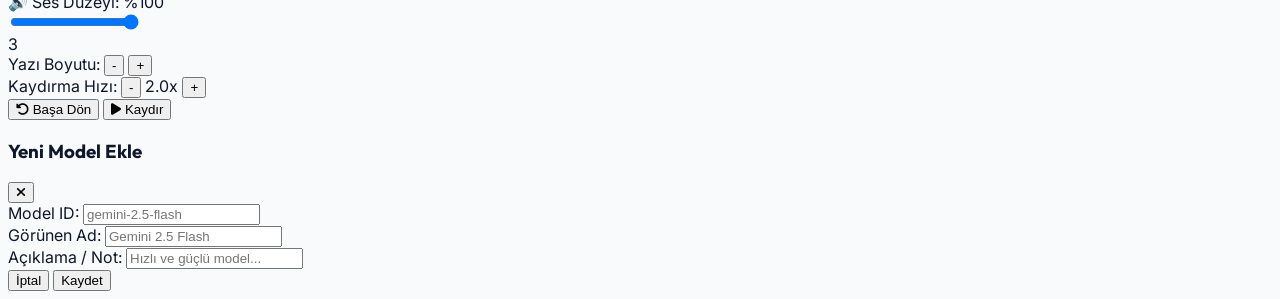
==== commit 177f1fa5: "fix: full real-time live synchronization for all institutional parameters across all UI views and mo" ====
--- a/templates/index.html
+++ b/templates/index.html
@@ -56,9 +56,9 @@
           <div>
             <div class="font-extrabold text-xl tracking-tight brand-font flex items-center gap-2">
               <span>HaberCiM</span>
-              <span id="nav-agency-badge" class="text-[10px] uppercase font-bold tracking-widest bg-[#00A3E0] px-2 py-0.5 rounded-full text-white">XXX Ajans</span>
-            </div>
-            <div id="nav-university-sub" class="text-[11px] text-cyan-200/80 -mt-0.5">XXXX Üniversitesi Medya Masası</div>
+              <span id="nav-agency-badge" class="text-[10px] uppercase font-bold tracking-widest bg-[#00A3E0] px-2 py-0.5 rounded-full text-white inst-agency-name">XXX Ajans</span>
+            </div>
+            <div id="nav-university-sub" class="text-[11px] text-cyan-200/80 -mt-0.5 inst-sub-title">XXXX Üniversitesi Medya Masası</div>
           </div>
         </div>
 
@@ -141,7 +141,7 @@
         <div class="relative z-10 flex flex-col sm:flex-row items-center justify-between gap-6">
           <div class="space-y-3 text-center sm:text-left">
             <div class="inline-flex items-center gap-2 px-3 py-1 rounded-full bg-[#00A3E0]/20 border border-[#00A3E0]/40 text-[#00A3E0] text-xs font-bold uppercase tracking-wider">
-              <i class="fa-solid fa-university"></i> <span id="hero-university-badge">XXXX Üniversitesi • XXX Ajans</span>
+              <i class="fa-solid fa-university"></i> <span id="hero-university-badge" class="inst-full-badge">XXXX Üniversitesi • XXX Ajans</span>
             </div>
             <h1 class="text-2xl sm:text-3xl font-extrabold tracking-tight brand-font">
               HaberCiM Akıllı Medya Masası
@@ -150,8 +150,8 @@
               Ses deşifresi, kurumsal basın bülteni üretimi, TV bülten kısaltması, stüdyo teleprompter ve editoryal denetim platformu.
             </p>
             <div class="text-xs text-cyan-200 font-medium flex flex-wrap items-center gap-4">
-              <div><i class="fa-solid fa-building-columns mr-1"></i> Kurum: <span id="dash-university-name" class="font-bold text-white">XXXX Üniversitesi</span></div>
-              <div><i class="fa-solid fa-user-tie mr-1"></i> Rektörlük: <span id="rector-name-display" class="font-bold text-white">Prof. Dr. XXXX YYYY</span></div>
+              <div><i class="fa-solid fa-building-columns mr-1"></i> Kurum: <span id="dash-university-name" class="font-bold text-white inst-uni-name">XXXX Üniversitesi</span></div>
+              <div><i class="fa-solid fa-user-tie mr-1"></i> Rektörlük: <span id="rector-name-display" class="font-bold text-white inst-rector-name">Prof. Dr. XXXX YYYY</span></div>
             </div>
           </div>
           <div class="w-24 h-24 sm:w-28 sm:h-28 rounded-2xl bg-white/10 p-3 border border-white/20 flex items-center justify-center shrink-0 shadow-inner">
@@ -206,7 +206,7 @@
               2. Basın Haber Yazarı
             </h3>
             <p class="text-xs text-slate-500 leading-relaxed">
-              Ham notlar, referans URL ve fotoğraflarla kurumsal formatta, rektör demeci ve 5N1K kurallı haber üretimi.
+              Ham notlar, referans URL ve fotoğraflarla kurumsal formatta, yönetici demeci ve 5N1K kurallı haber üretimi.
             </p>
           </div>
           <div class="mt-4 pt-3 border-t border-slate-100 flex items-center justify-between text-xs font-semibold text-[#003366]">
@@ -352,16 +352,16 @@
         <input type="hidden" id="audio-raw-text">
         <div id="audio-result-text" class="markdown-body text-sm text-slate-700 leading-relaxed bg-slate-50 p-4 rounded-xl border border-slate-200"></div>
 
-        <div class="flex items-center justify-end gap-2 pt-2">
+        <div class="flex flex-wrap items-center justify-end gap-2 pt-2">
           <button onclick="copyToClipboard('audio-raw-text', 'Ses Metni')" class="px-3.5 py-2 rounded-xl bg-slate-100 hover:bg-slate-200 text-slate-700 text-xs font-bold transition">
             <i class="fa-solid fa-copy mr-1"></i> Kopyala
+          </button>
+          <button onclick="exportDocx('audio-raw-text', 'Ses_Cozumleme_Metni')" class="px-4 py-2 rounded-xl bg-[#003366] hover:bg-[#002244] text-white text-xs font-bold transition shadow-sm">
+            <i class="fa-solid fa-file-word mr-1"></i> Word (.docx) İndir
           </button>
           <button onclick="sendToNewsWriter()" class="px-4 py-2 rounded-xl bg-cyan-600 hover:bg-cyan-700 text-white text-xs font-bold transition shadow-sm flex items-center gap-1.5">
             <span>2. Adım: Haber Yazarına Aktar</span>
             <i class="fa-solid fa-arrow-right"></i>
-          </button>
-          <button onclick="exportDocx('audio-raw-text', 'Ses_Cozumleme_Metni')" class="px-4 py-2 rounded-xl bg-[#003366] hover:bg-[#002244] text-white text-xs font-bold transition shadow-sm">
-            <i class="fa-solid fa-file-word mr-1"></i> Word (.docx) İndir
           </button>
         </div>
       </div>
@@ -430,7 +430,7 @@
 
         <!-- Üret Butonu -->
         <button id="btn-generate-news" onclick="generateNews()" class="w-full py-3.5 bg-[#003366] hover:bg-[#002244] text-white rounded-xl font-bold text-sm shadow-md transition">
-          <i class="fa-solid fa-newspaper"></i> 📰 Haberi Oluştur (Kurumsal Format)
+          <i class="fa-solid fa-newspaper"></i> 📰 Haberi Oluştur (<span class="inst-agency-name">XXX Ajans</span> Formatı)
         </button>
       </div>
 
@@ -715,10 +715,10 @@
           <h3 class="text-sm font-bold text-slate-900 flex items-center gap-2">
             <i class="fa-solid fa-building-columns text-[#003366]"></i> Kurumsal İsim ve Parametre Yönetimi
           </h3>
-          <span class="text-[10px] font-semibold px-2 py-0.5 rounded-full bg-cyan-100 text-[#003366]">Dinamik Şablon</span>
+          <span class="text-[10px] font-semibold px-2 py-0.5 rounded-full bg-cyan-100 text-[#003366]">Canlı Senkronize Şablon</span>
         </div>
         <p class="text-xs text-slate-500 leading-relaxed">
-          Tüm haber, TV ve Word (.docx) çıktılarında kullanılacak kurum ve yönetici isimlerini buradan özelleştirebilirsiniz.
+          Tüm haber, TV ve Word (.docx) çıktılarında ve arayüz başlıklarında kullanılacak kurum ve yönetici isimlerini buradan özelleştirebilirsiniz. Yazdığınız anda tüm ekranlar anında güncellenir.
         </p>
         
         <div class="grid grid-cols-1 sm:grid-cols-2 gap-4 text-xs">
@@ -822,7 +822,7 @@
     <div class="max-w-7xl mx-auto px-4 sm:px-6 lg:px-8 flex flex-col sm:flex-row items-center justify-between gap-4 text-xs text-slate-500">
       <div class="flex items-center gap-2">
         <img src="/static/logo.png" alt="Logo" class="w-5 h-5">
-        <span class="font-bold text-slate-800">HaberCiM</span> &bull; <span id="footer-inst-text">XXXX Üniversitesi • XXX Ajans</span>
+        <span class="font-bold text-slate-800">HaberCiM</span> &bull; <span id="footer-inst-text" class="inst-full-badge">XXXX Üniversitesi • XXX Ajans</span>
       </div>
       <div>
         Geliştiren: <span class="font-bold text-[#003366]">Dr. Kemal ŞİMŞEK</span> (Bilgisayar Mühendisi)
--- a/static/css/style.css
+++ b/static/css/style.css
@@ -1,4 +1,6 @@
-/* HaberCiM - Ege Ajans AI Medya Asistanı Stilleri */
+/* HaberCiM - Akıllı Haber Üretim & AI Medya Asistanı Stilleri */
+/* Geliştiren: Dr. Kemal ŞİMŞEK (Bilgisayar Mühendisi) */
+
 :root {
   --ege-navy: #003366;
   --ege-cyan: #00A3E0;
@@ -49,8 +51,8 @@
 }
 
 /* Prompter Stilleri */
-.prompter-mirror {
-  transform: scaleX(-1);
+.prompter-mirror, .prompter-mirrored {
+  transform: scaleX(-1) !important;
 }
 
 .eye-line-marker {
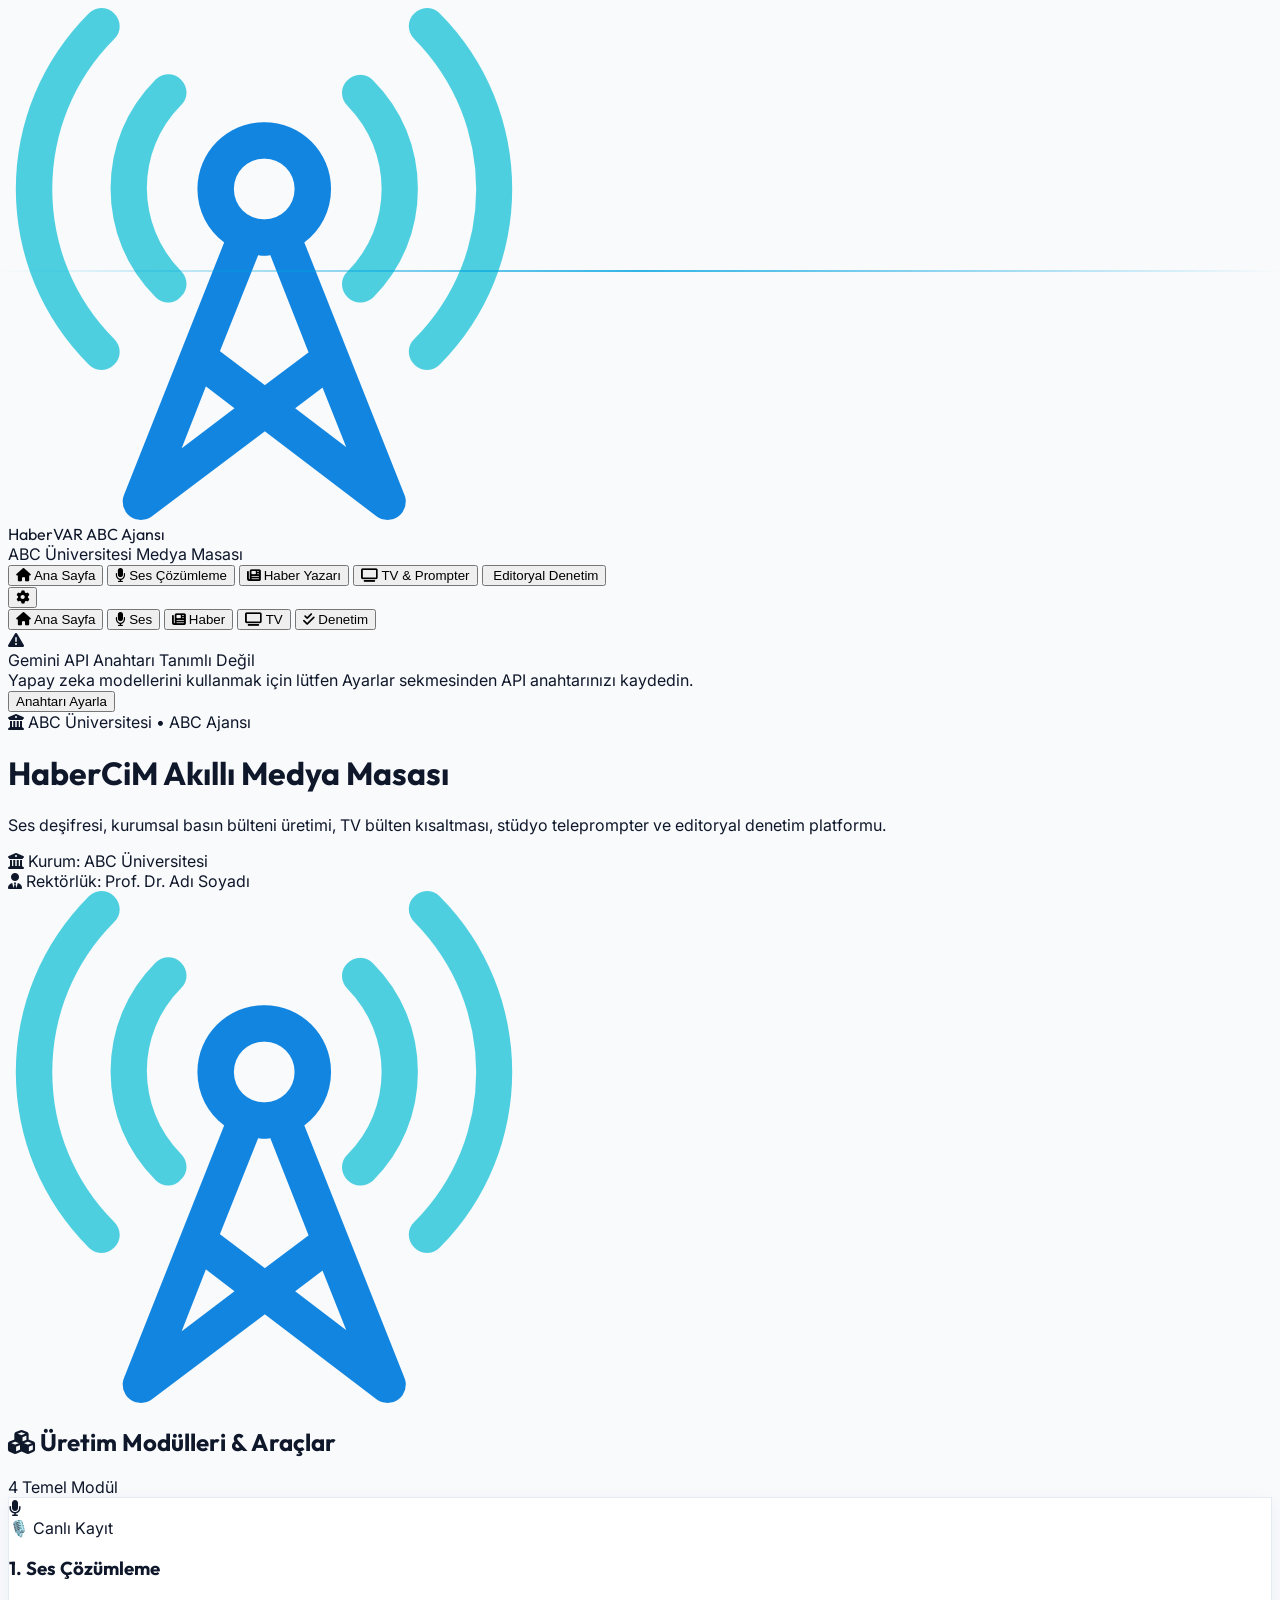
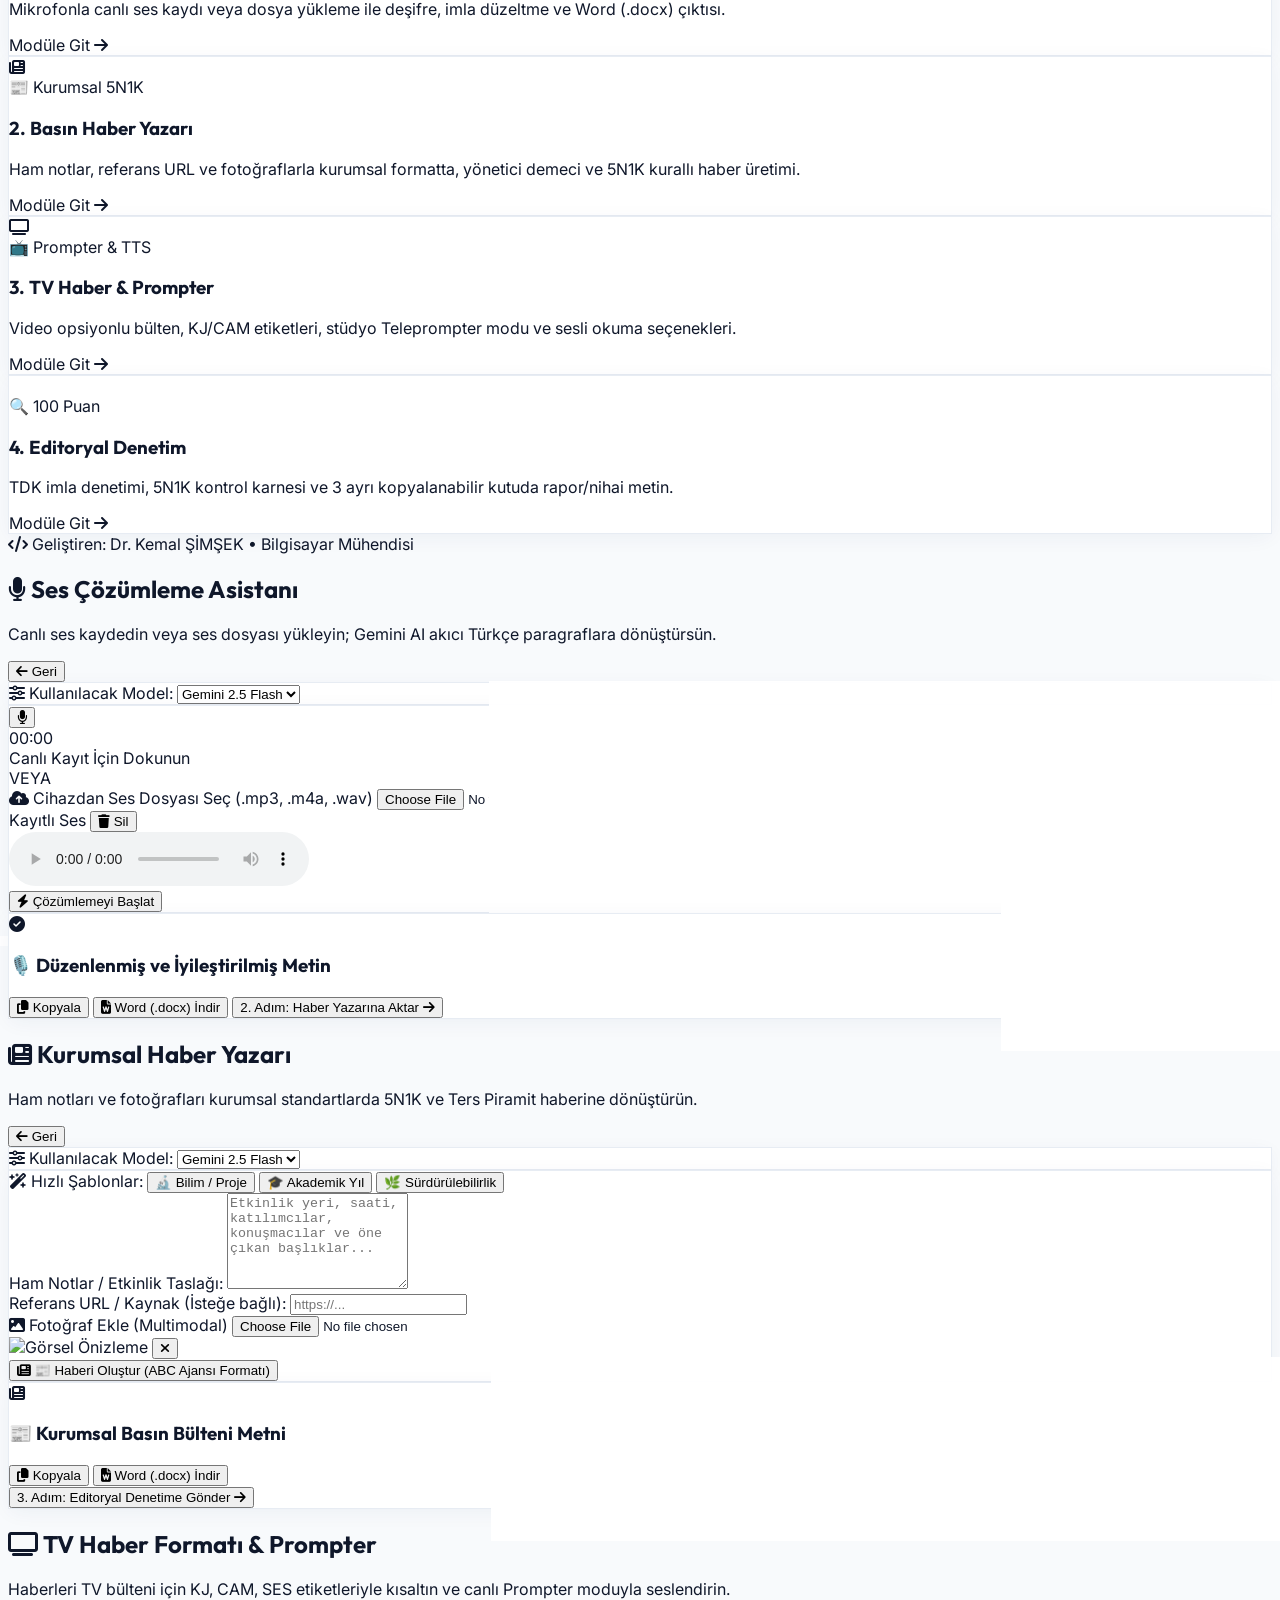
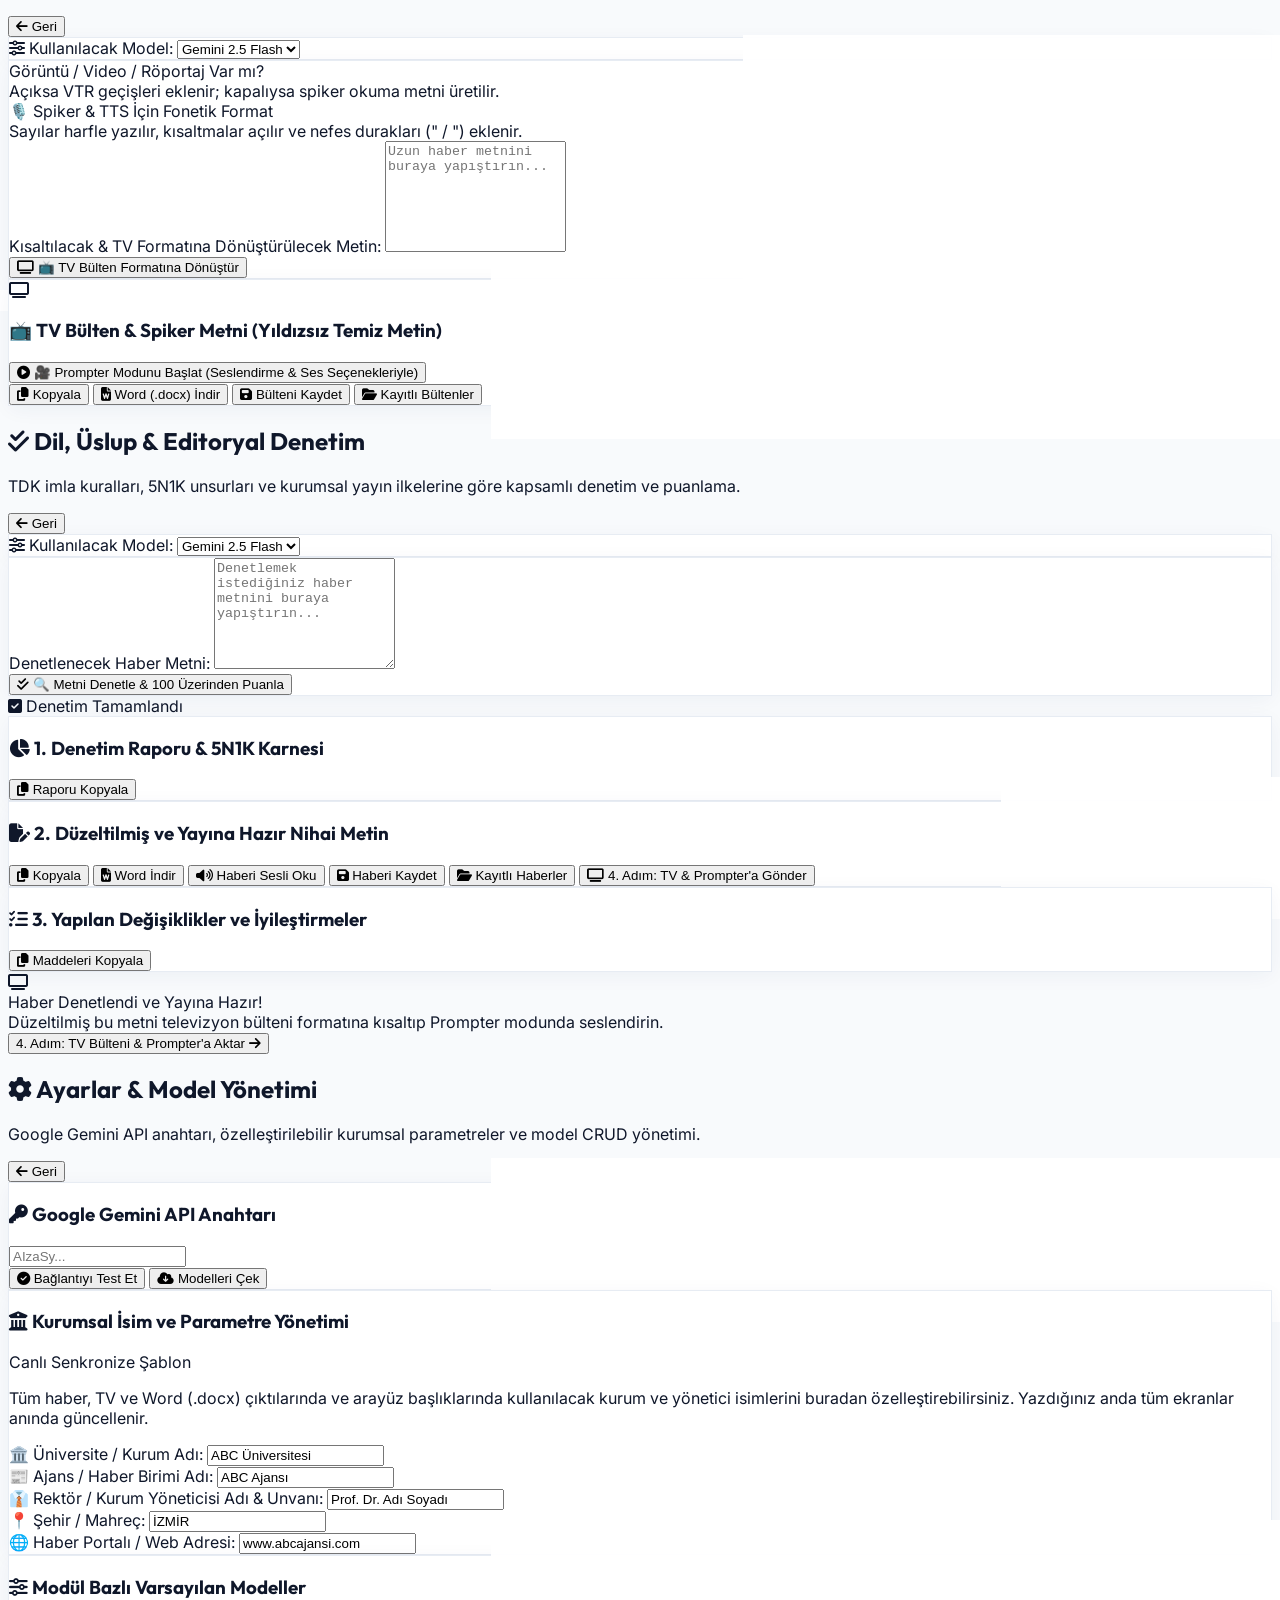
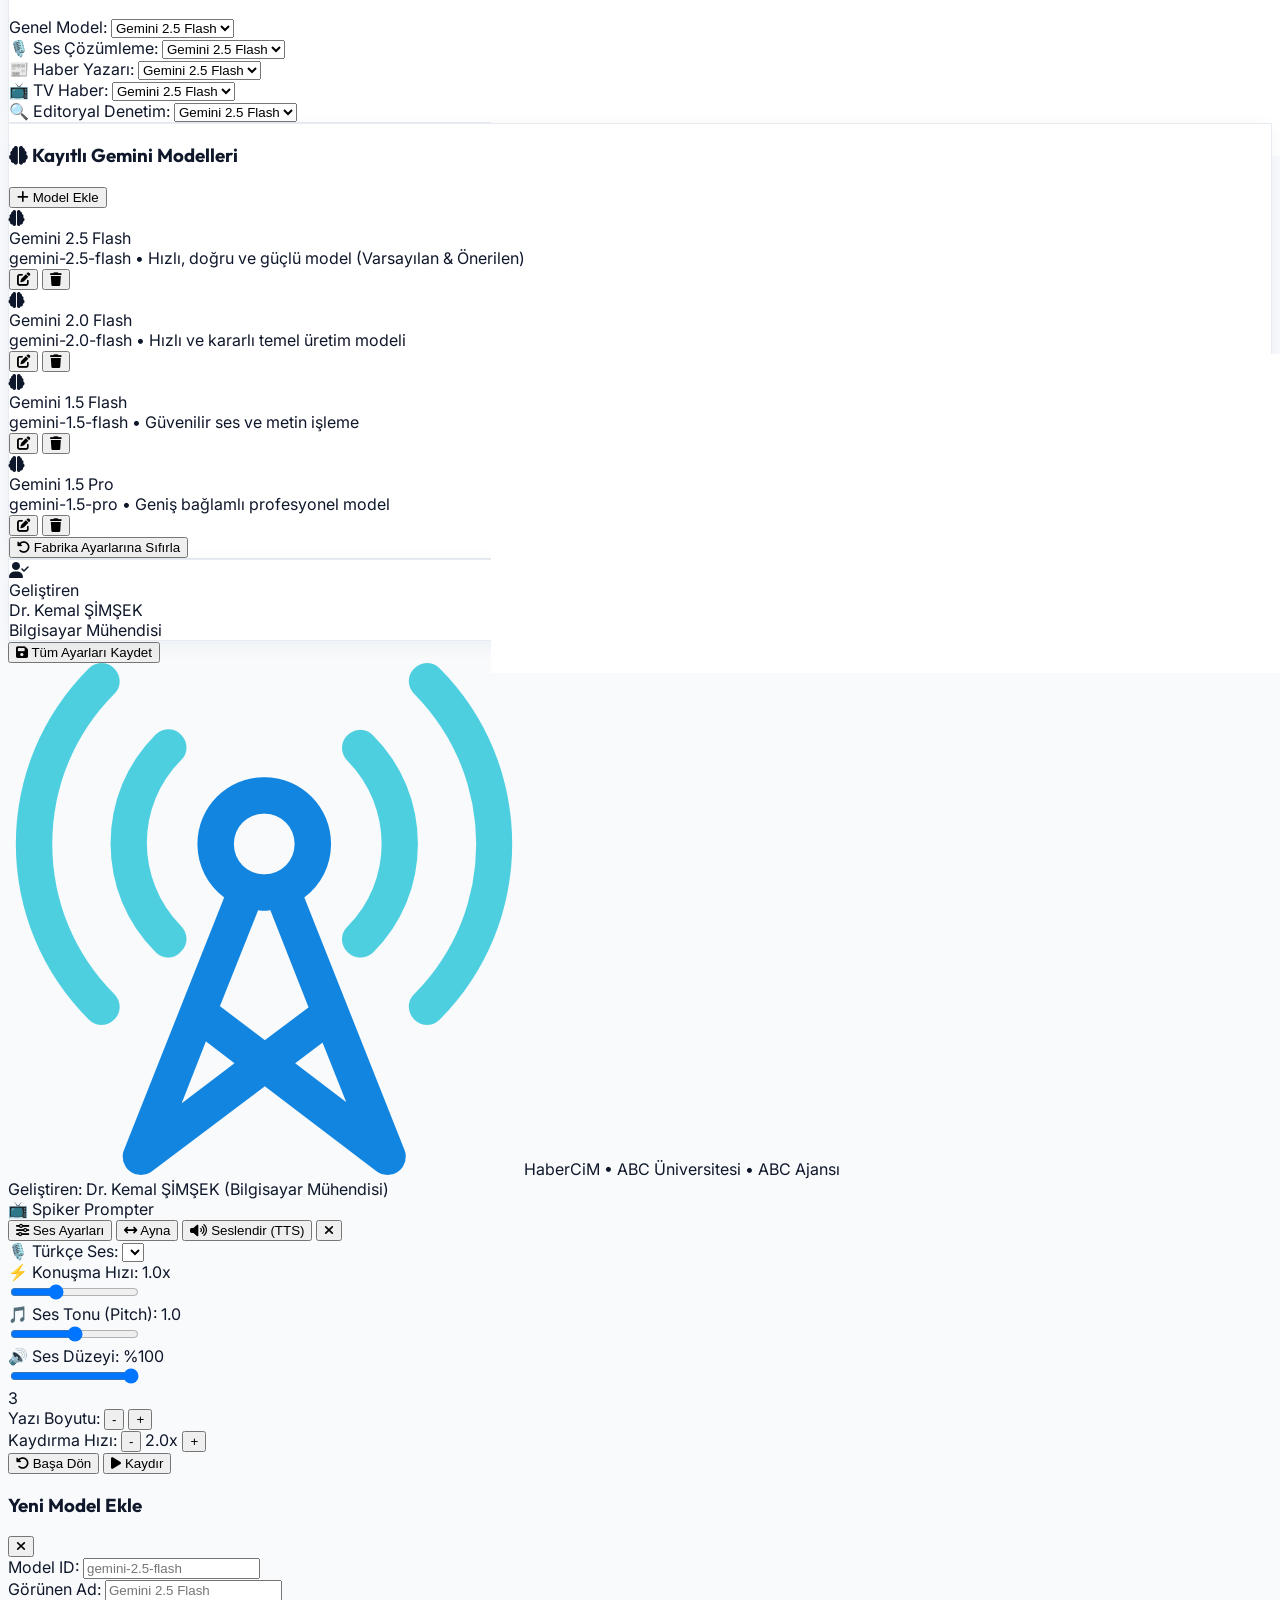
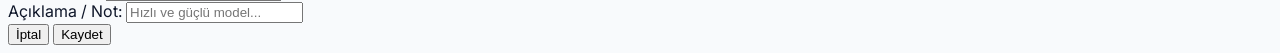
==== commit b6faabfa: "feat: HaberVAR guncellemesi - TTS sesli okuma, editoryal ve prompter CRUD, ABC kurumsal parametreler" ====
--- a/templates/index.html
+++ b/templates/index.html
@@ -3,7 +3,7 @@
 <head>
   <meta charset="UTF-8">
   <meta name="viewport" content="width=device-width, initial-scale=1.0">
-  <title>HaberCiM - Akıllı Haber Üretim & AI Medya Asistanı</title>
+  <title>HaberVAR - Akıllı Haber Üretim & AI Medya Asistanı</title>
   
   <!-- Favicon -->
   <link rel="icon" type="image/png" href="/static/logo.png">
@@ -51,14 +51,14 @@
         <!-- Logo & İsim -->
         <div class="flex items-center gap-3 cursor-pointer" onclick="switchView('dashboard')">
           <div class="w-10 h-10 rounded-xl bg-white/10 p-1.5 flex items-center justify-center border border-white/20">
-            <img src="/static/logo.png" alt="HaberCiM Logo" class="w-full h-full object-contain">
+            <img src="/static/logo.png" alt="HaberVAR Logo" class="w-full h-full object-contain">
           </div>
           <div>
             <div class="font-extrabold text-xl tracking-tight brand-font flex items-center gap-2">
-              <span>HaberCiM</span>
-              <span id="nav-agency-badge" class="text-[10px] uppercase font-bold tracking-widest bg-[#00A3E0] px-2 py-0.5 rounded-full text-white inst-agency-name">XXX Ajans</span>
-            </div>
-            <div id="nav-university-sub" class="text-[11px] text-cyan-200/80 -mt-0.5 inst-sub-title">XXXX Üniversitesi Medya Masası</div>
+              <span>HaberVAR</span>
+              <span id="nav-agency-badge" class="text-[10px] uppercase font-bold tracking-widest bg-[#00A3E0] px-2 py-0.5 rounded-full text-white inst-agency-name">ABC Ajansı</span>
+            </div>
+            <div id="nav-university-sub" class="text-[11px] text-cyan-200/80 -mt-0.5 inst-sub-title">ABC Üniversitesi Medya Masası</div>
           </div>
         </div>
 
@@ -548,12 +548,18 @@
         <input type="hidden" id="tv-raw-result">
         <div id="tv-result-text" class="text-sm font-mono text-slate-800 whitespace-pre-wrap bg-slate-50 p-4 rounded-xl border border-slate-200 leading-relaxed"></div>
 
-        <div class="flex items-center justify-end gap-2 pt-2">
+        <div class="flex flex-wrap items-center justify-end gap-2 pt-2">
           <button onclick="copyToClipboard('tv-raw-result', 'TV Metni')" class="px-3.5 py-2 rounded-xl bg-slate-100 hover:bg-slate-200 text-slate-700 text-xs font-bold transition">
             <i class="fa-solid fa-copy mr-1"></i> Kopyala
           </button>
           <button onclick="exportDocx('tv-raw-result', 'tv_haber_bulteni', true)" class="px-4 py-2 rounded-xl bg-[#003366] hover:bg-[#002244] text-white text-xs font-bold transition shadow-sm">
             <i class="fa-solid fa-file-word mr-1"></i> Word (.docx) İndir
+          </button>
+          <button onclick="saveOrUpdatePrompterScript()" class="px-3.5 py-2 rounded-xl bg-teal-600 hover:bg-teal-700 text-white text-xs font-bold transition shadow-sm flex items-center gap-1.5">
+            <i class="fa-solid fa-floppy-disk"></i> Bülteni Kaydet
+          </button>
+          <button onclick="showSavedPrompterModal()" class="px-3.5 py-2 rounded-xl bg-slate-100 hover:bg-slate-200 text-slate-800 text-xs font-bold transition flex items-center gap-1.5">
+            <i class="fa-solid fa-folder-open"></i> Kayıtlı Bültenler
           </button>
         </div>
       </div>
@@ -633,6 +639,15 @@
               <button onclick="exportDocx('editorial-edited-raw', 'Duzeltilmis_Nihai_Haber')" class="px-3.5 py-1.5 rounded-lg bg-[#003366] hover:bg-[#002244] text-white text-xs font-bold transition shadow-sm">
                 <i class="fa-solid fa-file-word mr-1"></i> Word İndir
               </button>
+              <button id="btn-editorial-tts" onclick="toggleSpeechEditorial()" class="px-3.5 py-1.5 rounded-lg bg-teal-600 hover:bg-teal-700 text-white text-xs font-bold transition shadow-sm flex items-center gap-1.5">
+                <i class="fa-solid fa-volume-high"></i> <span id="btn-editorial-tts-label">Haberi Sesli Oku</span>
+              </button>
+              <button onclick="saveOrUpdateEditorialNews()" class="px-3.5 py-1.5 rounded-lg bg-emerald-700 hover:bg-emerald-800 text-white text-xs font-bold transition shadow-sm flex items-center gap-1.5">
+                <i class="fa-solid fa-floppy-disk"></i> Haberi Kaydet
+              </button>
+              <button onclick="showSavedNewsModal()" class="px-3 py-1.5 rounded-lg bg-slate-100 hover:bg-slate-200 text-slate-800 text-xs font-bold transition flex items-center gap-1.5">
+                <i class="fa-solid fa-folder-open"></i> Kayıtlı Haberler
+              </button>
               <button onclick="sendToTvFromEditorial()" class="px-4 py-1.5 rounded-lg bg-sky-600 hover:bg-sky-700 text-white text-xs font-bold transition shadow-sm flex items-center gap-1.5">
                 <i class="fa-solid fa-tv"></i> 4. Adım: TV & Prompter'a Gönder
               </button>
